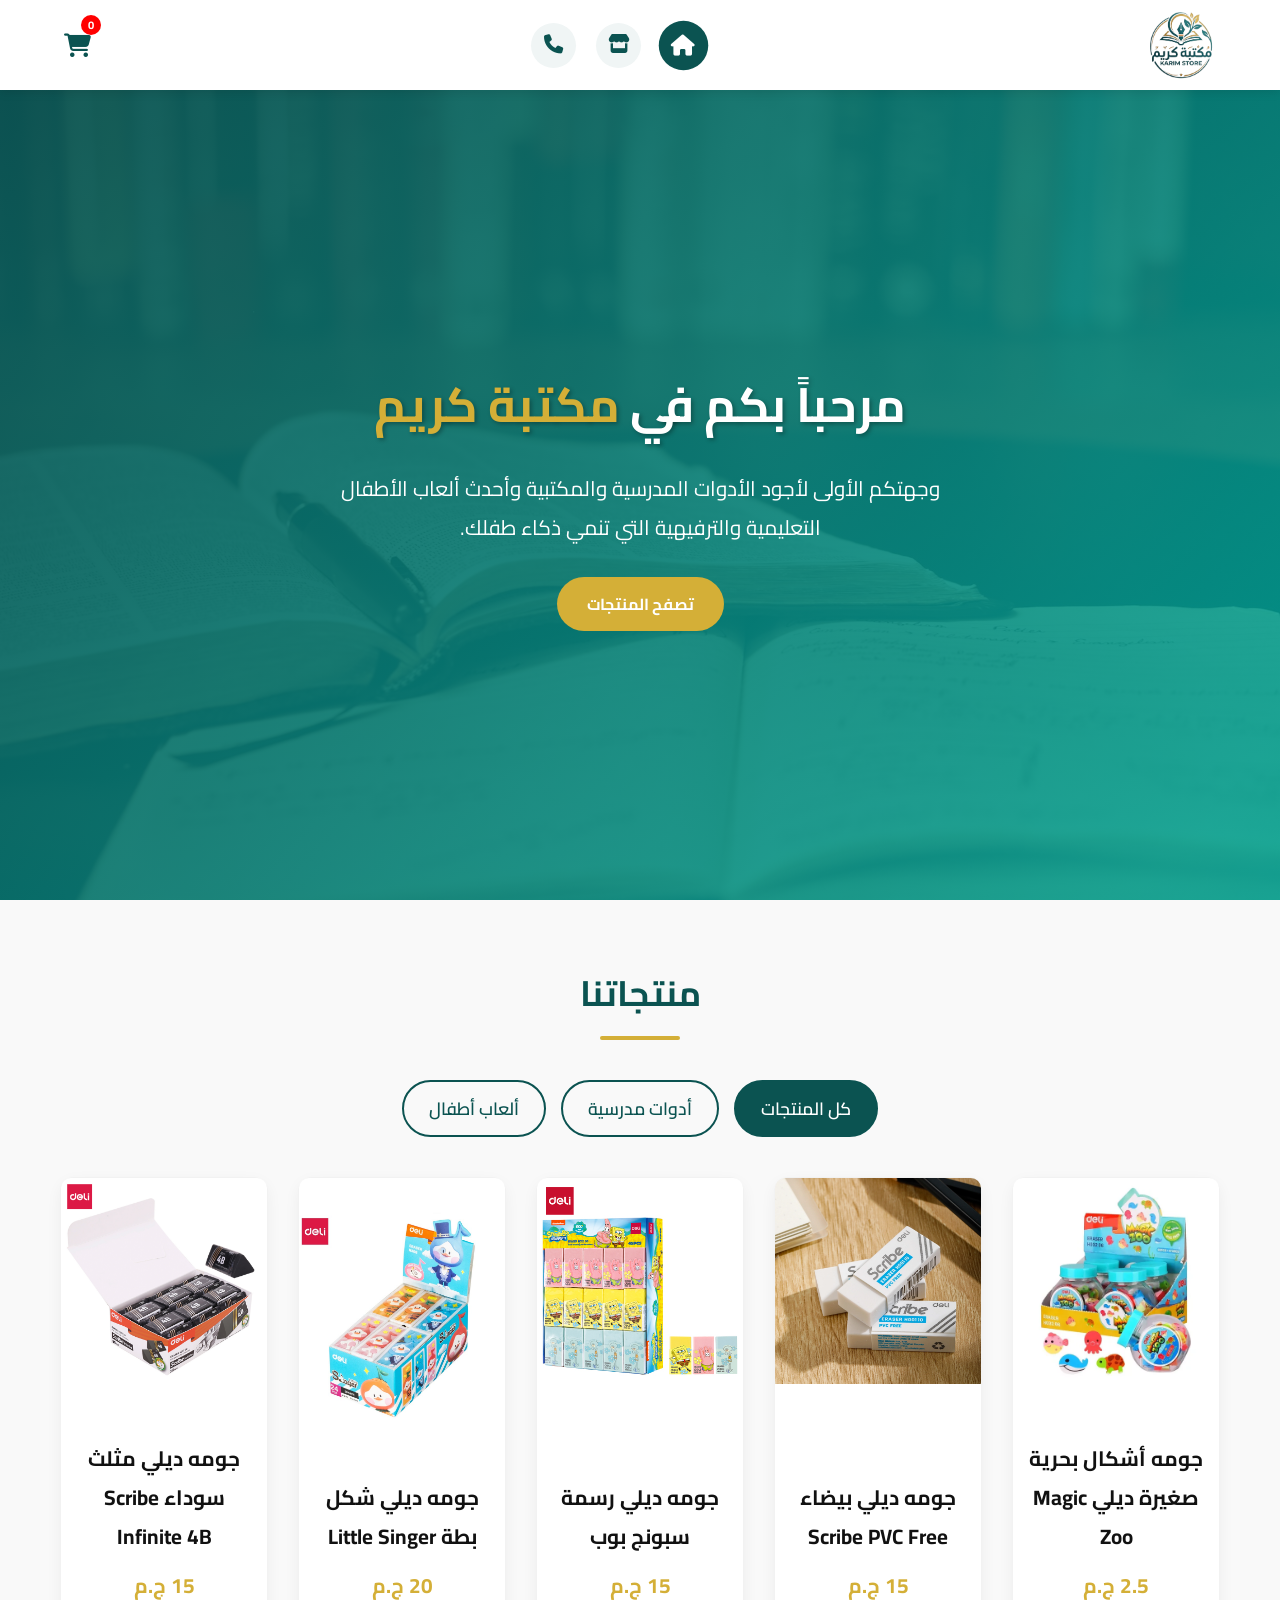
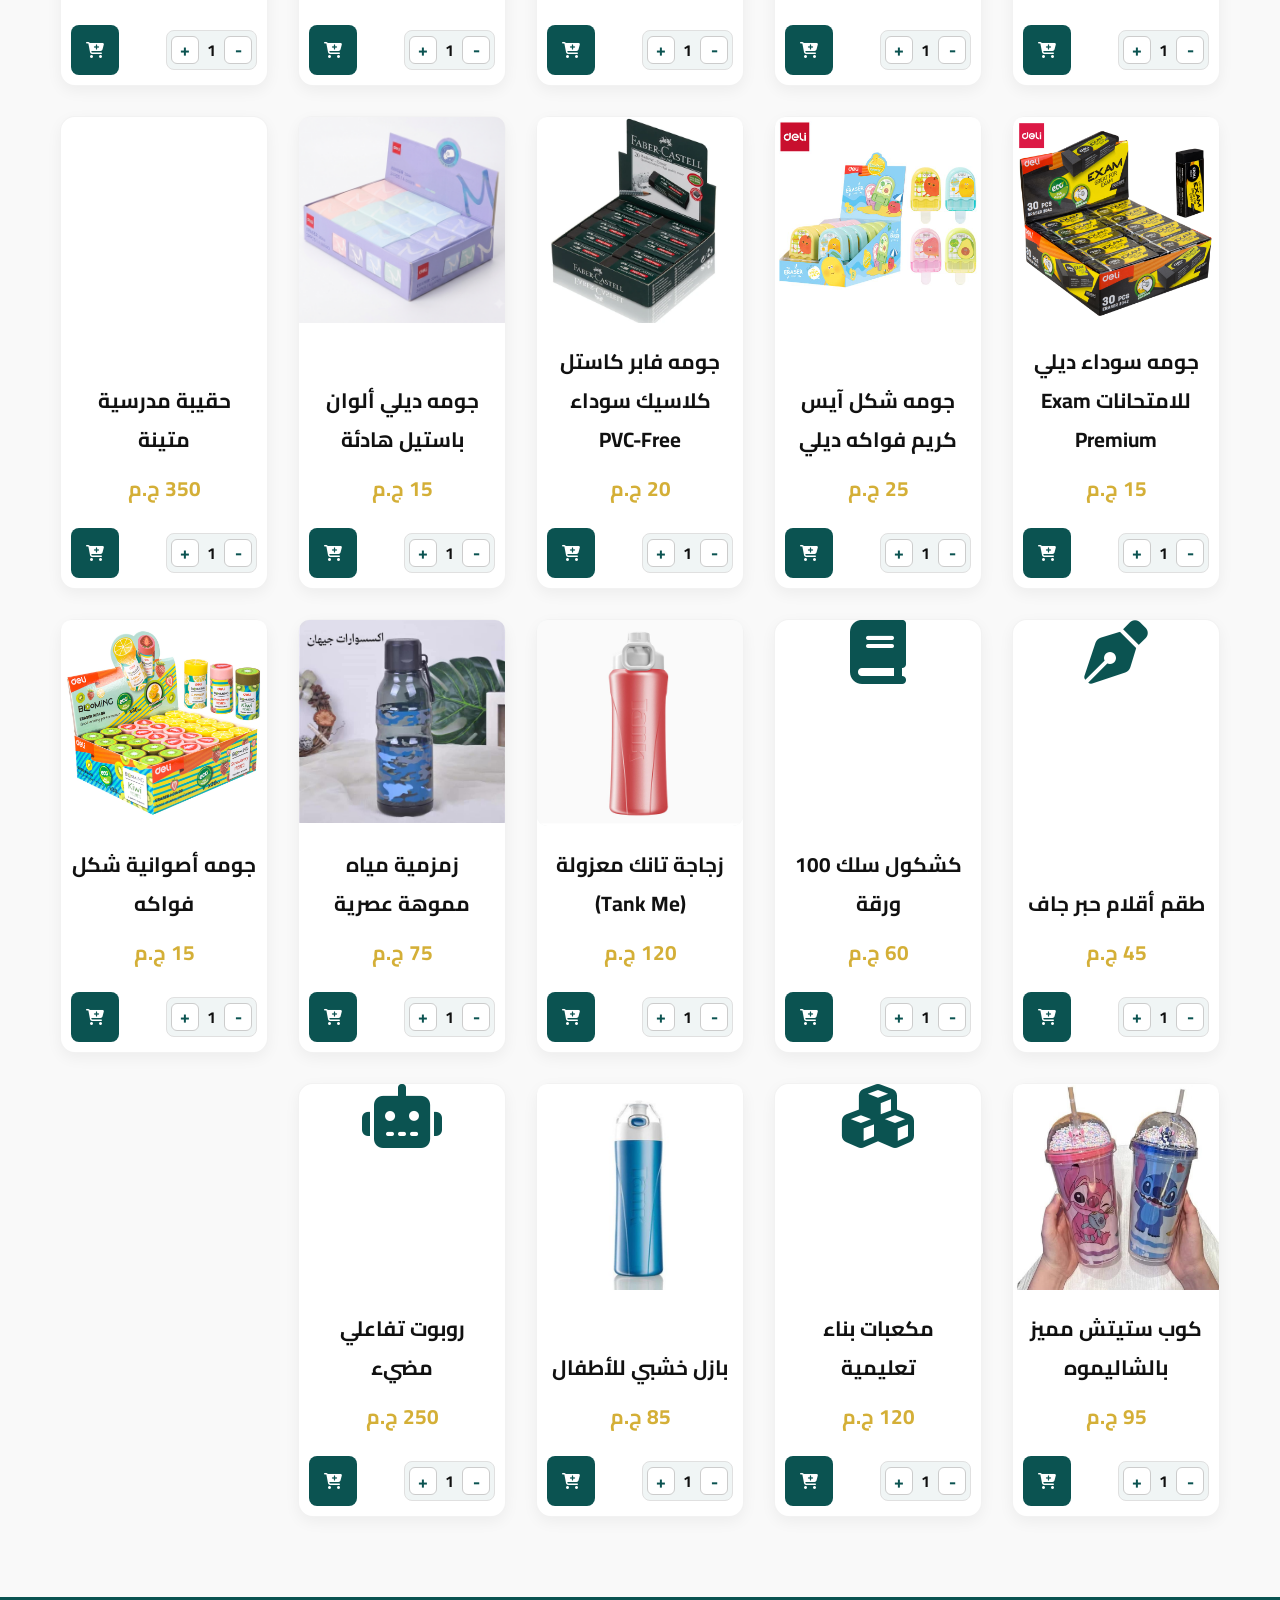
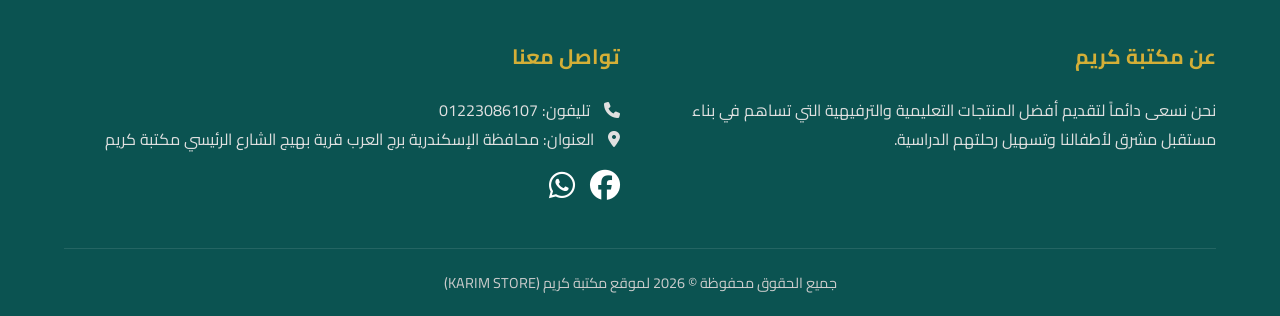
==== index.html @ b3d7f9bd "first time" ====
<!DOCTYPE html>
<html lang="ar" dir="rtl">
<head>
    <meta charset="UTF-8">
    <meta name="viewport" content="width=device-width, initial-scale=1.0">
    <title>مكتبة كريم | KARIM STORE</title>
    <link rel="preconnect" href="https://fonts.googleapis.com">
    <link rel="preconnect" href="https://fonts.gstatic.com" crossorigin>
    <link href="https://fonts.googleapis.com/css2?family=Cairo:wght@300;400;600;700&display=swap" rel="stylesheet">
    <link rel="stylesheet" href="https://cdnjs.cloudflare.com/ajax/libs/font-awesome/6.4.0/css/all.min.css">
    <link rel="stylesheet" href="master.css">
</head>
<body>

    <header>
        <nav class="nav-bar">
            <div class="logo-container" style="height: 70px;">
                <img src="imgs/logo_remove_bg.png" alt="مكتبة كريم">
            </div>

            <ul class="nav-links">
                <li data-title="الرئيسية"><a href="#" class="active"><i class="fas fa-home"></i></a></li>
                <li data-title="المنتجات"><a href="#products"><i class="fas fa-store"></i></a></li>
                <li data-title="اتصل بنا"><a href="#contact"><i class="fas fa-phone"></i></a></li>
            </ul>
            
            <div class="nav-icons">
                <div class="cart-icon-container" id="cart-icon">
                    <i class="fas fa-shopping-cart"></i>
                    <span class="cart-badge" id="cart-count">0</span>
                </div>
            </div>
        </nav>
    </header>

    <div class="cart-overlay" id="cart-overlay"></div>
    <div class="cart-sidebar" id="cart-sidebar">
        <div class="cart-header">
            <h2>سلة المشتريات</h2>
            <i class="fas fa-times close-cart" id="close-cart"></i>
        </div>
        <div class="cart-items" id="cart-items">
            <p class="empty-cart-msg">السلة فارغة حالياً</p>
        </div>
        <div class="cart-footer">
            <div class="cart-total">
                <span>الإجمالي:</span>
                <span id="total-price">0</span> <span>ج.م</span>
            </div>
            <button class="checkout-btn" onclick="sendOrderToWhatsApp()">
                <i class="fab fa-whatsapp"></i> إتمام الطلب عبر الواتساب
            </button>
        </div>
    </div>

    <section class="hero">
        <div class="hero-content">
            <h1>مرحباً بكم في <span>مكتبة كريم</span></h1>
            <p>وجهتكم الأولى لأجود الأدوات المدرسية والمكتبية وأحدث ألعاب الأطفال التعليمية والترفيهية التي تنمي ذكاء طفلك.</p>
            <a href="#products" class="btn">تصفح المنتجات</a>
        </div>
    </section>
    
    <section class="sections-container" id="products">
        <h2 class="section-title">منتجاتنا</h2>
        
        <div class="filter-buttons">
            <button class="filter-btn active" data-filter="all">كل المنتجات</button>
            <button class="filter-btn" data-filter="school">أدوات مدرسية</button>
            <button class="filter-btn" data-filter="toys">ألعاب أطفال</button>
        </div>

        <div class="products-grid">
            <!-- جومه أشكال بحرية صغيرة -->
            <div class="product-card school">
                <div class="product-image">
                    <img src="imgs/جومه_أشكال_بحرية_صغيرة.webp" alt="جومه أشكال بحرية صغيرة" class="single-product-img">
                </div>
                <div class="p-20">
                    <h3>جومه أشكال بحرية صغيرة ديلي Magic Zoo</h3>
                    <p class="price">2.5 ج.م</p>
                    <div class="product-action">
                        <div class="card-qty-control">
                            <button class="card-qty-btn" onclick="updateCardQty(this, -1)">-</button>
                            <span class="card-qty-num">1</span>
                            <button class="card-qty-btn" onclick="updateCardQty(this, 1)">+</button>
                        </div>
                        <button class="add-to-cart-btn" onclick="addToCart(this, 'جومه أشكال بحرية صغيرة ديلي Magic Zoo', 15)">
                            <i class="fas fa-cart-plus"></i>
                        </button>
                    </div>
                </div>
            </div>

            <!-- جومه ديلي بيضاء سكرايب -->
            <div class="product-card school">
                <div class="product-image">
                    <img src="imgs/جومه_ديلي_بيضاء_سكرايب1.webp" alt="جومه ديلي بيضاء سكرايب" class="single-product-img">
                </div>
                <div class="p-20">
                    <h3>جومه ديلي بيضاء Scribe PVC Free</h3>
                    <p class="price">15 ج.م</p>
                    <div class="product-action">
                        <div class="card-qty-control">
                            <button class="card-qty-btn" onclick="updateCardQty(this, -1)">-</button>
                            <span class="card-qty-num">1</span>
                            <button class="card-qty-btn" onclick="updateCardQty(this, 1)">+</button>
                        </div>
                        <button class="add-to-cart-btn" onclick="addToCart(this, 'جومه ديلي بيضاء Scribe PVC Free', 10)">
                            <i class="fas fa-cart-plus"></i>
                        </button>
                    </div>
                </div>
            </div>

            <!-- جومه ديلي رسمة سبونج بوب -->
            <div class="product-card school">
                <div class="product-image">
                    <img src="imgs/جومه_ديلي_رسمة_سبونج_بوب.jpeg" alt="جومه ديلي رسمة سبونج بوب" class="single-product-img">
                </div>
                <div class="p-20">
                    <h3>جومه ديلي رسمة سبونج بوب</h3>
                    <p class="price">15 ج.م</p>
                    <div class="product-action">
                        <div class="card-qty-control">
                            <button class="card-qty-btn" onclick="updateCardQty(this, -1)">-</button>
                            <span class="card-qty-num">1</span>
                            <button class="card-qty-btn" onclick="updateCardQty(this, 1)">+</button>
                        </div>
                        <button class="add-to-cart-btn" onclick="addToCart(this, 'جومه ديلي رسمة سبونج بوب', 12)">
                            <i class="fas fa-cart-plus"></i>
                        </button>
                    </div>
                </div>
            </div>

            <!-- جومه ديلي شكل بطة -->
            <div class="product-card school">
                <div class="product-image">
                    <img src="imgs/جومه_ديلي_شكل_بطة.jpg" alt="جومه ديلي شكل بطة" class="single-product-img">
                </div>
                <div class="p-20">
                    <h3>جومه ديلي شكل بطة Little Singer</h3>
                    <p class="price">20 ج.م</p>
                    <div class="product-action">
                        <div class="card-qty-control">
                            <button class="card-qty-btn" onclick="updateCardQty(this, -1)">-</button>
                            <span class="card-qty-num">1</span>
                            <button class="card-qty-btn" onclick="updateCardQty(this, 1)">+</button>
                        </div>
                        <button class="add-to-cart-btn" onclick="addToCart(this, 'جومه ديلي شكل بطة Little Singer', 15)">
                            <i class="fas fa-cart-plus"></i>
                        </button>
                    </div>
                </div>
            </div>

            <!-- جومه ديلي مثلث سوداء -->
            <div class="product-card school">
                <div class="product-image">
                    <img src="imgs/جومه_ديلي_مثلث_سوداء.jpg" alt="جومه ديلي مثلث سوداء" class="single-product-img">
                </div>
                <div class="p-20">
                    <h3>جومه ديلي مثلث سوداء Scribe Infinite 4B</h3>
                    <p class="price">15 ج.م</p>
                    <div class="product-action">
                        <div class="card-qty-control">
                            <button class="card-qty-btn" onclick="updateCardQty(this, -1)">-</button>
                            <span class="card-qty-num">1</span>
                            <button class="card-qty-btn" onclick="updateCardQty(this, 1)">+</button>
                        </div>
                        <button class="add-to-cart-btn" onclick="addToCart(this, 'جومه ديلي مثلث سوداء Scribe Infinite 4B', 12)">
                            <i class="fas fa-cart-plus"></i>
                        </button>
                    </div>
                </div>
            </div>

            <!-- جومه سوداء ديلي امتحانات -->
            <div class="product-card school">
                <div class="product-image">
                    <img src="imgs/جومه_سوداء_ديلي_امتحانات.jpg" alt="جومه سوداء ديلي امتحانات" class="single-product-img">
                </div>
                <div class="p-20">
                    <h3>جومه سوداء ديلي للامتحانات Exam Premium</h3>
                    <p class="price">15 ج.م</p>
                    <div class="product-action">
                        <div class="card-qty-control">
                            <button class="card-qty-btn" onclick="updateCardQty(this, -1)">-</button>
                            <span class="card-qty-num">1</span>
                            <button class="card-qty-btn" onclick="updateCardQty(this, 1)">+</button>
                        </div>
                        <button class="add-to-cart-btn" onclick="addToCart(this, 'جومه سوداء ديلي للامتحانات Exam Premium', 8)">
                            <i class="fas fa-cart-plus"></i>
                        </button>
                    </div>
                </div>
            </div>

            <!-- جومه شكل آيس كريم -->
            <div class="product-card school">
                <div class="product-image">
                    <img src="imgs/جومه_شكل_آيس_كريم.jpg" alt="جومه شكل آيس كريم" class="single-product-img">
                </div>
                <div class="p-20">
                    <h3>جومه شكل آيس كريم فواكه ديلي</h3>
                    <p class="price">25 ج.م</p>
                    <div class="product-action">
                        <div class="card-qty-control">
                            <button class="card-qty-btn" onclick="updateCardQty(this, -1)">-</button>
                            <span class="card-qty-num">1</span>
                            <button class="card-qty-btn" onclick="updateCardQty(this, 1)">+</button>
                        </div>
                        <button class="add-to-cart-btn" onclick="addToCart(this, 'جومه شكل آيس كريم فواكه ديلي', 20)">
                            <i class="fas fa-cart-plus"></i>
                        </button>
                    </div>
                </div>
            </div>

            <!-- جومه فابر كاستل كلاسيك -->
            <div class="product-card school">
                <div class="product-image">
                    <img src="imgs/جومه_فابر_كاستل_كلاسيك.webp" alt="جومه فابر كاستل كلاسيك" class="single-product-img">
                </div>
                <div class="p-20">
                    <h3>جومه فابر كاستل كلاسيك سوداء PVC-Free</h3>
                    <p class="price">20 ج.م</p>
                    <div class="product-action">
                        <div class="card-qty-control">
                            <button class="card-qty-btn" onclick="updateCardQty(this, -1)">-</button>
                            <span class="card-qty-num">1</span>
                            <button class="card-qty-btn" onclick="updateCardQty(this, 1)">+</button>
                        </div>
                        <button class="add-to-cart-btn" onclick="addToCart(this, 'جومه فابر كاستل كلاسيك سوداء PVC-Free', 15)">
                            <i class="fas fa-cart-plus"></i>
                        </button>
                    </div>
                </div>
            </div>

            <!-- جوميت ديلي ألوان باستيل -->
            <div class="product-card school">
                <div class="product-image">
                    <img src="imgs/جوميت_ديلي_ألوان_باستيل.png" alt="جوميت ديلي ألوان باستيل" class="single-product-img">
                </div>
                <div class="p-20">
                    <h3>جومه ديلي ألوان باستيل هادئة</h3>
                    <p class="price">15 ج.م</p>
                    <div class="product-action">
                        <div class="card-qty-control">
                            <button class="card-qty-btn" onclick="updateCardQty(this, -1)">-</button>
                            <span class="card-qty-num">1</span>
                            <button class="card-qty-btn" onclick="updateCardQty(this, 1)">+</button>
                        </div>
                        <button class="add-to-cart-btn" onclick="addToCart(this, 'جومه ديلي ألوان باستيل هادئة', 10)">
                            <i class="fas fa-cart-plus"></i>
                        </button>
                    </div>
                </div>
            </div>
             
            <div class="product-card school">
                <div class="product-image"><i class="fas fa-backpack"></i></div>
                <div class="p-20">
                    <h3>حقيبة مدرسية متينة</h3>
                    <p class="price">350 ج.م</p>
                    <div class="product-action">
                        <div class="card-qty-control">
                            <button class="card-qty-btn" onclick="updateCardQty(this, -1)">-</button>
                            <span class="card-qty-num">1</span>
                            <button class="card-qty-btn" onclick="updateCardQty(this, 1)">+</button>
                        </div>
                        <button class="add-to-cart-btn" onclick="addToCart(this, 'حقيبة مدرسية متينة', 350)">
                            <i class="fas fa-cart-plus"></i> 
                        </button>
                    </div>
                </div>
            </div>

            <div class="product-card school">
                <div class="product-image"><i class="fas fa-pen-nib"></i></div>
                <div class="p-20">
                    <h3>طقم أقلام حبر جاف</h3>
                    <p class="price">45 ج.م</p>
                    <div class="product-action">
                        <div class="card-qty-control">
                            <button class="card-qty-btn" onclick="updateCardQty(this, -1)">-</button>
                            <span class="card-qty-num">1</span>
                            <button class="card-qty-btn" onclick="updateCardQty(this, 1)">+</button>
                        </div>
                        <button class="add-to-cart-btn" onclick="addToCart(this, 'طقم أقلام حبر جاف', 45)">
                            <i class="fas fa-cart-plus"></i> 
                        </button>
                    </div>
                </div>
            </div>

            <div class="product-card school">
                <div class="product-image"><i class="fas fa-book"></i></div>
                <div class="p-20">
                    <h3>كشكول سلك 100 ورقة</h3>
                    <p class="price">60 ج.م</p>
                    <div class="product-action">
                        <div class="card-qty-control">
                            <button class="card-qty-btn" onclick="updateCardQty(this, -1)">-</button>
                            <span class="card-qty-num">1</span>
                            <button class="card-qty-btn" onclick="updateCardQty(this, 1)">+</button>
                        </div>
                        <button class="add-to-cart-btn" onclick="addToCart(this, 'كشكول سلك 100 ورقة', 60)">
                            <i class="fas fa-cart-plus"></i> 
                        </button>
                    </div>
                </div>
            </div>

            <!-- المنتج الجديد 1: زجاجة تانك (متعددة الصور - سلايدشو تلقائي ويدوي) -->
            <div class="product-card school">
                <div class="product-image slideshow-container">
                    <img src="زجاجة_تانك_1.jpg" class="slide active" alt="زجاجة تانك وردي">
                    <img src="زجاجة_تانك_2.jpg" class="slide" alt="زجاجة تانك أخضر">
                    <img src="زجاجة_تانك_3.png" class="slide" alt="مجموعة زجاجات تانك">
                    <img src="زجاجة_تانك.jpg" class="slide" alt="زجاجة تانك زرقاء">
                </div>
                <div class="p-20">
                    <h3>زجاجة تانك معزولة (Tank Me)</h3>
                    <p class="price">120 ج.م</p>
                    <div class="product-action">
                        <div class="card-qty-control">
                            <button class="card-qty-btn" onclick="updateCardQty(this, -1)">-</button>
                            <span class="card-qty-num">1</span>
                            <button class="card-qty-btn" onclick="updateCardQty(this, 1)">+</button>
                        </div>
                        <button class="add-to-cart-btn" onclick="addToCart(this, 'زجاجة تانك معزولة Tank Me', 120)">
                            <i class="fas fa-cart-plus"></i>  
                        </button>
                    </div>
                </div>
            </div>

            <!-- المنتج الجديد 2: زمزمية مياه مموهة -->
            <div class="product-card school">
                <div class="product-image">
                    <img src="FB_IMG_1783246983431.jpg" alt="زمزمية مياه مموهة" class="single-product-img">
                </div>
                <div class="p-20">
                    <h3>زمزمية مياه مموهة عصرية</h3>
                    <p class="price">75 ج.م</p>
                    <div class="product-action">
                        <div class="card-qty-control">
                            <button class="card-qty-btn" onclick="updateCardQty(this, -1)">-</button>
                            <span class="card-qty-num">1</span>
                            <button class="card-qty-btn" onclick="updateCardQty(this, 1)">+</button>
                        </div>
                        <button class="add-to-cart-btn" onclick="addToCart(this, 'زمزمية مياه مموهة عصرية', 75)">
                            <i class="fas fa-cart-plus"></i>
                        </button>
                    </div>
                </div>
            </div>
            <div class="product-card school">
                <div class="product-image">
                    <img src="imgs/جومه_أسطوانية_شكل_فواكه.jpg" alt="جومه أصوانية شكل فواكه" class="single-product-img">
                </div>
                <div class="p-20">
                    <h3>جومه أصوانية شكل فواكه</h3>
                    <p class="price">15 ج.م</p>
                    <div class="product-action">
                        <div class="card-qty-control">
                            <button class="card-qty-btn" onclick="updateCardQty(this, -1)">-</button>
                            <span class="card-qty-num">1</span>
                            <button class="card-qty-btn" onclick="updateCardQty(this, 1)">+</button>
                        </div>
                        <button class="add-to-cart-btn" onclick="addToCart(this, 'جومه أصوانية شكل فواكه', 15)">
                            <i class="fas fa-cart-plus"></i>
                        </button>
                    </div>
                </div>
            </div>

            <!-- المنتج الجديد 3: كوب ستيتش بالشاليموه -->
            <div class="product-card school">
                <div class="product-image">
                    <img src="photo_2025-11-01_21-24-54.jpg" alt="كوب ستيتش بالشاليموه" class="single-product-img">
                </div>
                <div class="p-20">

                    <h3>كوب ستيتش مميز بالشاليموه</h3>
                    <p class="price">95 ج.م</p>
                    <div class="product-action">
                        <div class="card-qty-control">
                            <button class="card-qty-btn" onclick="updateCardQty(this, -1)">-</button>
                            <span class="card-qty-num">1</span>
                            <button class="card-qty-btn" onclick="updateCardQty(this, 1)">+</button>
                        </div>
                        <button class="add-to-cart-btn" onclick="addToCart(this, 'كوب ستيتش مميز بالشاليموه', 95)">
                            <i class="fas fa-cart-plus"></i>
                        </button>
                    </div>
                </div>
            </div>

            <div class="product-card toys">
                <div class="product-image"><i class="fas fa-cubes"></i></div>
                <div class="p-20">

                    <h3>مكعبات بناء تعليمية</h3>
                    <p class="price">120 ج.م</p>
                    <div class="product-action">
                        <div class="card-qty-control">
                            <button class="card-qty-btn" onclick="updateCardQty(this, -1)">-</button>
                            <span class="card-qty-num">1</span>
                            <button class="card-qty-btn" onclick="updateCardQty(this, 1)">+</button>
                        </div>
                        <button class="add-to-cart-btn" onclick="addToCart(this, 'مكعبات بناء تعليمية', 120)">
                            <i class="fas fa-cart-plus"></i>
                        </button>
                    </div>
                </div>
            </div>

            <div class="product-card toys">
                <div class="product-image">
                    <img src="زجاجة_تانك.jpg" alt="" class="single-product-img">
                </div>
                <div class="p-20">
                    <h3>بازل خشبي للأطفال</h3>
                    <p class="price">85 ج.م</p>
                    <div class="product-action">
                        <div class="card-qty-control">
                            <button class="card-qty-btn" onclick="updateCardQty(this, -1)">-</button>
                            <span class="card-qty-num">1</span>
                            <button class="card-qty-btn" onclick="updateCardQty(this, 1)">+</button>
                        </div>
                        <button class="add-to-cart-btn" onclick="addToCart(this, 'بازل خشبي للأطفال', 85)">
                            <i class="fas fa-cart-plus"></i>
                        </button>
                    </div>
                </div>
            </div>

            <div class="product-card toys">
                <div class="product-image"><i class="fas fa-robot"></i></div>
                <div class="p-20">

                    <h3>روبوت تفاعلي مضيء</h3>
                    <p class="price">250 ج.م</p>
                    <div class="product-action">
                        <div class="card-qty-control">
                            <button class="card-qty-btn" onclick="updateCardQty(this, -1)">-</button>
                            <span class="card-qty-num">1</span>
                            <button class="card-qty-btn" onclick="updateCardQty(this, 1)">+</button>
                        </div>
                        <button class="add-to-cart-btn" onclick="addToCart(this, 'روبوت تفاعلي مضيء', 250)">
                            <i class="fas fa-cart-plus"></i> 
                        </button>
                    </div>
                </div>
            </div>

        </div>
    </section>

    <footer id="contact">
        <div class="footer-content">
            <div class="footer-section">
                <h3>عن مكتبة كريم</h3>
                <p>نحن نسعى دائماً لتقديم أفضل المنتجات التعليمية والترفيهية التي تساهم في بناء مستقبل مشرق لأطفالنا وتسهيل رحلتهم الدراسية.</p>
            </div>
            <div class="footer-section">
                <h3>تواصل معنا</h3>
                <p><i class="fas fa-phone"></i> تليفون: 01223086107</p>
                <p><i class="fas fa-map-marker-alt"></i> العنوان: محافظة الإسكندرية برج العرب قرية بهيج الشارع الرئيسي مكتبة كريم</p>
                <div class="social-links">
                    <a href="https://www.facebook.com/share/1Bqtcn5PT9/"><i class="fab fa-facebook"></i></a>
                    <a href="https://wa.me/201223086107" target="_blank"><i class="fab fa-whatsapp"></i></a>
                </div>
            </div>
        </div>
        <div class="copyright">
            جميع الحقوق محفوظة &copy; 2026 لموقع مكتبة كريم (KARIM STORE)
        </div>
    </footer>

    <script>
        /* --- 1. نظام الفلترة للمنتجات --- */
        const filterBtns = document.querySelectorAll('.filter-btn');
        const productCards = document.querySelectorAll('.product-card');

        filterBtns.forEach(btn => {
            btn.addEventListener('click', () => {
                filterBtns.forEach(b => b.classList.remove('active'));
                btn.classList.add('active');
                const filterValue = btn.getAttribute('data-filter');

                productCards.forEach(card => {
                    if (filterValue === 'all' || card.classList.contains(filterValue)) {
                        card.style.display = 'flex';
                    } else {
                        card.style.display = 'none';
                    }
                });
            });
        });

        /* --- 2. نظام السلايدشو التلقائي واليدوي للمنتجات متعددة الصور --- */
        const slideshows = document.querySelectorAll('.slideshow-container');
        
        slideshows.forEach(slideshow => {
            const slides = slideshow.querySelectorAll('.slide');
            let currentSlide = 0;
            
            function nextSlide() {
                slides[currentSlide].classList.remove('active');
                currentSlide = (currentSlide + 1) % slides.length;
                slides[currentSlide].classList.add('active');
            }
            
            // التقليب التلقائي كل 3 ثوانٍ
            let autoSlideInterval = setInterval(nextSlide, 3000);
            
            // التقليب اليدوي عند قيام الزبون بالضغط على الصورة
            slideshow.addEventListener('click', (e) => {
                clearInterval(autoSlideInterval); // إيقاف المؤقت مؤقتاً لمنع التداخل عند الضغط المتتالي
                nextSlide();
                autoSlideInterval = setInterval(nextSlide, 3000); // إعادة تشغيل التقليب التلقائي
            });
        });

        /* --- 3. نظام سلة المشتريات والكميات --- */
        let cart = [];
        const cartIcon = document.getElementById('cart-icon');
        const cartSidebar = document.getElementById('cart-sidebar');
        const cartOverlay = document.getElementById('cart-overlay');
        const closeCartBtn = document.getElementById('close-cart');
        const cartItemsContainer = document.getElementById('cart-items');
        const cartCount = document.getElementById('cart-count');
        const totalPriceEl = document.getElementById('total-price');

        // فتح وإغلاق السلة
        cartIcon.addEventListener('click', () => {
            cartSidebar.classList.add('active');
            cartOverlay.classList.add('active');
        });

        const closeCart = () => {
            cartSidebar.classList.remove('active');
            cartOverlay.classList.remove('active');
        };

        closeCartBtn.addEventListener('click', closeCart);
        cartOverlay.addEventListener('click', closeCart);

        // تعديل الكمية قبل الإضافة (في الكارت نفسه)
        function updateCardQty(btn, change) {
            const qtyElement = btn.parentElement.querySelector('.card-qty-num');
            let currentQty = parseInt(qtyElement.innerText);
            let newQty = currentQty + change;
            if (newQty < 1) newQty = 1; // لا يمكن أن تكون الكمية أقل من 1
            qtyElement.innerText = newQty;
        }

        // إضافة المنتج مع الكمية المحددة
        function addToCart(btnElement, name, price) {
            const qtyElement = btnElement.parentElement.querySelector('.card-qty-num');
            const qtyToAdd = parseInt(qtyElement.innerText);

            const existingItemIndex = cart.findIndex(item => item.name === name);
            
            if (existingItemIndex > -1) {
                cart[existingItemIndex].quantity += qtyToAdd;
            } else {
                cart.push({ name, price, quantity: qtyToAdd });
            }
            
            // إعادة عداد الكارت إلى 1 بعد الإضافة
            qtyElement.innerText = '1';

            updateCartUI();
            
            cartSidebar.classList.add('active');
            cartOverlay.classList.add('active');
        }

        // إزالة المنتج
        function removeFromCart(index) {
            cart.splice(index, 1);
            updateCartUI();
        }

        // زيادة وتقليل الكمية من داخل السلة
        function increaseQuantity(index) {
            cart[index].quantity += 1;
            updateCartUI();
        }

        function decreaseQuantity(index) {
            if (cart[index].quantity > 1) {
                cart[index].quantity -= 1;
            } else {
                removeFromCart(index);
                return;
            }
            updateCartUI();
        }

        // تحديث واجهة السلة
        function updateCartUI() {
            cartItemsContainer.innerHTML = '';
            let total = 0;
            let totalItems = 0;

            if (cart.length === 0) {
                cartItemsContainer.innerHTML = '<p class="empty-cart-msg">السلة فارغة حالياً</p>';
                cartCount.innerText = '0';
                totalPriceEl.innerText = '0';
                return;
            }

            cart.forEach((item, index) => {
                const itemTotal = item.price * item.quantity;
                total += itemTotal;
                totalItems += item.quantity;

                const itemEl = document.createElement('div');
                itemEl.classList.add('cart-item');
                itemEl.innerHTML = `
                    <div class="item-info">
                        <h4>${item.name}</h4>
                        <p class="unit-price">${item.price} ج.م للقطعة</p>
                        <p class="item-total-price">إجمالي: ${itemTotal} ج.م</p>
                    </div>
                    <div class="item-controls">
                        <div class="quantity-control">
                            <button class="qty-btn" onclick="decreaseQuantity(${index})">-</button>
                            <span class="qty-num">${item.quantity}</span>
                            <button class="qty-btn" onclick="increaseQuantity(${index})">+</button>
                        </div>
                        <i class="fas fa-trash remove-item" onclick="removeFromCart(${index})"></i>
                    </div>
                `;
                cartItemsContainer.appendChild(itemEl);
            });

            cartCount.innerText = totalItems;
            totalPriceEl.innerText = total;
        }

        // إرسال الطلب عبر الواتساب
        function sendOrderToWhatsApp() {
            if (cart.length === 0) {
                alert('السلة فارغة، يرجى إضافة منتجات أولاً!');
                return;
            }

            let message = "مرحباً مكتبة كريم، أريد طلب المنتجات التالية:\n\n";
            let total = 0;

            cart.forEach((item, index) => {
                const itemTotal = item.price * item.quantity;
                message += `${index + 1}. ${item.name} (الكمية: ${item.quantity}) - إجمالي: ${itemTotal} ج.م\n`;
                total += itemTotal;
            });

            message += `\n*الإجمالي المطلوب:* ${total} ج.م\n`;
            message += "\nبرجاء التأكيد وإخباري بتفاصيل الشحن.";

            const whatsappNumber = "201223086107";
            const encodedMessage = encodeURIComponent(message);
            const whatsappURL = `https://wa.me/${whatsappNumber}?text=${encodedMessage}`;
            
            window.open(whatsappURL, '_blank');
        }
    </script>
</body>
</html>
---- master.css ----
:root {
    --primary-color: #0b5351;
    --secondary-color: #00a896;
    --gold-color: #d4af37;
    --dark-color: #111111;
    --light-color: #f9f9f9;
    --transition: all 0.3s ease;
}

/* تفعيل النزول السلس للصفحة */
html {
    scroll-behavior: smooth;
}

* {
    margin: 0;
    padding: 0;
    box-sizing: border-box;
    font-family: 'Cairo', sans-serif;
    /* إخفاء الطبقة الزرقاء عند الضغط في الموبايل */
    -webkit-tap-highlight-color: transparent;
}

button:focus, a:focus, input:focus {
    outline: none;
}

body {
    background-color: var(--light-color);
    color: var(--dark-color);
}

a {
    text-decoration: none;
}

/* --- Header & Nav --- */
header {
    background-color: #ffffff;
    box-shadow: 0 2px 10px rgba(0,0,0,0.1);
    position: sticky;
    top: 0;
    z-index: 1000;
}

.nav-bar {
    display: flex;
    justify-content: space-between;
    align-items: center;
    padding: 10px 5%;
}

.logo-container img {
    height: 70px;
    width: auto;
    object-fit: contain;
}

.nav-links {
    list-style: none;
    display: flex;
    gap: 20px;
}

.nav-links li {
    position: relative;
}

.nav-links a {
    display: flex;
    align-items: center;
    justify-content: center;
    height: 45px;
    width: 45px;
    background-color: #f0f5f5;
    color: var(--primary-color);
    border-radius: 50%;
    font-size: 1.2rem;
    transition: var(--transition);
}

.nav-links a:hover, .nav-links a.active {
    color: white;
    background-color: var(--primary-color);
    transform: scale(1.1);
}

.nav-links li::after {
    content: attr(data-title);
    position: absolute;
    bottom: -35px;
    left: 50%;
    transform: translateX(-50%) translateY(10px);
    background-color: var(--dark-color);
    color: #fff;
    padding: 4px 10px;
    font-size: 0.75rem;
    border-radius: 5px;
    white-space: nowrap;
    opacity: 0;
    visibility: hidden;
    transition: var(--transition);
    pointer-events: none;
}

.nav-links li:hover::after {
    opacity: 1;
    visibility: visible;
    transform: translateX(-50%) translateY(0);
}

/* أيقونة السلة في النافبار */
.cart-icon-container {
    position: relative;
    font-size: 1.5rem;
    color: var(--primary-color);
    cursor: pointer;
    transition: var(--transition);
}

.cart-icon-container:hover {
    color: var(--gold-color);
}

.cart-badge {
    position: absolute;
    top: -8px;
    right: -10px;
    background-color: red;
    color: white;
    font-size: 0.7rem;
    font-weight: bold;
    height: 20px;
    width: 20px;
    display: flex;
    justify-content: center;
    align-items: center;
    border-radius: 50%;
}

/* --- Hero Section --- */
.hero {
    background: linear-gradient(135deg, rgba(11, 83, 81, 0.95), rgba(0, 168, 150, 0.85)),
                url(imgs/baner.jpeg) no-repeat center center/cover;
    height: calc(100vh - 90px);
    display: flex;
    align-items: center;
    justify-content: center;
    text-align: center;
    color: white;
    padding: 0 20px;
}

.hero-content h1 {
    font-size: 3rem;
    margin-bottom: 20px;
    text-shadow: 2px 2px 4px rgba(0,0,0,0.3);
}

.hero-content h1 span {
    color: var(--gold-color);
}

.hero-content p {
    font-size: 1.3rem;
    margin-bottom: 30px;
    max-width: 600px;
    margin-left: auto;
    margin-right: auto;
}

.btn {
    display: inline-block;
    padding: 12px 30px;
    background-color: var(--gold-color);
    color: white;
    font-weight: 700;
    border-radius: 30px;
    transition: var(--transition);
}

.btn:hover {
    transform: scale(1.05);
}

/* --- Products Section --- */
.sections-container {
    max-width: 1200px;
    margin: 60px auto;
    padding: 0 20px;
}

.section-title {
    text-align: center;
    font-size: 2.2rem;
    color: var(--primary-color);
    margin-bottom: 40px;
    position: relative;
}

.section-title::after {
    content: '';
    display: block;
    width: 80px;
    height: 4px;
    background-color: var(--gold-color);
    margin: 10px auto 0;
    border-radius: 2px;
}

.filter-buttons {
    display: flex;
    justify-content: center;
    gap: 15px;
    margin-bottom: 40px;
    flex-wrap: wrap;
}

.filter-btn {
    padding: 10px 25px;
    border: 2px solid var(--primary-color);
    background-color: transparent;
    color: var(--primary-color);
    font-size: 1.1rem;
    font-weight: 600;
    border-radius: 30px;
    cursor: pointer;
    transition: var(--transition);
}

.filter-btn:hover, .filter-btn.active {
    background-color: var(--primary-color);
    color: white;
}

.products-grid {
    display: grid;
    grid-template-columns: repeat(auto-fit, minmax(200px, 1fr));
    gap: 30px;
}

.product-card {
    background: #fff;
    border-radius: 15px;
    /* padding: 20px; */
    text-align: center;
    box-shadow: 0 5px 15px rgba(0,0,0,0.05);
    border: 1px solid rgba(0,0,0,0.05);
    transition: var(--transition);
    display: flex;
    flex-direction: column;
    justify-content: space-between;
}

.product-card:hover {
    transform: translateY(-5px);
    box-shadow: 0 10px 25px rgba(11, 83, 81, 0.15);
}

.product-image {
    border-radius: 10px;
    overflow: hidden;
    /* height: 150px;
    background-color: #f0f5f5;
    display: flex;
    align-items: center;
    justify-content: center;
    margin-bottom: 15px; */
}

.product-image i {
    font-size: 4rem;
    color: var(--primary-color);
}

.product-card h3 {
    color: var(--dark-color);
    font-size: 1.3rem;
    margin-bottom: 10px;
}

.product-card .price {
    font-size: 1.3rem;
    color: var(--gold-color);
    font-weight: 700;
    margin-bottom: 20px;
}

/* --- تنسيقات منطقة زر الإضافة والكمية في الكارت --- */
.product-action {
    display: flex;
    justify-content: space-between;
    align-items: center;
    gap: 10px;
    margin-top: auto;
}

.add-to-cart-btn {
    padding: 10px 15px;
    background-color: var(--primary-color);
    color: white;
    border: none;
    border-radius: 8px;
    font-size: 1rem;
    font-weight: 600;
    cursor: pointer;
    transition: var(--transition);
    white-space: nowrap;
}

.add-to-cart-btn:hover {
    background-color: var(--secondary-color);
}

.cart-header {
    padding: 20px;
}

.card-qty-control {
    display: flex;
    align-items: center;
    background-color: #f0f5f5;
    border-radius: 8px;
    padding: 4px;
    border: 1px solid #e0e0e0;
}

.card-qty-btn {
    background-color: white;
    border: 1px solid #ccc;
    color: var(--primary-color);
    width: 28px;
    height: 28px;
    border-radius: 6px;
    font-weight: bold;
    font-size: 1.1rem;
    cursor: pointer;
    display: flex;
    justify-content: center;
    align-items: center;
    transition: var(--transition);
}

.card-qty-btn:hover {
    background-color: var(--primary-color);
    color: white;
    border-color: var(--primary-color);
}

.card-qty-num {
    font-weight: bold;
    font-size: 1rem;
    min-width: 25px;
    text-align: center;
    color: var(--dark-color);
}

/* --- تنسيقات سلة المشتريات (الجزء الذي كان مفقوداً) --- */
.cart-overlay {
    position: fixed;
    top: 0;
    left: 0;
    width: 100%;
    height: 100%;
    background-color: rgba(0, 0, 0, 0.5);
    z-index: 1001;
    opacity: 0;
    visibility: hidden;
    transition: var(--transition);
}

.cart-overlay.active {
    opacity: 1;
    visibility: visible;
}

.cart-sidebar {
    position: fixed;
    top: 0;
    right: -400px;
    width: 350px;
    max-width: 100%;
    height: 100%;
    background-color: white;
    z-index: 1002;
    box-shadow: -5px 0 15px rgba(0,0,0,0.1);
    display: flex;
    flex-direction: column;
    transition: right 0.4s ease;
}

.cart-sidebar.active {
    right: 0;
}
.slideshow-container
.cart-header {
    padding: 20px;
    background-color: var(--primary-color);
    color: white;
    display: flex;
    justify-content: space-between;
    align-items: center;
}

.close-cart {
    font-size: 1.5rem;
    cursor: pointer;
    transition: var(--transition);
}

.close-cart:hover {
    color: var(--gold-color);
    transform: rotate(90deg);
}

.cart-items {
    flex: 1;
    padding: 20px;
    overflow-y: auto;
}

.empty-cart-msg {
    text-align: center;
    color: #777;
    margin-top: 50px;
    font-size: 1.1rem;
}

.cart-item {
    display: flex;
    justify-content: space-between;
    align-items: center;
    padding: 15px 0;
    border-bottom: 1px solid #eee;
    gap: 10px;
}

.item-info {
    flex: 1;
}

.item-info h4 {
    font-size: 1.1rem;
    color: var(--dark-color);
    line-height: 1.3;
}

.item-info p.unit-price {
    color: #888;
    font-size: 0.9rem;
    margin-top: 5px;
}

.item-info p.item-total-price {
    color: var(--gold-color);
    font-weight: bold;
    font-size: 1.1rem;
    margin-top: 5px;
}

.item-controls {
    display: flex;
    align-items: center;
    gap: 15px;
}

.quantity-control {
    display: flex;
    align-items: center;
    gap: 8px;
    background-color: #f0f5f5;
    border-radius: 5px;
    padding: 4px;
}

.qty-btn {
    background-color: white;
    border: 1px solid #ccc;
    color: var(--primary-color);
    width: 25px;
    height: 25px;
    border-radius: 4px;
    font-weight: bold;
    cursor: pointer;
    display: flex;
    justify-content: center;
    align-items: center;
    transition: var(--transition);
}

.qty-btn:hover {
    background-color: var(--primary-color);
    color: white;
    border-color: var(--primary-color);
}

.qty-num {
    font-weight: bold;
    font-size: 1rem;
    min-width: 15px;
    text-align: center;
}

.remove-item {
    color: red;
    cursor: pointer;
    font-size: 1.2rem;
    background: #ffe6e6;
    padding: 10px;
    border-radius: 50%;
    transition: var(--transition);
}

.remove-item:hover {
    background: red;
    color: white;
}

.cart-footer {
    padding: 20px;
    background-color: #f9f9f9;
    border-top: 1px solid #eee;
}

.cart-total {
    display: flex;
    justify-content: space-between;
    font-size: 1.3rem;
    font-weight: bold;
    margin-bottom: 15px;
    color: var(--dark-color);
}

.checkout-btn {
    width: 100%;
    padding: 15px;
    background-color: #25D366;
    color: white;
    border: none;
    border-radius: 8px;
    font-size: 1.2rem;
    font-weight: bold;
    cursor: pointer;
    transition: var(--transition);
    display: flex;
    justify-content: center;
    align-items: center;
    gap: 10px;
}

.checkout-btn:hover {
    background-color: #1ebd5a;
}

/* --- Footer --- */
footer {
    background-color: var(--primary-color);
    color: white;
    padding: 40px 5% 20px;
    margin-top: 80px;
}

.footer-content {
    display: grid;
    grid-template-columns: repeat(auto-fit, minmax(250px, 1fr));
    gap: 40px;
    max-width: 1200px;
    margin: 0 auto;
}

.footer-section h3 {
    color: var(--gold-color);
    margin-bottom: 20px;
    font-size: 1.3rem;
}

.footer-section p {
    line-height: 1.8;
    color: #e0e0e0;
}

.footer-section p i {
    margin-left: 10px;
}

.social-links {
    display: flex;
    gap: 15px;
    margin-top: 15px;
}

.social-links a {
    color: white;
    font-size: 1.3rem;
    transition: var(--transition);
}

.social-links a:hover {
    color: var(--gold-color);
}

.social-links i {
    font-size: 30px;
}

.copyright {
    text-align: center;
    border-top: 1px solid rgba(255,255,255,0.1);
    padding-top: 20px;
    margin-top: 40px;
    font-size: 0.9rem;
    color: #ccc;
}

/* --- Responsive (الموبايل) --- */
@media (max-width: 768px) {
    .nav-bar {
        padding: 10px 3%;
    }
    .nav-links {
        gap: 10px;
    }
    .nav-links a {
        width: 38px;
        height: 38px;
        font-size: 1rem;
    }
    .hero-content h1 {
        font-size: 2.2rem;
    }
}

/* --- تنسيقات إضافية لدعم صور المنتجات الفردية والسلايدشو المعروض تلقائياً ويدوياً --- */

/* لضمان توافق الصور العادية داخل كارت المنتج */
.single-product-img {
    max-width: 100%;
    max-height: 100%;
    object-fit: contain;
}

/* تنسيق حاوية السلايدشو للمنتجات متعددة الصور */
.slideshow-container {
    position: relative;
    overflow: hidden;
    cursor: pointer;
}

/* تنسيق الصور الفردية داخل السلايدشو */
.slideshow-container .slide {
    position: absolute;
    top: 0;
    left: 0;
    width: 100%;
    height: 100%;
    object-fit: contain;
    opacity: 0;
    transition: opacity 0.4s ease-in-out;
    background-color: #f0f5f5; /* نفس لون الخلفية المعتمد في التصميم */
}

/* إظهار الصورة النشطة فقط */
.slideshow-container .slide.active {
    opacity: 1;
    position: relative;
    display: block;
}

.p-20 {
    padding: 10px;
}
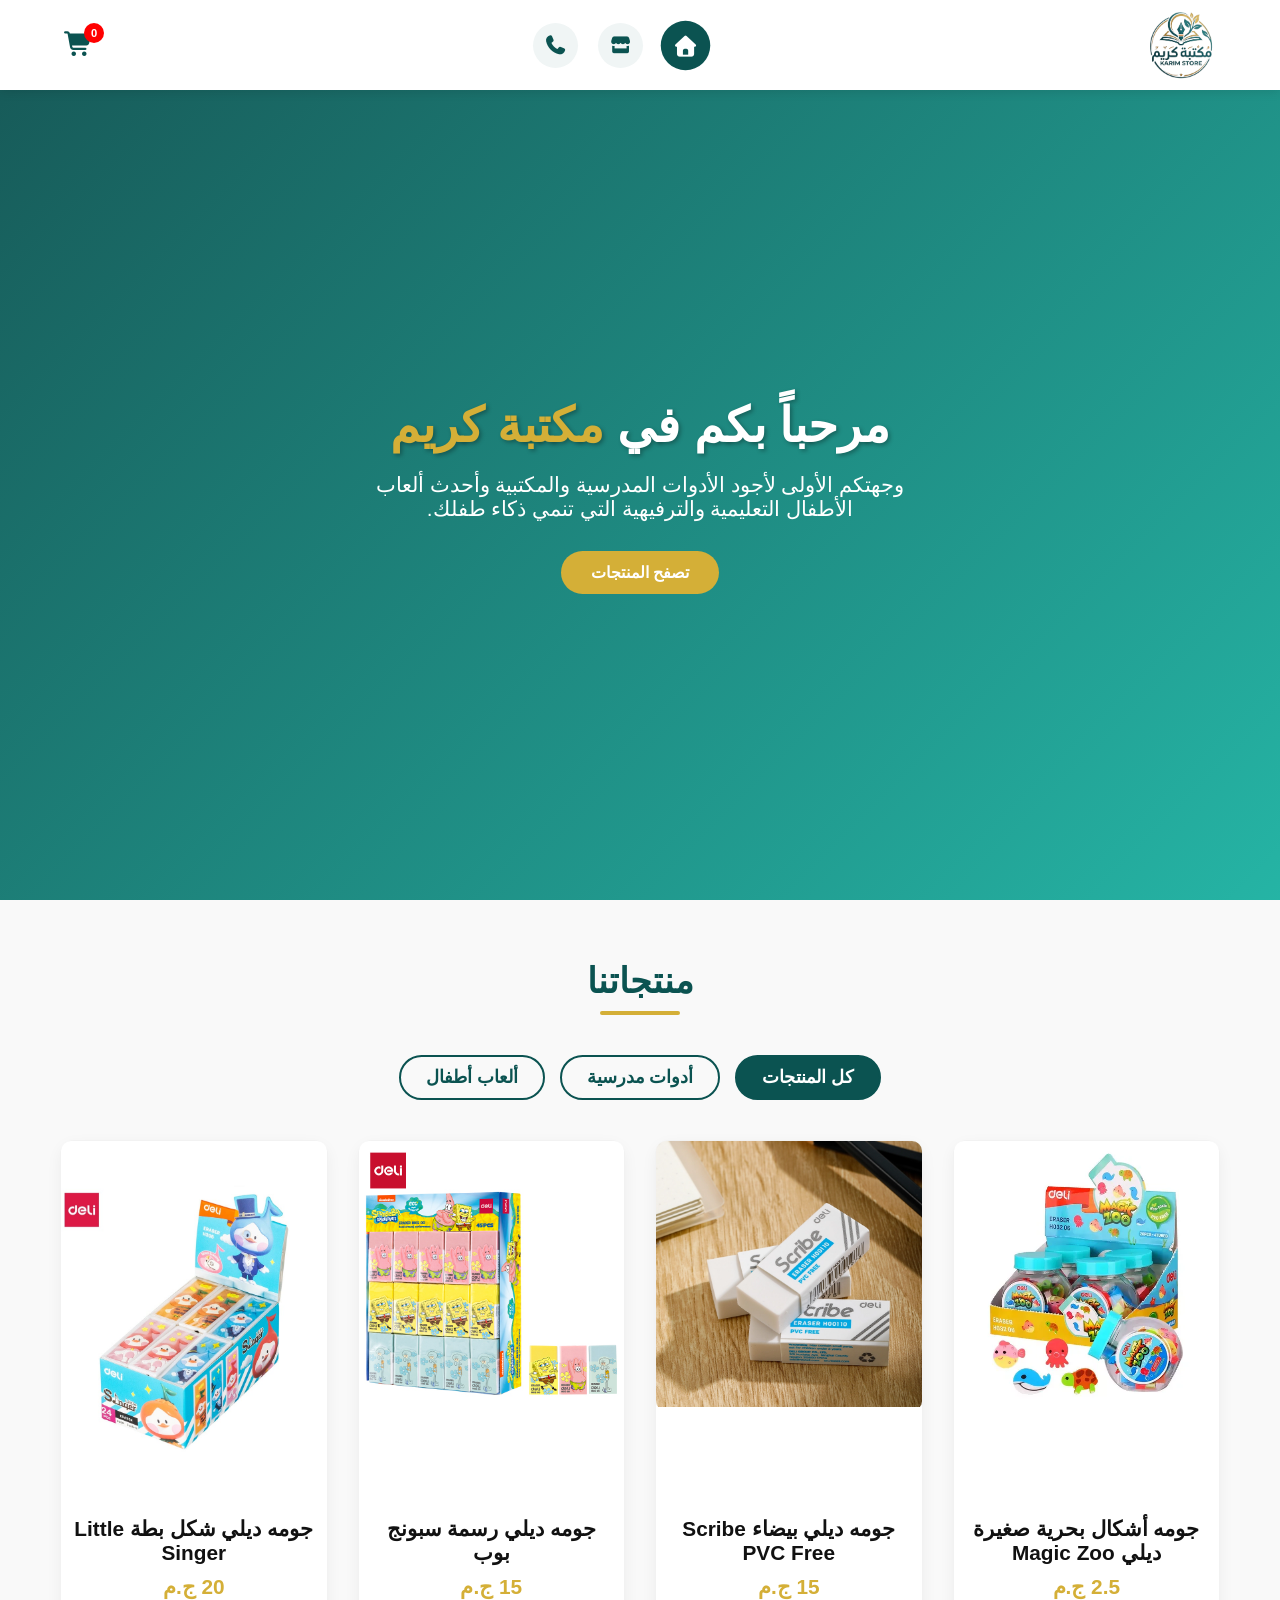
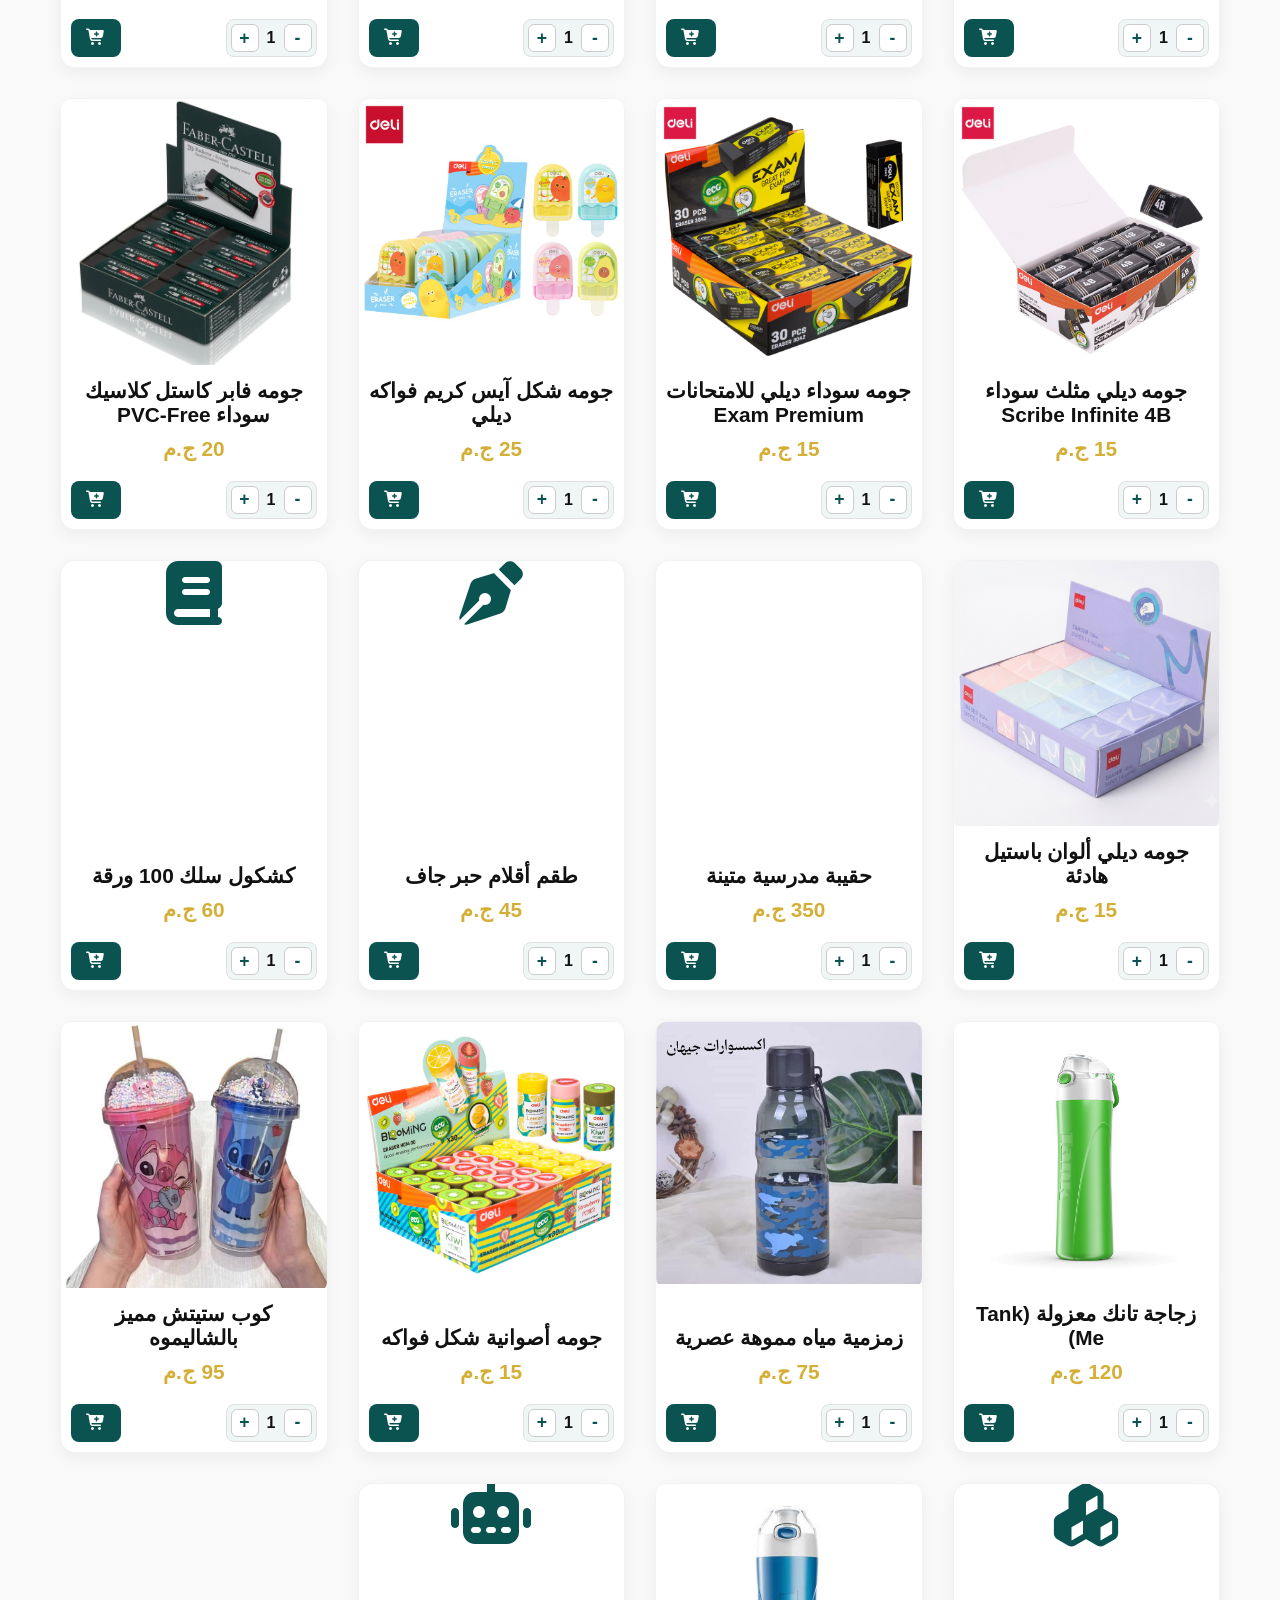
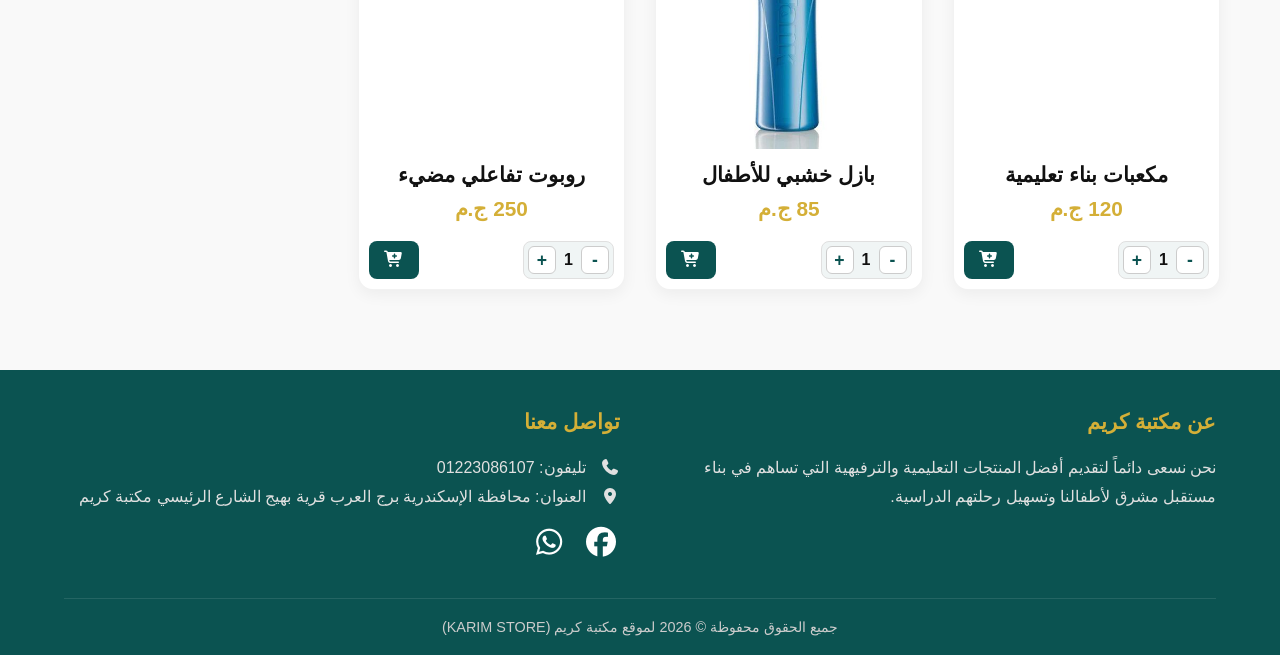
==== commit ec3608c1: "Fix path and add Font Awesome assers" ====
--- a/index.html
+++ b/index.html
@@ -4,11 +4,8 @@
     <meta charset="UTF-8">
     <meta name="viewport" content="width=device-width, initial-scale=1.0">
     <title>مكتبة كريم | KARIM STORE</title>
-    <link rel="preconnect" href="https://fonts.googleapis.com">
-    <link rel="preconnect" href="https://fonts.gstatic.com" crossorigin>
-    <link href="https://fonts.googleapis.com/css2?family=Cairo:wght@300;400;600;700&display=swap" rel="stylesheet">
-    <link rel="stylesheet" href="https://cdnjs.cloudflare.com/ajax/libs/font-awesome/6.4.0/css/all.min.css">
-    <link rel="stylesheet" href="master.css">
+    <link rel="stylesheet" href="css/all.min.css">
+    <link rel="stylesheet" href="css/master.css">
 </head>
 <body>
 
--- a/css/master.css
+++ b/css/master.css
@@ -0,0 +1,682 @@
+:root {
+    --primary-color: #0b5351;
+    --secondary-color: #00a896;
+    --gold-color: #d4af37;
+    --dark-color: #111111;
+    --light-color: #f9f9f9;
+    --transition: all 0.3s ease;
+}
+
+@font-face {
+    font-family: 'Cairo';
+    src: url('fonts/Cairo-Regular.ttf') format('truetype');
+    font-weight: 400;
+}
+@font-face {
+    font-family: 'Cairo';
+    src: url('fonts/Cairo-Bold.ttf') format('truetype');
+    font-weight: 700;
+}
+
+/* تفعيل النزول السلس للصفحة */
+html {
+    scroll-behavior: smooth;
+}
+
+* {
+    margin: 0;
+    padding: 0;
+    box-sizing: border-box;
+    font-family: 'Cairo', sans-serif;
+    -webkit-tap-highlight-color: transparent;
+}
+
+button:focus, a:focus, input:focus {
+    outline: none;
+}
+
+body {
+    font-family: 'Cairo', sans-serif;
+    background-color: var(--light-color);
+    color: var(--dark-color);
+}
+
+a {
+    text-decoration: none;
+}
+
+/* --- Header & Nav --- */
+header {
+    background-color: #ffffff;
+    box-shadow: 0 2px 10px rgba(0,0,0,0.1);
+    position: sticky;
+    top: 0;
+    z-index: 1000;
+}
+
+.nav-bar {
+    display: flex;
+    justify-content: space-between;
+    align-items: center;
+    padding: 10px 5%;
+}
+
+.logo-container img {
+    height: 70px;
+    width: auto;
+    object-fit: contain;
+}
+
+.nav-links {
+    list-style: none;
+    display: flex;
+    gap: 20px;
+}
+
+.nav-links li {
+    position: relative;
+}
+
+.nav-links a {
+    display: flex;
+    align-items: center;
+    justify-content: center;
+    height: 45px;
+    width: 45px;
+    background-color: #f0f5f5;
+    color: var(--primary-color);
+    border-radius: 50%;
+    font-size: 1.2rem;
+    transition: var(--transition);
+}
+
+.nav-links a:hover, .nav-links a.active {
+    color: white;
+    background-color: var(--primary-color);
+    transform: scale(1.1);
+}
+
+.nav-links li::after {
+    content: attr(data-title);
+    position: absolute;
+    bottom: -35px;
+    left: 50%;
+    transform: translateX(-50%) translateY(10px);
+    background-color: var(--dark-color);
+    color: #fff;
+    padding: 4px 10px;
+    font-size: 0.75rem;
+    border-radius: 5px;
+    white-space: nowrap;
+    opacity: 0;
+    visibility: hidden;
+    transition: var(--transition);
+    pointer-events: none;
+}
+
+.nav-links li:hover::after {
+    opacity: 1;
+    visibility: visible;
+    transform: translateX(-50%) translateY(0);
+}
+
+/* أيقونة السلة في النافبار */
+.cart-icon-container {
+    position: relative;
+    font-size: 1.5rem;
+    color: var(--primary-color);
+    cursor: pointer;
+    transition: var(--transition);
+}
+
+.cart-icon-container:hover {
+    color: var(--gold-color);
+}
+
+.cart-badge {
+    position: absolute;
+    top: -8px;
+    right: -10px;
+    background-color: red;
+    color: white;
+    font-size: 0.7rem;
+    font-weight: bold;
+    height: 20px;
+    width: 20px;
+    display: flex;
+    justify-content: center;
+    align-items: center;
+    border-radius: 50%;
+}
+
+/* --- Hero Section --- */
+.hero {
+    background: linear-gradient(135deg, rgba(11, 83, 81, 0.95), rgba(0, 168, 150, 0.85)),
+                url(imgs/baner.jpeg) no-repeat center center/cover;
+    height: calc(100vh - 90px);
+    display: flex;
+    align-items: center;
+    justify-content: center;
+    text-align: center;
+    color: white;
+    padding: 0 20px;
+}
+
+.hero-content h1 {
+    font-size: 3rem;
+    margin-bottom: 20px;
+    text-shadow: 2px 2px 4px rgba(0,0,0,0.3);
+}
+
+.hero-content h1 span {
+    color: var(--gold-color);
+}
+
+.hero-content p {
+    font-size: 1.3rem;
+    margin-bottom: 30px;
+    max-width: 600px;
+    margin-left: auto;
+    margin-right: auto;
+}
+
+.btn {
+    display: inline-block;
+    padding: 12px 30px;
+    background-color: var(--gold-color);
+    color: white;
+    font-weight: 700;
+    border-radius: 30px;
+    transition: var(--transition);
+}
+
+.btn:hover {
+    transform: scale(1.05);
+}
+
+/* --- Products Section --- */
+.sections-container {
+    max-width: 1200px;
+    margin: 60px auto;
+    padding: 0 20px;
+}
+
+.section-title {
+    text-align: center;
+    font-size: 2.2rem;
+    color: var(--primary-color);
+    margin-bottom: 40px;
+    position: relative;
+}
+
+.section-title::after {
+    content: '';
+    display: block;
+    width: 80px;
+    height: 4px;
+    background-color: var(--gold-color);
+    margin: 10px auto 0;
+    border-radius: 2px;
+}
+
+.filter-buttons {
+    display: flex;
+    justify-content: center;
+    gap: 15px;
+    margin-bottom: 40px;
+    flex-wrap: wrap;
+}
+
+.filter-btn {
+    padding: 10px 25px;
+    border: 2px solid var(--primary-color);
+    background-color: transparent;
+    color: var(--primary-color);
+    font-size: 1.1rem;
+    font-weight: 600;
+    border-radius: 30px;
+    cursor: pointer;
+    transition: var(--transition);
+}
+
+.filter-btn:hover, .filter-btn.active {
+    background-color: var(--primary-color);
+    color: white;
+}
+
+.products-grid {
+    display: grid;
+    grid-template-columns: repeat(auto-fit, minmax(250px, 1fr));
+    gap: 30px;
+}
+
+.product-card {
+    background: #fff;
+    border-radius: 15px;
+    /* padding: 20px; */
+    text-align: center;
+    box-shadow: 0 5px 15px rgba(0,0,0,0.05);
+    border: 1px solid rgba(0,0,0,0.05);
+    transition: var(--transition);
+    display: flex;
+    flex-direction: column;
+    justify-content: space-between;
+}
+
+.product-card:hover {
+    transform: translateY(-5px);
+    box-shadow: 0 10px 25px rgba(11, 83, 81, 0.15);
+}
+
+.product-image {
+    border-radius: 10px;
+    overflow: hidden;
+    /* height: 150px;
+    background-color: #f0f5f5;
+    display: flex;
+    align-items: center;
+    justify-content: center;
+    margin-bottom: 15px; */
+}
+
+.product-image i {
+    font-size: 4rem;
+    color: var(--primary-color);
+}
+
+.product-card h3 {
+    color: var(--dark-color);
+    font-size: 1.3rem;
+    margin-bottom: 10px;
+}
+
+.product-card .price {
+    font-size: 1.3rem;
+    color: var(--gold-color);
+    font-weight: 700;
+    margin-bottom: 20px;
+}
+
+/* --- تنسيقات منطقة زر الإضافة والكمية في الكارت --- */
+.product-action {
+    display: flex;
+    justify-content: space-between;
+    align-items: center;
+    gap: 10px;
+    margin-top: auto;
+}
+
+.add-to-cart-btn {
+    padding: 10px 15px;
+    background-color: var(--primary-color);
+    color: white;
+    border: none;
+    border-radius: 8px;
+    font-size: 1rem;
+    font-weight: 600;
+    cursor: pointer;
+    transition: var(--transition);
+    white-space: nowrap;
+}
+
+.add-to-cart-btn:hover {
+    background-color: var(--secondary-color);
+}
+
+.cart-header {
+    padding: 20px;
+}
+
+.card-qty-control {
+    display: flex;
+    align-items: center;
+    background-color: #f0f5f5;
+    border-radius: 8px;
+    padding: 4px;
+    border: 1px solid #e0e0e0;
+}
+
+.card-qty-btn {
+    background-color: white;
+    border: 1px solid #ccc;
+    color: var(--primary-color);
+    width: 28px;
+    height: 28px;
+    border-radius: 6px;
+    font-weight: bold;
+    font-size: 1.1rem;
+    cursor: pointer;
+    display: flex;
+    justify-content: center;
+    align-items: center;
+    transition: var(--transition);
+}
+
+.card-qty-btn:hover {
+    background-color: var(--primary-color);
+    color: white;
+    border-color: var(--primary-color);
+}
+
+.card-qty-num {
+    font-weight: bold;
+    font-size: 1rem;
+    min-width: 25px;
+    text-align: center;
+    color: var(--dark-color);
+}
+
+/* --- تنسيقات سلة المشتريات (الجزء الذي كان مفقوداً) --- */
+.cart-overlay {
+    position: fixed;
+    top: 0;
+    left: 0;
+    width: 100%;
+    height: 100%;
+    background-color: rgba(0, 0, 0, 0.5);
+    z-index: 1001;
+    opacity: 0;
+    visibility: hidden;
+    transition: var(--transition);
+}
+
+.cart-overlay.active {
+    opacity: 1;
+    visibility: visible;
+}
+
+.cart-sidebar {
+    position: fixed;
+    top: 0;
+    right: -400px;
+    width: 350px;
+    max-width: 100%;
+    height: 100%;
+    background-color: white;
+    z-index: 1002;
+    box-shadow: -5px 0 15px rgba(0,0,0,0.1);
+    display: flex;
+    flex-direction: column;
+    transition: right 0.4s ease;
+}
+
+.cart-sidebar.active {
+    right: 0;
+}
+.slideshow-container
+.cart-header {
+    padding: 20px;
+    background-color: var(--primary-color);
+    color: white;
+    display: flex;
+    justify-content: space-between;
+    align-items: center;
+}
+
+.close-cart {
+    font-size: 1.5rem;
+    cursor: pointer;
+    transition: var(--transition);
+}
+
+.close-cart:hover {
+    color: var(--gold-color);
+    transform: rotate(90deg);
+}
+
+.cart-items {
+    flex: 1;
+    padding: 20px;
+    overflow-y: auto;
+}
+
+.empty-cart-msg {
+    text-align: center;
+    color: #777;
+    margin-top: 50px;
+    font-size: 1.1rem;
+}
+
+.cart-item {
+    display: flex;
+    justify-content: space-between;
+    align-items: center;
+    padding: 15px 0;
+    border-bottom: 1px solid #eee;
+    gap: 10px;
+}
+
+.item-info {
+    flex: 1;
+}
+
+.item-info h4 {
+    font-size: 1.1rem;
+    color: var(--dark-color);
+    line-height: 1.3;
+}
+
+.item-info p.unit-price {
+    color: #888;
+    font-size: 0.9rem;
+    margin-top: 5px;
+}
+
+.item-info p.item-total-price {
+    color: var(--gold-color);
+    font-weight: bold;
+    font-size: 1.1rem;
+    margin-top: 5px;
+}
+
+.item-controls {
+    display: flex;
+    align-items: center;
+    gap: 15px;
+}
+
+.quantity-control {
+    display: flex;
+    align-items: center;
+    gap: 8px;
+    background-color: #f0f5f5;
+    border-radius: 5px;
+    padding: 4px;
+}
+
+.qty-btn {
+    background-color: white;
+    border: 1px solid #ccc;
+    color: var(--primary-color);
+    width: 25px;
+    height: 25px;
+    border-radius: 4px;
+    font-weight: bold;
+    cursor: pointer;
+    display: flex;
+    justify-content: center;
+    align-items: center;
+    transition: var(--transition);
+}
+
+.qty-btn:hover {
+    background-color: var(--primary-color);
+    color: white;
+    border-color: var(--primary-color);
+}
+
+.qty-num {
+    font-weight: bold;
+    font-size: 1rem;
+    min-width: 15px;
+    text-align: center;
+}
+
+.remove-item {
+    color: red;
+    cursor: pointer;
+    font-size: 1.2rem;
+    background: #ffe6e6;
+    padding: 10px;
+    border-radius: 50%;
+    transition: var(--transition);
+}
+
+.remove-item:hover {
+    background: red;
+    color: white;
+}
+
+.cart-footer {
+    padding: 20px;
+    background-color: #f9f9f9;
+    border-top: 1px solid #eee;
+}
+
+.cart-total {
+    display: flex;
+    justify-content: space-between;
+    font-size: 1.3rem;
+    font-weight: bold;
+    margin-bottom: 15px;
+    color: var(--dark-color);
+}
+
+.checkout-btn {
+    width: 100%;
+    padding: 15px;
+    background-color: #25D366;
+    color: white;
+    border: none;
+    border-radius: 8px;
+    font-size: 1.2rem;
+    font-weight: bold;
+    cursor: pointer;
+    transition: var(--transition);
+    display: flex;
+    justify-content: center;
+    align-items: center;
+    gap: 10px;
+}
+
+.checkout-btn:hover {
+    background-color: #1ebd5a;
+}
+
+/* --- Footer --- */
+footer {
+    background-color: var(--primary-color);
+    color: white;
+    padding: 40px 5% 20px;
+    margin-top: 80px;
+}
+
+.footer-content {
+    display: grid;
+    grid-template-columns: repeat(auto-fit, minmax(250px, 1fr));
+    gap: 40px;
+    max-width: 1200px;
+    margin: 0 auto;
+}
+
+.footer-section h3 {
+    color: var(--gold-color);
+    margin-bottom: 20px;
+    font-size: 1.3rem;
+}
+
+.footer-section p {
+    line-height: 1.8;
+    color: #e0e0e0;
+}
+
+.footer-section p i {
+    margin-left: 10px;
+}
+
+.social-links {
+    display: flex;
+    gap: 15px;
+    margin-top: 15px;
+}
+
+.social-links a {
+    color: white;
+    font-size: 1.3rem;
+    transition: var(--transition);
+}
+
+.social-links a:hover {
+    color: var(--gold-color);
+}
+
+.social-links i {
+    font-size: 30px;
+}
+
+.copyright {
+    text-align: center;
+    border-top: 1px solid rgba(255,255,255,0.1);
+    padding-top: 20px;
+    margin-top: 40px;
+    font-size: 0.9rem;
+    color: #ccc;
+}
+
+/* --- Responsive (الموبايل) --- */
+@media (max-width: 768px) {
+    .nav-bar {
+        padding: 10px 3%;
+    }
+    .nav-links {
+        gap: 10px;
+    }
+    .nav-links a {
+        width: 38px;
+        height: 38px;
+        font-size: 1rem;
+    }
+    .hero-content h1 {
+        font-size: 2.2rem;
+    }
+}
+
+/* --- تنسيقات إضافية لدعم صور المنتجات الفردية والسلايدشو المعروض تلقائياً ويدوياً --- */
+
+/* لضمان توافق الصور العادية داخل كارت المنتج */
+.single-product-img {
+    max-width: 100%;
+    max-height: 100%;
+    object-fit: contain;
+}
+
+/* تنسيق حاوية السلايدشو للمنتجات متعددة الصور */
+.slideshow-container {
+    position: relative;
+    overflow: hidden;
+    cursor: pointer;
+}
+
+/* تنسيق الصور الفردية داخل السلايدشو */
+.slideshow-container .slide {
+    position: absolute;
+    top: 0;
+    left: 0;
+    width: 100%;
+    height: 100%;
+    object-fit: contain;
+    opacity: 0;
+    transition: opacity 0.4s ease-in-out;
+    background-color: #f0f5f5; /* نفس لون الخلفية المعتمد في التصميم */
+}
+
+/* إظهار الصورة النشطة فقط */
+.slideshow-container .slide.active {
+    opacity: 1;
+    position: relative;
+    display: block;
+}
+
+.p-20 {
+    padding: 10px;
+}
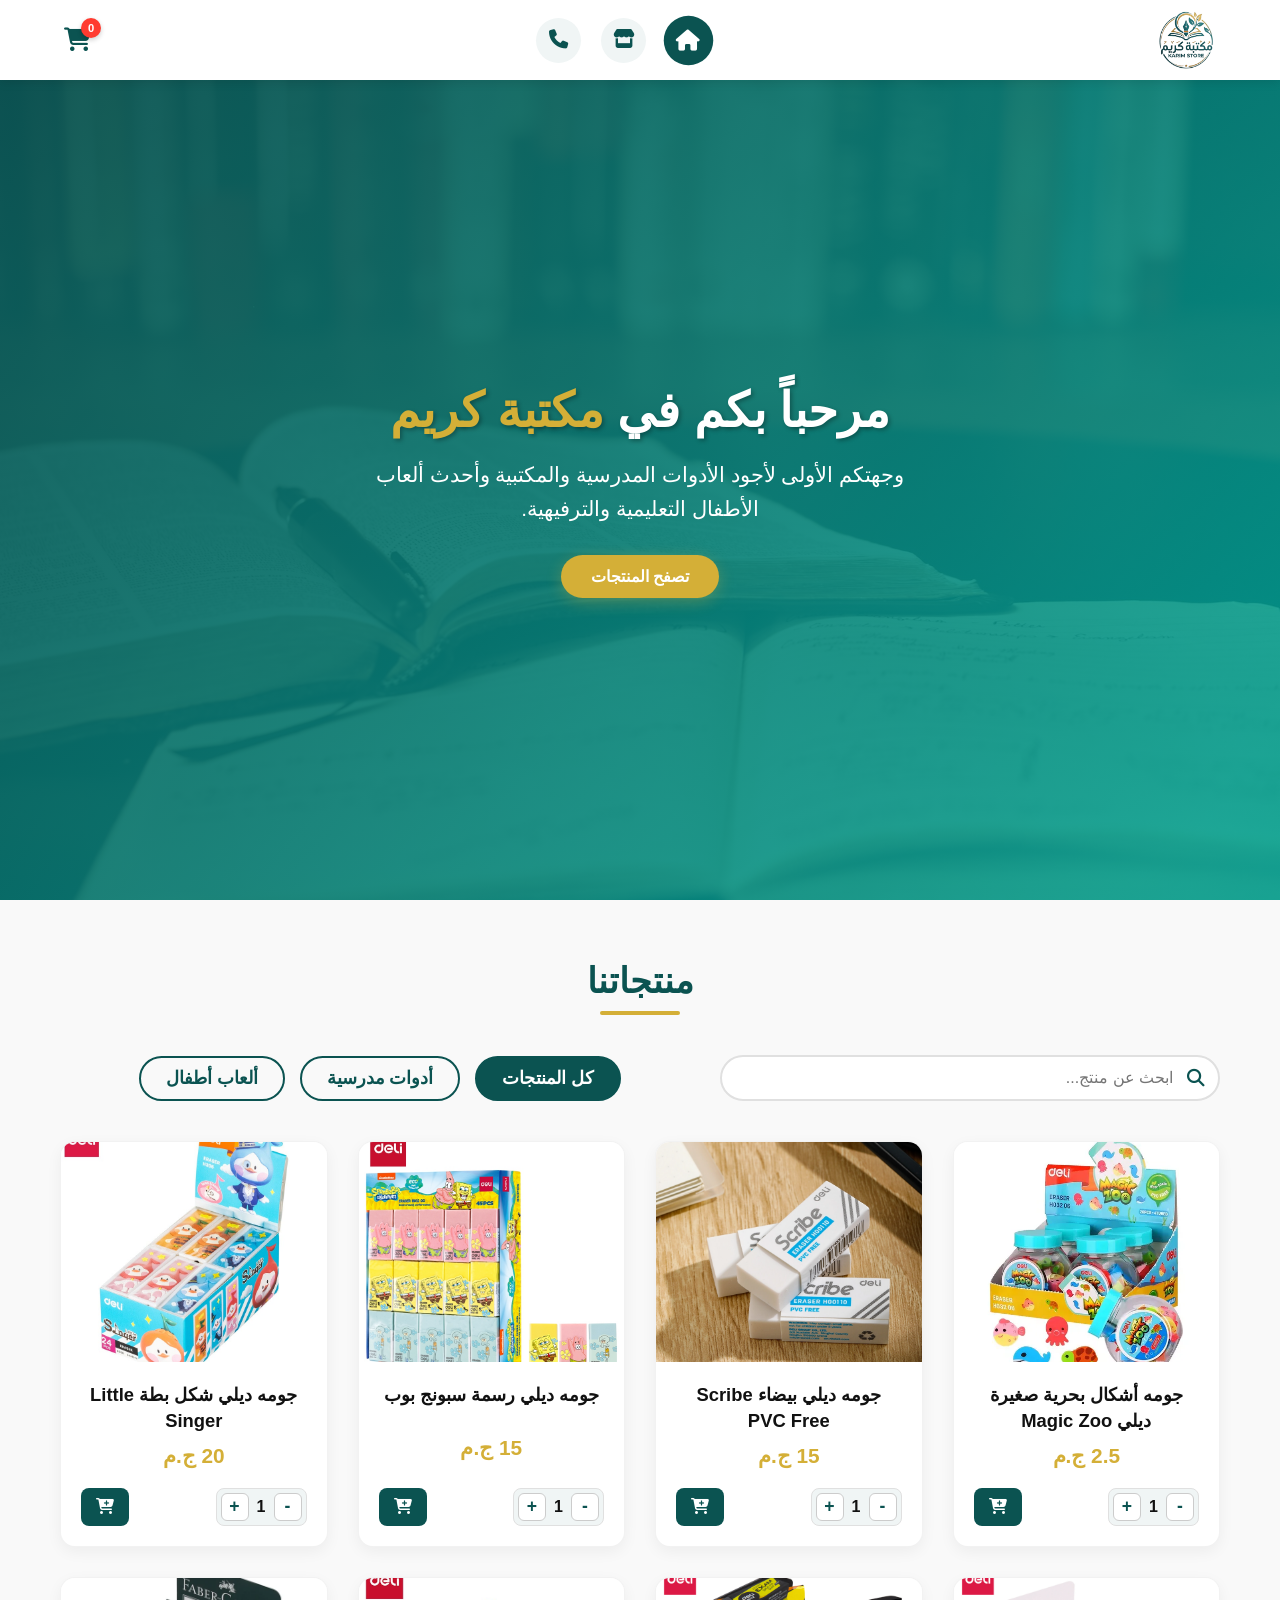
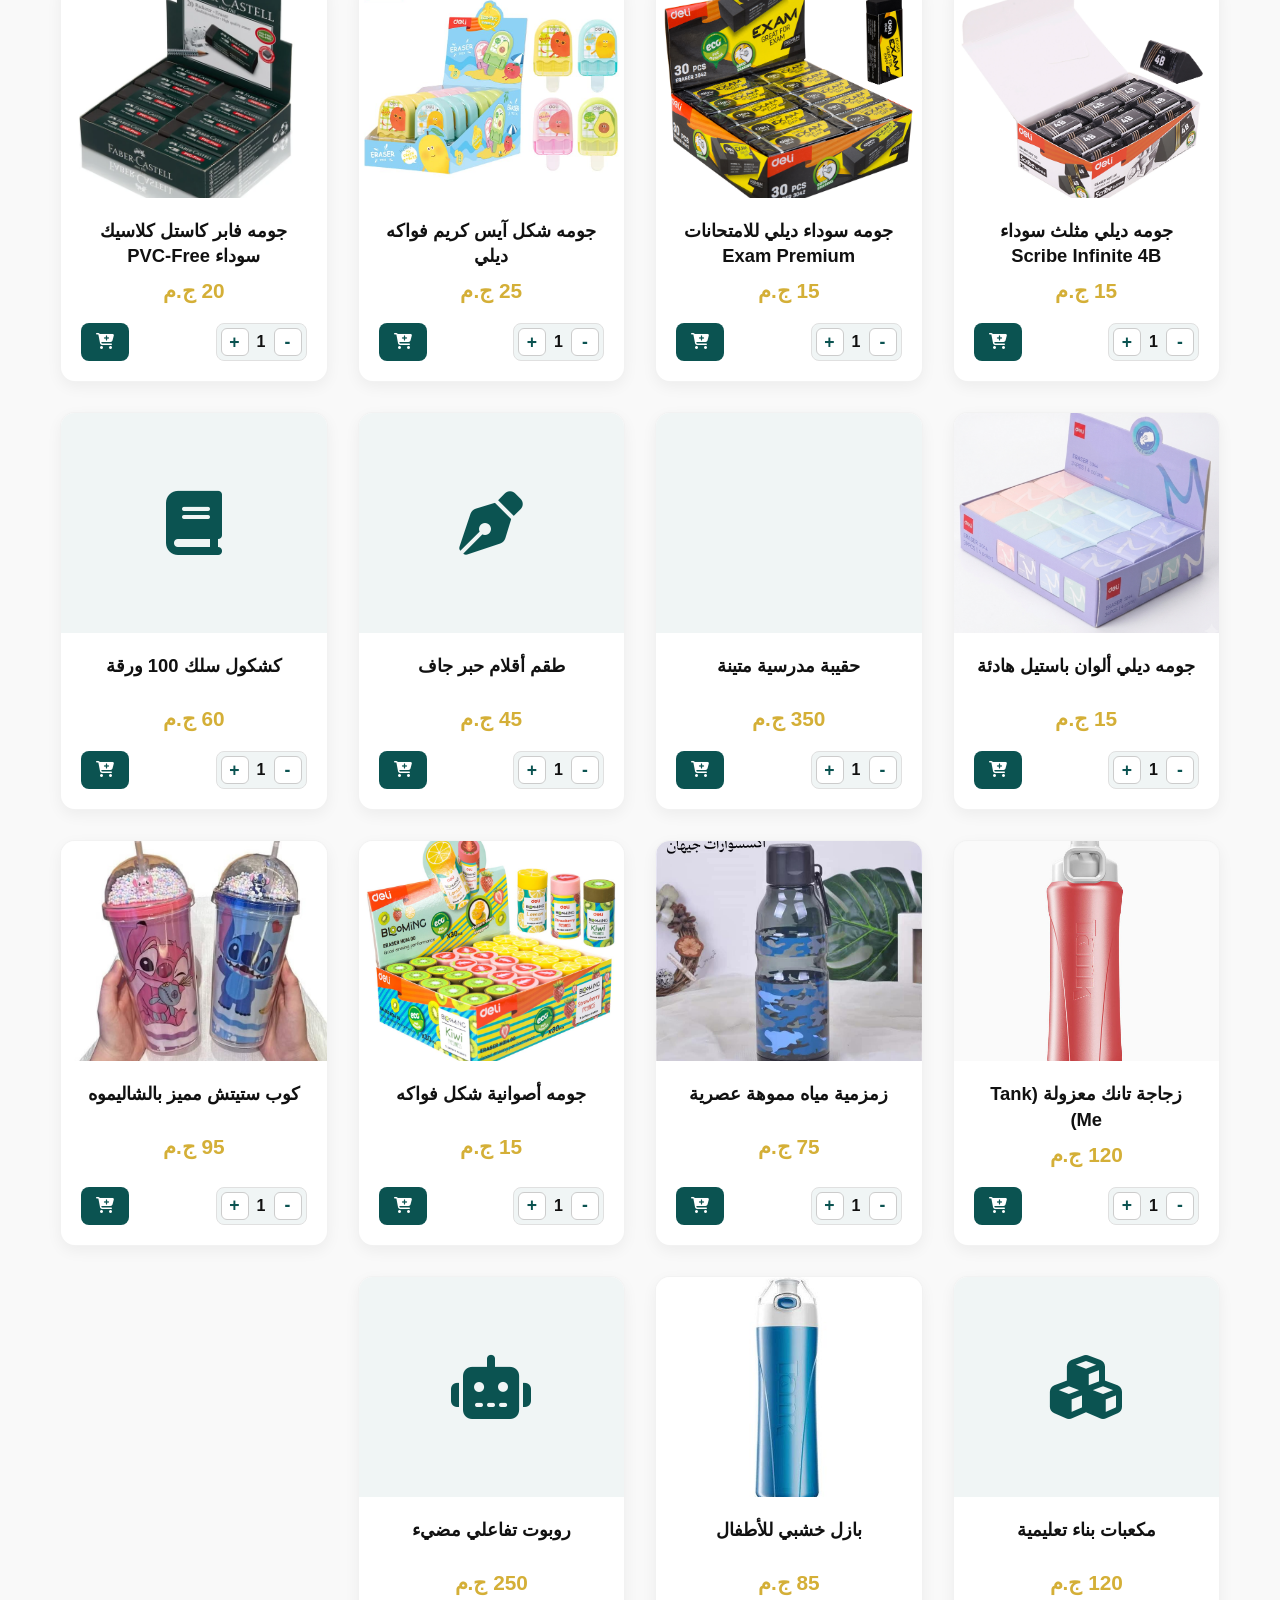
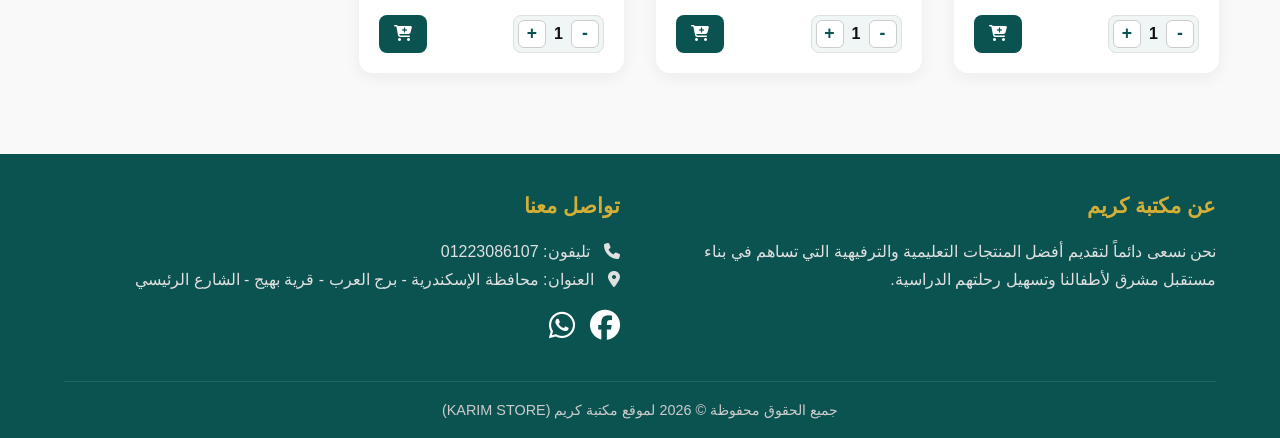
==== commit e13688ff: "done" ====
--- a/index.html
+++ b/index.html
@@ -4,14 +4,15 @@
     <meta charset="UTF-8">
     <meta name="viewport" content="width=device-width, initial-scale=1.0">
     <title>مكتبة كريم | KARIM STORE</title>
-    <link rel="stylesheet" href="css/all.min.css">
+    <!-- استدعاء الخطوط والأيقونات بشكل قياسي -->
+    <link rel="stylesheet" href="https://cdnjs.cloudflare.com/ajax/libs/font-awesome/6.4.0/css/all.min.css">
     <link rel="stylesheet" href="css/master.css">
 </head>
 <body>
 
     <header>
         <nav class="nav-bar">
-            <div class="logo-container" style="height: 70px;">
+            <div class="logo-container">
                 <img src="imgs/logo_remove_bg.png" alt="مكتبة كريم">
             </div>
 
@@ -22,7 +23,7 @@
             </ul>
             
             <div class="nav-icons">
-                <div class="cart-icon-container" id="cart-icon">
+                <div class="cart-icon-container" id="cart-icon" role="button" aria-label="سلة المشتريات">
                     <i class="fas fa-shopping-cart"></i>
                     <span class="cart-badge" id="cart-count">0</span>
                 </div>
@@ -30,6 +31,7 @@
         </nav>
     </header>
 
+    <!-- سلة المشتريات -->
     <div class="cart-overlay" id="cart-overlay"></div>
     <div class="cart-sidebar" id="cart-sidebar">
         <div class="cart-header">
@@ -42,420 +44,42 @@
         <div class="cart-footer">
             <div class="cart-total">
                 <span>الإجمالي:</span>
-                <span id="total-price">0</span> <span>ج.م</span>
+                <div><span id="total-price">0</span> <span>ج.م</span></div>
             </div>
-            <button class="checkout-btn" onclick="sendOrderToWhatsApp()">
+            <button class="checkout-btn" id="whatsapp-checkout-btn">
                 <i class="fab fa-whatsapp"></i> إتمام الطلب عبر الواتساب
             </button>
         </div>
     </div>
 
+    <!-- Hero Section -->
     <section class="hero">
         <div class="hero-content">
             <h1>مرحباً بكم في <span>مكتبة كريم</span></h1>
-            <p>وجهتكم الأولى لأجود الأدوات المدرسية والمكتبية وأحدث ألعاب الأطفال التعليمية والترفيهية التي تنمي ذكاء طفلك.</p>
+            <p>وجهتكم الأولى لأجود الأدوات المدرسية والمكتبية وأحدث ألعاب الأطفال التعليمية والترفيهية.</p>
             <a href="#products" class="btn">تصفح المنتجات</a>
         </div>
     </section>
     
+    <!-- قسم المنتجات الرئيسي -->
     <section class="sections-container" id="products">
         <h2 class="section-title">منتجاتنا</h2>
         
-        <div class="filter-buttons">
-            <button class="filter-btn active" data-filter="all">كل المنتجات</button>
-            <button class="filter-btn" data-filter="school">أدوات مدرسية</button>
-            <button class="filter-btn" data-filter="toys">ألعاب أطفال</button>
+        <!-- أدوات التحكم: البحث والفلترة -->
+        <div class="controls-container">
+            <div class="search-box">
+                <i class="fas fa-search"></i>
+                <input type="text" id="search-input" placeholder="ابحث عن منتج...">
+            </div>
+            <div class="filter-buttons">
+                <button class="filter-btn active" data-filter="all">كل المنتجات</button>
+                <button class="filter-btn" data-filter="school">أدوات مدرسية</button>
+                <button class="filter-btn" data-filter="toys">ألعاب أطفال</button>
+            </div>
         </div>
 
-        <div class="products-grid">
-            <!-- جومه أشكال بحرية صغيرة -->
-            <div class="product-card school">
-                <div class="product-image">
-                    <img src="imgs/جومه_أشكال_بحرية_صغيرة.webp" alt="جومه أشكال بحرية صغيرة" class="single-product-img">
-                </div>
-                <div class="p-20">
-                    <h3>جومه أشكال بحرية صغيرة ديلي Magic Zoo</h3>
-                    <p class="price">2.5 ج.م</p>
-                    <div class="product-action">
-                        <div class="card-qty-control">
-                            <button class="card-qty-btn" onclick="updateCardQty(this, -1)">-</button>
-                            <span class="card-qty-num">1</span>
-                            <button class="card-qty-btn" onclick="updateCardQty(this, 1)">+</button>
-                        </div>
-                        <button class="add-to-cart-btn" onclick="addToCart(this, 'جومه أشكال بحرية صغيرة ديلي Magic Zoo', 15)">
-                            <i class="fas fa-cart-plus"></i>
-                        </button>
-                    </div>
-                </div>
-            </div>
-
-            <!-- جومه ديلي بيضاء سكرايب -->
-            <div class="product-card school">
-                <div class="product-image">
-                    <img src="imgs/جومه_ديلي_بيضاء_سكرايب1.webp" alt="جومه ديلي بيضاء سكرايب" class="single-product-img">
-                </div>
-                <div class="p-20">
-                    <h3>جومه ديلي بيضاء Scribe PVC Free</h3>
-                    <p class="price">15 ج.م</p>
-                    <div class="product-action">
-                        <div class="card-qty-control">
-                            <button class="card-qty-btn" onclick="updateCardQty(this, -1)">-</button>
-                            <span class="card-qty-num">1</span>
-                            <button class="card-qty-btn" onclick="updateCardQty(this, 1)">+</button>
-                        </div>
-                        <button class="add-to-cart-btn" onclick="addToCart(this, 'جومه ديلي بيضاء Scribe PVC Free', 10)">
-                            <i class="fas fa-cart-plus"></i>
-                        </button>
-                    </div>
-                </div>
-            </div>
-
-            <!-- جومه ديلي رسمة سبونج بوب -->
-            <div class="product-card school">
-                <div class="product-image">
-                    <img src="imgs/جومه_ديلي_رسمة_سبونج_بوب.jpeg" alt="جومه ديلي رسمة سبونج بوب" class="single-product-img">
-                </div>
-                <div class="p-20">
-                    <h3>جومه ديلي رسمة سبونج بوب</h3>
-                    <p class="price">15 ج.م</p>
-                    <div class="product-action">
-                        <div class="card-qty-control">
-                            <button class="card-qty-btn" onclick="updateCardQty(this, -1)">-</button>
-                            <span class="card-qty-num">1</span>
-                            <button class="card-qty-btn" onclick="updateCardQty(this, 1)">+</button>
-                        </div>
-                        <button class="add-to-cart-btn" onclick="addToCart(this, 'جومه ديلي رسمة سبونج بوب', 12)">
-                            <i class="fas fa-cart-plus"></i>
-                        </button>
-                    </div>
-                </div>
-            </div>
-
-            <!-- جومه ديلي شكل بطة -->
-            <div class="product-card school">
-                <div class="product-image">
-                    <img src="imgs/جومه_ديلي_شكل_بطة.jpg" alt="جومه ديلي شكل بطة" class="single-product-img">
-                </div>
-                <div class="p-20">
-                    <h3>جومه ديلي شكل بطة Little Singer</h3>
-                    <p class="price">20 ج.م</p>
-                    <div class="product-action">
-                        <div class="card-qty-control">
-                            <button class="card-qty-btn" onclick="updateCardQty(this, -1)">-</button>
-                            <span class="card-qty-num">1</span>
-                            <button class="card-qty-btn" onclick="updateCardQty(this, 1)">+</button>
-                        </div>
-                        <button class="add-to-cart-btn" onclick="addToCart(this, 'جومه ديلي شكل بطة Little Singer', 15)">
-                            <i class="fas fa-cart-plus"></i>
-                        </button>
-                    </div>
-                </div>
-            </div>
-
-            <!-- جومه ديلي مثلث سوداء -->
-            <div class="product-card school">
-                <div class="product-image">
-                    <img src="imgs/جومه_ديلي_مثلث_سوداء.jpg" alt="جومه ديلي مثلث سوداء" class="single-product-img">
-                </div>
-                <div class="p-20">
-                    <h3>جومه ديلي مثلث سوداء Scribe Infinite 4B</h3>
-                    <p class="price">15 ج.م</p>
-                    <div class="product-action">
-                        <div class="card-qty-control">
-                            <button class="card-qty-btn" onclick="updateCardQty(this, -1)">-</button>
-                            <span class="card-qty-num">1</span>
-                            <button class="card-qty-btn" onclick="updateCardQty(this, 1)">+</button>
-                        </div>
-                        <button class="add-to-cart-btn" onclick="addToCart(this, 'جومه ديلي مثلث سوداء Scribe Infinite 4B', 12)">
-                            <i class="fas fa-cart-plus"></i>
-                        </button>
-                    </div>
-                </div>
-            </div>
-
-            <!-- جومه سوداء ديلي امتحانات -->
-            <div class="product-card school">
-                <div class="product-image">
-                    <img src="imgs/جومه_سوداء_ديلي_امتحانات.jpg" alt="جومه سوداء ديلي امتحانات" class="single-product-img">
-                </div>
-                <div class="p-20">
-                    <h3>جومه سوداء ديلي للامتحانات Exam Premium</h3>
-                    <p class="price">15 ج.م</p>
-                    <div class="product-action">
-                        <div class="card-qty-control">
-                            <button class="card-qty-btn" onclick="updateCardQty(this, -1)">-</button>
-                            <span class="card-qty-num">1</span>
-                            <button class="card-qty-btn" onclick="updateCardQty(this, 1)">+</button>
-                        </div>
-                        <button class="add-to-cart-btn" onclick="addToCart(this, 'جومه سوداء ديلي للامتحانات Exam Premium', 8)">
-                            <i class="fas fa-cart-plus"></i>
-                        </button>
-                    </div>
-                </div>
-            </div>
-
-            <!-- جومه شكل آيس كريم -->
-            <div class="product-card school">
-                <div class="product-image">
-                    <img src="imgs/جومه_شكل_آيس_كريم.jpg" alt="جومه شكل آيس كريم" class="single-product-img">
-                </div>
-                <div class="p-20">
-                    <h3>جومه شكل آيس كريم فواكه ديلي</h3>
-                    <p class="price">25 ج.م</p>
-                    <div class="product-action">
-                        <div class="card-qty-control">
-                            <button class="card-qty-btn" onclick="updateCardQty(this, -1)">-</button>
-                            <span class="card-qty-num">1</span>
-                            <button class="card-qty-btn" onclick="updateCardQty(this, 1)">+</button>
-                        </div>
-                        <button class="add-to-cart-btn" onclick="addToCart(this, 'جومه شكل آيس كريم فواكه ديلي', 20)">
-                            <i class="fas fa-cart-plus"></i>
-                        </button>
-                    </div>
-                </div>
-            </div>
-
-            <!-- جومه فابر كاستل كلاسيك -->
-            <div class="product-card school">
-                <div class="product-image">
-                    <img src="imgs/جومه_فابر_كاستل_كلاسيك.webp" alt="جومه فابر كاستل كلاسيك" class="single-product-img">
-                </div>
-                <div class="p-20">
-                    <h3>جومه فابر كاستل كلاسيك سوداء PVC-Free</h3>
-                    <p class="price">20 ج.م</p>
-                    <div class="product-action">
-                        <div class="card-qty-control">
-                            <button class="card-qty-btn" onclick="updateCardQty(this, -1)">-</button>
-                            <span class="card-qty-num">1</span>
-                            <button class="card-qty-btn" onclick="updateCardQty(this, 1)">+</button>
-                        </div>
-                        <button class="add-to-cart-btn" onclick="addToCart(this, 'جومه فابر كاستل كلاسيك سوداء PVC-Free', 15)">
-                            <i class="fas fa-cart-plus"></i>
-                        </button>
-                    </div>
-                </div>
-            </div>
-
-            <!-- جوميت ديلي ألوان باستيل -->
-            <div class="product-card school">
-                <div class="product-image">
-                    <img src="imgs/جوميت_ديلي_ألوان_باستيل.png" alt="جوميت ديلي ألوان باستيل" class="single-product-img">
-                </div>
-                <div class="p-20">
-                    <h3>جومه ديلي ألوان باستيل هادئة</h3>
-                    <p class="price">15 ج.م</p>
-                    <div class="product-action">
-                        <div class="card-qty-control">
-                            <button class="card-qty-btn" onclick="updateCardQty(this, -1)">-</button>
-                            <span class="card-qty-num">1</span>
-                            <button class="card-qty-btn" onclick="updateCardQty(this, 1)">+</button>
-                        </div>
-                        <button class="add-to-cart-btn" onclick="addToCart(this, 'جومه ديلي ألوان باستيل هادئة', 10)">
-                            <i class="fas fa-cart-plus"></i>
-                        </button>
-                    </div>
-                </div>
-            </div>
-             
-            <div class="product-card school">
-                <div class="product-image"><i class="fas fa-backpack"></i></div>
-                <div class="p-20">
-                    <h3>حقيبة مدرسية متينة</h3>
-                    <p class="price">350 ج.م</p>
-                    <div class="product-action">
-                        <div class="card-qty-control">
-                            <button class="card-qty-btn" onclick="updateCardQty(this, -1)">-</button>
-                            <span class="card-qty-num">1</span>
-                            <button class="card-qty-btn" onclick="updateCardQty(this, 1)">+</button>
-                        </div>
-                        <button class="add-to-cart-btn" onclick="addToCart(this, 'حقيبة مدرسية متينة', 350)">
-                            <i class="fas fa-cart-plus"></i> 
-                        </button>
-                    </div>
-                </div>
-            </div>
-
-            <div class="product-card school">
-                <div class="product-image"><i class="fas fa-pen-nib"></i></div>
-                <div class="p-20">
-                    <h3>طقم أقلام حبر جاف</h3>
-                    <p class="price">45 ج.م</p>
-                    <div class="product-action">
-                        <div class="card-qty-control">
-                            <button class="card-qty-btn" onclick="updateCardQty(this, -1)">-</button>
-                            <span class="card-qty-num">1</span>
-                            <button class="card-qty-btn" onclick="updateCardQty(this, 1)">+</button>
-                        </div>
-                        <button class="add-to-cart-btn" onclick="addToCart(this, 'طقم أقلام حبر جاف', 45)">
-                            <i class="fas fa-cart-plus"></i> 
-                        </button>
-                    </div>
-                </div>
-            </div>
-
-            <div class="product-card school">
-                <div class="product-image"><i class="fas fa-book"></i></div>
-                <div class="p-20">
-                    <h3>كشكول سلك 100 ورقة</h3>
-                    <p class="price">60 ج.م</p>
-                    <div class="product-action">
-                        <div class="card-qty-control">
-                            <button class="card-qty-btn" onclick="updateCardQty(this, -1)">-</button>
-                            <span class="card-qty-num">1</span>
-                            <button class="card-qty-btn" onclick="updateCardQty(this, 1)">+</button>
-                        </div>
-                        <button class="add-to-cart-btn" onclick="addToCart(this, 'كشكول سلك 100 ورقة', 60)">
-                            <i class="fas fa-cart-plus"></i> 
-                        </button>
-                    </div>
-                </div>
-            </div>
-
-            <!-- المنتج الجديد 1: زجاجة تانك (متعددة الصور - سلايدشو تلقائي ويدوي) -->
-            <div class="product-card school">
-                <div class="product-image slideshow-container">
-                    <img src="زجاجة_تانك_1.jpg" class="slide active" alt="زجاجة تانك وردي">
-                    <img src="زجاجة_تانك_2.jpg" class="slide" alt="زجاجة تانك أخضر">
-                    <img src="زجاجة_تانك_3.png" class="slide" alt="مجموعة زجاجات تانك">
-                    <img src="زجاجة_تانك.jpg" class="slide" alt="زجاجة تانك زرقاء">
-                </div>
-                <div class="p-20">
-                    <h3>زجاجة تانك معزولة (Tank Me)</h3>
-                    <p class="price">120 ج.م</p>
-                    <div class="product-action">
-                        <div class="card-qty-control">
-                            <button class="card-qty-btn" onclick="updateCardQty(this, -1)">-</button>
-                            <span class="card-qty-num">1</span>
-                            <button class="card-qty-btn" onclick="updateCardQty(this, 1)">+</button>
-                        </div>
-                        <button class="add-to-cart-btn" onclick="addToCart(this, 'زجاجة تانك معزولة Tank Me', 120)">
-                            <i class="fas fa-cart-plus"></i>  
-                        </button>
-                    </div>
-                </div>
-            </div>
-
-            <!-- المنتج الجديد 2: زمزمية مياه مموهة -->
-            <div class="product-card school">
-                <div class="product-image">
-                    <img src="FB_IMG_1783246983431.jpg" alt="زمزمية مياه مموهة" class="single-product-img">
-                </div>
-                <div class="p-20">
-                    <h3>زمزمية مياه مموهة عصرية</h3>
-                    <p class="price">75 ج.م</p>
-                    <div class="product-action">
-                        <div class="card-qty-control">
-                            <button class="card-qty-btn" onclick="updateCardQty(this, -1)">-</button>
-                            <span class="card-qty-num">1</span>
-                            <button class="card-qty-btn" onclick="updateCardQty(this, 1)">+</button>
-                        </div>
-                        <button class="add-to-cart-btn" onclick="addToCart(this, 'زمزمية مياه مموهة عصرية', 75)">
-                            <i class="fas fa-cart-plus"></i>
-                        </button>
-                    </div>
-                </div>
-            </div>
-            <div class="product-card school">
-                <div class="product-image">
-                    <img src="imgs/جومه_أسطوانية_شكل_فواكه.jpg" alt="جومه أصوانية شكل فواكه" class="single-product-img">
-                </div>
-                <div class="p-20">
-                    <h3>جومه أصوانية شكل فواكه</h3>
-                    <p class="price">15 ج.م</p>
-                    <div class="product-action">
-                        <div class="card-qty-control">
-                            <button class="card-qty-btn" onclick="updateCardQty(this, -1)">-</button>
-                            <span class="card-qty-num">1</span>
-                            <button class="card-qty-btn" onclick="updateCardQty(this, 1)">+</button>
-                        </div>
-                        <button class="add-to-cart-btn" onclick="addToCart(this, 'جومه أصوانية شكل فواكه', 15)">
-                            <i class="fas fa-cart-plus"></i>
-                        </button>
-                    </div>
-                </div>
-            </div>
-
-            <!-- المنتج الجديد 3: كوب ستيتش بالشاليموه -->
-            <div class="product-card school">
-                <div class="product-image">
-                    <img src="photo_2025-11-01_21-24-54.jpg" alt="كوب ستيتش بالشاليموه" class="single-product-img">
-                </div>
-                <div class="p-20">
-
-                    <h3>كوب ستيتش مميز بالشاليموه</h3>
-                    <p class="price">95 ج.م</p>
-                    <div class="product-action">
-                        <div class="card-qty-control">
-                            <button class="card-qty-btn" onclick="updateCardQty(this, -1)">-</button>
-                            <span class="card-qty-num">1</span>
-                            <button class="card-qty-btn" onclick="updateCardQty(this, 1)">+</button>
-                        </div>
-                        <button class="add-to-cart-btn" onclick="addToCart(this, 'كوب ستيتش مميز بالشاليموه', 95)">
-                            <i class="fas fa-cart-plus"></i>
-                        </button>
-                    </div>
-                </div>
-            </div>
-
-            <div class="product-card toys">
-                <div class="product-image"><i class="fas fa-cubes"></i></div>
-                <div class="p-20">
-
-                    <h3>مكعبات بناء تعليمية</h3>
-                    <p class="price">120 ج.م</p>
-                    <div class="product-action">
-                        <div class="card-qty-control">
-                            <button class="card-qty-btn" onclick="updateCardQty(this, -1)">-</button>
-                            <span class="card-qty-num">1</span>
-                            <button class="card-qty-btn" onclick="updateCardQty(this, 1)">+</button>
-                        </div>
-                        <button class="add-to-cart-btn" onclick="addToCart(this, 'مكعبات بناء تعليمية', 120)">
-                            <i class="fas fa-cart-plus"></i>
-                        </button>
-                    </div>
-                </div>
-            </div>
-
-            <div class="product-card toys">
-                <div class="product-image">
-                    <img src="زجاجة_تانك.jpg" alt="" class="single-product-img">
-                </div>
-                <div class="p-20">
-                    <h3>بازل خشبي للأطفال</h3>
-                    <p class="price">85 ج.م</p>
-                    <div class="product-action">
-                        <div class="card-qty-control">
-                            <button class="card-qty-btn" onclick="updateCardQty(this, -1)">-</button>
-                            <span class="card-qty-num">1</span>
-                            <button class="card-qty-btn" onclick="updateCardQty(this, 1)">+</button>
-                        </div>
-                        <button class="add-to-cart-btn" onclick="addToCart(this, 'بازل خشبي للأطفال', 85)">
-                            <i class="fas fa-cart-plus"></i>
-                        </button>
-                    </div>
-                </div>
-            </div>
-
-            <div class="product-card toys">
-                <div class="product-image"><i class="fas fa-robot"></i></div>
-                <div class="p-20">
-
-                    <h3>روبوت تفاعلي مضيء</h3>
-                    <p class="price">250 ج.م</p>
-                    <div class="product-action">
-                        <div class="card-qty-control">
-                            <button class="card-qty-btn" onclick="updateCardQty(this, -1)">-</button>
-                            <span class="card-qty-num">1</span>
-                            <button class="card-qty-btn" onclick="updateCardQty(this, 1)">+</button>
-                        </div>
-                        <button class="add-to-cart-btn" onclick="addToCart(this, 'روبوت تفاعلي مضيء', 250)">
-                            <i class="fas fa-cart-plus"></i> 
-                        </button>
-                    </div>
-                </div>
-            </div>
-
-        </div>
+        <!-- شبكة المنتجات (تتولد ديناميكياً عبر الـ JS) -->
+        <div class="products-grid" id="products-grid"></div>
     </section>
 
     <footer id="contact">
@@ -467,9 +91,9 @@
             <div class="footer-section">
                 <h3>تواصل معنا</h3>
                 <p><i class="fas fa-phone"></i> تليفون: 01223086107</p>
-                <p><i class="fas fa-map-marker-alt"></i> العنوان: محافظة الإسكندرية برج العرب قرية بهيج الشارع الرئيسي مكتبة كريم</p>
+                <p><i class="fas fa-map-marker-alt"></i> العنوان: محافظة الإسكندرية - برج العرب - قرية بهيج - الشارع الرئيسي</p>
                 <div class="social-links">
-                    <a href="https://www.facebook.com/share/1Bqtcn5PT9/"><i class="fab fa-facebook"></i></a>
+                    <a href="https://www.facebook.com/share/1Bqtcn5PT9/" target="_blank"><i class="fab fa-facebook"></i></a>
                     <a href="https://wa.me/201223086107" target="_blank"><i class="fab fa-whatsapp"></i></a>
                 </div>
             </div>
@@ -479,195 +103,7 @@
         </div>
     </footer>
 
-    <script>
-        /* --- 1. نظام الفلترة للمنتجات --- */
-        const filterBtns = document.querySelectorAll('.filter-btn');
-        const productCards = document.querySelectorAll('.product-card');
-
-        filterBtns.forEach(btn => {
-            btn.addEventListener('click', () => {
-                filterBtns.forEach(b => b.classList.remove('active'));
-                btn.classList.add('active');
-                const filterValue = btn.getAttribute('data-filter');
-
-                productCards.forEach(card => {
-                    if (filterValue === 'all' || card.classList.contains(filterValue)) {
-                        card.style.display = 'flex';
-                    } else {
-                        card.style.display = 'none';
-                    }
-                });
-            });
-        });
-
-        /* --- 2. نظام السلايدشو التلقائي واليدوي للمنتجات متعددة الصور --- */
-        const slideshows = document.querySelectorAll('.slideshow-container');
-        
-        slideshows.forEach(slideshow => {
-            const slides = slideshow.querySelectorAll('.slide');
-            let currentSlide = 0;
-            
-            function nextSlide() {
-                slides[currentSlide].classList.remove('active');
-                currentSlide = (currentSlide + 1) % slides.length;
-                slides[currentSlide].classList.add('active');
-            }
-            
-            // التقليب التلقائي كل 3 ثوانٍ
-            let autoSlideInterval = setInterval(nextSlide, 3000);
-            
-            // التقليب اليدوي عند قيام الزبون بالضغط على الصورة
-            slideshow.addEventListener('click', (e) => {
-                clearInterval(autoSlideInterval); // إيقاف المؤقت مؤقتاً لمنع التداخل عند الضغط المتتالي
-                nextSlide();
-                autoSlideInterval = setInterval(nextSlide, 3000); // إعادة تشغيل التقليب التلقائي
-            });
-        });
-
-        /* --- 3. نظام سلة المشتريات والكميات --- */
-        let cart = [];
-        const cartIcon = document.getElementById('cart-icon');
-        const cartSidebar = document.getElementById('cart-sidebar');
-        const cartOverlay = document.getElementById('cart-overlay');
-        const closeCartBtn = document.getElementById('close-cart');
-        const cartItemsContainer = document.getElementById('cart-items');
-        const cartCount = document.getElementById('cart-count');
-        const totalPriceEl = document.getElementById('total-price');
-
-        // فتح وإغلاق السلة
-        cartIcon.addEventListener('click', () => {
-            cartSidebar.classList.add('active');
-            cartOverlay.classList.add('active');
-        });
-
-        const closeCart = () => {
-            cartSidebar.classList.remove('active');
-            cartOverlay.classList.remove('active');
-        };
-
-        closeCartBtn.addEventListener('click', closeCart);
-        cartOverlay.addEventListener('click', closeCart);
-
-        // تعديل الكمية قبل الإضافة (في الكارت نفسه)
-        function updateCardQty(btn, change) {
-            const qtyElement = btn.parentElement.querySelector('.card-qty-num');
-            let currentQty = parseInt(qtyElement.innerText);
-            let newQty = currentQty + change;
-            if (newQty < 1) newQty = 1; // لا يمكن أن تكون الكمية أقل من 1
-            qtyElement.innerText = newQty;
-        }
-
-        // إضافة المنتج مع الكمية المحددة
-        function addToCart(btnElement, name, price) {
-            const qtyElement = btnElement.parentElement.querySelector('.card-qty-num');
-            const qtyToAdd = parseInt(qtyElement.innerText);
-
-            const existingItemIndex = cart.findIndex(item => item.name === name);
-            
-            if (existingItemIndex > -1) {
-                cart[existingItemIndex].quantity += qtyToAdd;
-            } else {
-                cart.push({ name, price, quantity: qtyToAdd });
-            }
-            
-            // إعادة عداد الكارت إلى 1 بعد الإضافة
-            qtyElement.innerText = '1';
-
-            updateCartUI();
-            
-            cartSidebar.classList.add('active');
-            cartOverlay.classList.add('active');
-        }
-
-        // إزالة المنتج
-        function removeFromCart(index) {
-            cart.splice(index, 1);
-            updateCartUI();
-        }
-
-        // زيادة وتقليل الكمية من داخل السلة
-        function increaseQuantity(index) {
-            cart[index].quantity += 1;
-            updateCartUI();
-        }
-
-        function decreaseQuantity(index) {
-            if (cart[index].quantity > 1) {
-                cart[index].quantity -= 1;
-            } else {
-                removeFromCart(index);
-                return;
-            }
-            updateCartUI();
-        }
-
-        // تحديث واجهة السلة
-        function updateCartUI() {
-            cartItemsContainer.innerHTML = '';
-            let total = 0;
-            let totalItems = 0;
-
-            if (cart.length === 0) {
-                cartItemsContainer.innerHTML = '<p class="empty-cart-msg">السلة فارغة حالياً</p>';
-                cartCount.innerText = '0';
-                totalPriceEl.innerText = '0';
-                return;
-            }
-
-            cart.forEach((item, index) => {
-                const itemTotal = item.price * item.quantity;
-                total += itemTotal;
-                totalItems += item.quantity;
-
-                const itemEl = document.createElement('div');
-                itemEl.classList.add('cart-item');
-                itemEl.innerHTML = `
-                    <div class="item-info">
-                        <h4>${item.name}</h4>
-                        <p class="unit-price">${item.price} ج.م للقطعة</p>
-                        <p class="item-total-price">إجمالي: ${itemTotal} ج.م</p>
-                    </div>
-                    <div class="item-controls">
-                        <div class="quantity-control">
-                            <button class="qty-btn" onclick="decreaseQuantity(${index})">-</button>
-                            <span class="qty-num">${item.quantity}</span>
-                            <button class="qty-btn" onclick="increaseQuantity(${index})">+</button>
-                        </div>
-                        <i class="fas fa-trash remove-item" onclick="removeFromCart(${index})"></i>
-                    </div>
-                `;
-                cartItemsContainer.appendChild(itemEl);
-            });
-
-            cartCount.innerText = totalItems;
-            totalPriceEl.innerText = total;
-        }
-
-        // إرسال الطلب عبر الواتساب
-        function sendOrderToWhatsApp() {
-            if (cart.length === 0) {
-                alert('السلة فارغة، يرجى إضافة منتجات أولاً!');
-                return;
-            }
-
-            let message = "مرحباً مكتبة كريم، أريد طلب المنتجات التالية:\n\n";
-            let total = 0;
-
-            cart.forEach((item, index) => {
-                const itemTotal = item.price * item.quantity;
-                message += `${index + 1}. ${item.name} (الكمية: ${item.quantity}) - إجمالي: ${itemTotal} ج.م\n`;
-                total += itemTotal;
-            });
-
-            message += `\n*الإجمالي المطلوب:* ${total} ج.م\n`;
-            message += "\nبرجاء التأكيد وإخباري بتفاصيل الشحن.";
-
-            const whatsappNumber = "201223086107";
-            const encodedMessage = encodeURIComponent(message);
-            const whatsappURL = `https://wa.me/${whatsappNumber}?text=${encodedMessage}`;
-            
-            window.open(whatsappURL, '_blank');
-        }
-    </script>
+    <!-- فصل الجافاسكريبت في ملف خارجي أو تركه أسفل الصفحة -->
+    <script src="js/app.js"></script>
 </body>
 </html>
--- a/css/master.css
+++ b/css/master.css
@@ -1,3 +1,6 @@
+/* ==========================================================================
+   1. VARIABLES & FONTS
+   ========================================================================== */
 :root {
     --primary-color: #0b5351;
     --secondary-color: #00a896;
@@ -18,7 +21,9 @@
     font-weight: 700;
 }
 
-/* تفعيل النزول السلس للصفحة */
+/* ==========================================================================
+   2. GENERAL STYLES
+   ========================================================================== */
 html {
     scroll-behavior: smooth;
 }
@@ -39,13 +44,16 @@
     font-family: 'Cairo', sans-serif;
     background-color: var(--light-color);
     color: var(--dark-color);
+    overflow-x: hidden;
 }
 
 a {
     text-decoration: none;
 }
 
-/* --- Header & Nav --- */
+/* ==========================================================================
+   3. HEADER & NAVIGATION
+   ========================================================================== */
 header {
     background-color: #ffffff;
     box-shadow: 0 2px 10px rgba(0,0,0,0.1);
@@ -61,8 +69,13 @@
     padding: 10px 5%;
 }
 
+.logo-container {
+    display: flex;
+    align-items: center;
+}
+
 .logo-container img {
-    height: 70px;
+    height: 60px;
     width: auto;
     object-fit: contain;
 }
@@ -120,40 +133,18 @@
     transform: translateX(-50%) translateY(0);
 }
 
-/* أيقونة السلة في النافبار */
-.cart-icon-container {
-    position: relative;
-    font-size: 1.5rem;
-    color: var(--primary-color);
-    cursor: pointer;
-    transition: var(--transition);
-}
-
-.cart-icon-container:hover {
-    color: var(--gold-color);
-}
-
-.cart-badge {
-    position: absolute;
-    top: -8px;
-    right: -10px;
-    background-color: red;
-    color: white;
-    font-size: 0.7rem;
-    font-weight: bold;
-    height: 20px;
-    width: 20px;
-    display: flex;
-    justify-content: center;
-    align-items: center;
-    border-radius: 50%;
-}
-
-/* --- Hero Section --- */
+.nav-icons {
+    display: flex;
+    align-items: center;
+}
+
+/* ==========================================================================
+   4. HERO SECTION
+   ========================================================================== */
 .hero {
     background: linear-gradient(135deg, rgba(11, 83, 81, 0.95), rgba(0, 168, 150, 0.85)),
-                url(imgs/baner.jpeg) no-repeat center center/cover;
-    height: calc(100vh - 90px);
+                url(../imgs/baner.jpeg) no-repeat center center/cover;
+    height: calc(100vh - 80px);
     display: flex;
     align-items: center;
     justify-content: center;
@@ -178,6 +169,7 @@
     max-width: 600px;
     margin-left: auto;
     margin-right: auto;
+    line-height: 1.6;
 }
 
 .btn {
@@ -188,13 +180,17 @@
     font-weight: 700;
     border-radius: 30px;
     transition: var(--transition);
+    box-shadow: 0 4px 15px rgba(212, 175, 55, 0.3);
 }
 
 .btn:hover {
     transform: scale(1.05);
-}
-
-/* --- Products Section --- */
+    box-shadow: 0 6px 20px rgba(212, 175, 55, 0.5);
+}
+
+/* ==========================================================================
+   5. CONTROLS (SEARCH & FILTER)
+   ========================================================================== */
 .sections-container {
     max-width: 1200px;
     margin: 60px auto;
@@ -219,12 +215,52 @@
     border-radius: 2px;
 }
 
+.controls-container {
+    display: flex;
+    flex-direction: column;
+    align-items: center;
+    gap: 20px;
+    margin-bottom: 40px;
+    width: 100%;
+}
+
+.search-box {
+    position: relative;
+    width: 100%;
+    max-width: 500px;
+}
+
+.search-box i {
+    position: absolute;
+    right: 15px;
+    top: 50%;
+    transform: translateY(-50%);
+    color: var(--primary-color);
+    font-size: 1.1rem;
+}
+
+.search-box input {
+    width: 100%;
+    padding: 12px 45px 12px 15px;
+    border: 2px solid #e0e0e0;
+    border-radius: 30px;
+    font-size: 1rem;
+    font-family: 'Cairo', sans-serif;
+    transition: var(--transition);
+    background-color: #fff;
+}
+
+.search-box input:focus {
+    border-color: var(--primary-color);
+    box-shadow: 0 0 10px rgba(11, 83, 81, 0.1);
+}
+
 .filter-buttons {
     display: flex;
     justify-content: center;
     gap: 15px;
-    margin-bottom: 40px;
     flex-wrap: wrap;
+    width: 100%;
 }
 
 .filter-btn {
@@ -244,6 +280,9 @@
     color: white;
 }
 
+/* ==========================================================================
+   6. PRODUCTS GRID & CARDS
+   ========================================================================== */
 .products-grid {
     display: grid;
     grid-template-columns: repeat(auto-fit, minmax(250px, 1fr));
@@ -253,7 +292,6 @@
 .product-card {
     background: #fff;
     border-radius: 15px;
-    /* padding: 20px; */
     text-align: center;
     box-shadow: 0 5px 15px rgba(0,0,0,0.05);
     border: 1px solid rgba(0,0,0,0.05);
@@ -261,6 +299,7 @@
     display: flex;
     flex-direction: column;
     justify-content: space-between;
+    overflow: hidden;
 }
 
 .product-card:hover {
@@ -269,14 +308,14 @@
 }
 
 .product-image {
-    border-radius: 10px;
+    height: 220px;
+    background-color: #f0f5f5;
+    display: flex;
+    align-items: center;
+    justify-content: center;
+    position: relative;
     overflow: hidden;
-    /* height: 150px;
-    background-color: #f0f5f5;
-    display: flex;
-    align-items: center;
-    justify-content: center;
-    margin-bottom: 15px; */
+    width: 100%;
 }
 
 .product-image i {
@@ -284,10 +323,53 @@
     color: var(--primary-color);
 }
 
+.single-product-img {
+    width: 100%;
+    height: 100%;
+    object-fit: cover;
+}
+
+/* Slideshow System */
+.slideshow-container {
+    cursor: pointer;
+}
+
+.slideshow-container .slide {
+    position: absolute;
+    top: 0;
+    left: 0;
+    width: 100%;
+    height: 100%;
+    object-fit: cover;
+    opacity: 0;
+    transition: opacity 0.4s ease-in-out;
+    background-color: #f0f5f5;
+}
+
+.slideshow-container .slide.active {
+    opacity: 1;
+    position: relative;
+    display: block;
+}
+
+.p-20 {
+    padding: 20px;
+    display: flex;
+    flex-direction: column;
+    flex-grow: 1;
+    justify-content: space-between;
+}
+
 .product-card h3 {
     color: var(--dark-color);
-    font-size: 1.3rem;
+    font-size: 1.15rem;
     margin-bottom: 10px;
+    line-height: 1.4;
+    min-height: 44px;
+    display: -webkit-box;
+    -webkit-line-clamp: 2;
+    -webkit-box-orient: vertical;
+    overflow: hidden;
 }
 
 .product-card .price {
@@ -297,7 +379,6 @@
     margin-bottom: 20px;
 }
 
-/* --- تنسيقات منطقة زر الإضافة والكمية في الكارت --- */
 .product-action {
     display: flex;
     justify-content: space-between;
@@ -321,10 +402,6 @@
 
 .add-to-cart-btn:hover {
     background-color: var(--secondary-color);
-}
-
-.cart-header {
-    padding: 20px;
 }
 
 .card-qty-control {
@@ -366,7 +443,46 @@
     color: var(--dark-color);
 }
 
-/* --- تنسيقات سلة المشتريات (الجزء الذي كان مفقوداً) --- */
+.no-products {
+    grid-column: 1 / -1;
+    text-align: center;
+    color: #777;
+    font-size: 1.2rem;
+    padding: 40px 0;
+}
+
+/* ==========================================================================
+   7. SHOPPING CART SYSTEM
+   ========================================================================== */
+.cart-icon-container {
+    position: relative;
+    font-size: 1.5rem;
+    color: var(--primary-color);
+    cursor: pointer;
+    transition: var(--transition);
+}
+
+.cart-icon-container:hover {
+    color: var(--gold-color);
+}
+
+.cart-badge {
+    position: absolute;
+    top: -8px;
+    right: -10px;
+    background-color: #ff3b30;
+    color: white;
+    font-size: 0.7rem;
+    font-weight: bold;
+    height: 20px;
+    width: 20px;
+    display: flex;
+    justify-content: center;
+    align-items: center;
+    border-radius: 50%;
+    box-shadow: 0 2px 5px rgba(0,0,0,0.2);
+}
+
 .cart-overlay {
     position: fixed;
     top: 0;
@@ -389,7 +505,7 @@
     position: fixed;
     top: 0;
     right: -400px;
-    width: 350px;
+    width: 380px;
     max-width: 100%;
     height: 100%;
     background-color: white;
@@ -397,13 +513,13 @@
     box-shadow: -5px 0 15px rgba(0,0,0,0.1);
     display: flex;
     flex-direction: column;
-    transition: right 0.4s ease;
+    transition: right 0.4s cubic-bezier(0.16, 1, 0.3, 1);
 }
 
 .cart-sidebar.active {
     right: 0;
 }
-.slideshow-container
+
 .cart-header {
     padding: 20px;
     background-color: var(--primary-color);
@@ -451,9 +567,9 @@
 }
 
 .item-info h4 {
-    font-size: 1.1rem;
+    font-size: 1.05rem;
     color: var(--dark-color);
-    line-height: 1.3;
+    line-height: 1.4;
 }
 
 .item-info p.unit-price {
@@ -472,7 +588,7 @@
 .item-controls {
     display: flex;
     align-items: center;
-    gap: 15px;
+    gap: 12px;
 }
 
 .quantity-control {
@@ -515,7 +631,7 @@
 .remove-item {
     color: red;
     cursor: pointer;
-    font-size: 1.2rem;
+    font-size: 1.1rem;
     background: #ffe6e6;
     padding: 10px;
     border-radius: 50%;
@@ -557,13 +673,17 @@
     justify-content: center;
     align-items: center;
     gap: 10px;
+    box-shadow: 0 4px 10px rgba(37, 211, 102, 0.3);
 }
 
 .checkout-btn:hover {
     background-color: #1ebd5a;
-}
-
-/* --- Footer --- */
+    box-shadow: 0 6px 15px rgba(37, 211, 102, 0.5);
+}
+
+/* ==========================================================================
+   8. FOOTER STYLES
+   ========================================================================== */
 footer {
     background-color: var(--primary-color);
     color: white;
@@ -623,7 +743,16 @@
     color: #ccc;
 }
 
-/* --- Responsive (الموبايل) --- */
+/* ==========================================================================
+   9. RESPONSIVE DESIGN (MEDIA QUERIES)
+   ========================================================================== */
+@media (min-width: 768px) {
+    .controls-container {
+        flex-direction: row;
+        justify-content: space-between;
+    }
+}
+
 @media (max-width: 768px) {
     .nav-bar {
         padding: 10px 3%;
@@ -636,47 +765,16 @@
         height: 38px;
         font-size: 1rem;
     }
+    .hero {
+        height: calc(100vh - 80px);
+    }
     .hero-content h1 {
         font-size: 2.2rem;
     }
-}
-
-/* --- تنسيقات إضافية لدعم صور المنتجات الفردية والسلايدشو المعروض تلقائياً ويدوياً --- */
-
-/* لضمان توافق الصور العادية داخل كارت المنتج */
-.single-product-img {
-    max-width: 100%;
-    max-height: 100%;
-    object-fit: contain;
-}
-
-/* تنسيق حاوية السلايدشو للمنتجات متعددة الصور */
-.slideshow-container {
-    position: relative;
-    overflow: hidden;
-    cursor: pointer;
-}
-
-/* تنسيق الصور الفردية داخل السلايدشو */
-.slideshow-container .slide {
-    position: absolute;
-    top: 0;
-    left: 0;
-    width: 100%;
-    height: 100%;
-    object-fit: contain;
-    opacity: 0;
-    transition: opacity 0.4s ease-in-out;
-    background-color: #f0f5f5; /* نفس لون الخلفية المعتمد في التصميم */
-}
-
-/* إظهار الصورة النشطة فقط */
-.slideshow-container .slide.active {
-    opacity: 1;
-    position: relative;
-    display: block;
-}
-
-.p-20 {
-    padding: 10px;
-}
+    .hero-content p {
+        font-size: 1.1rem;
+    }
+    .cart-sidebar {
+        width: 100%;
+    }
+}
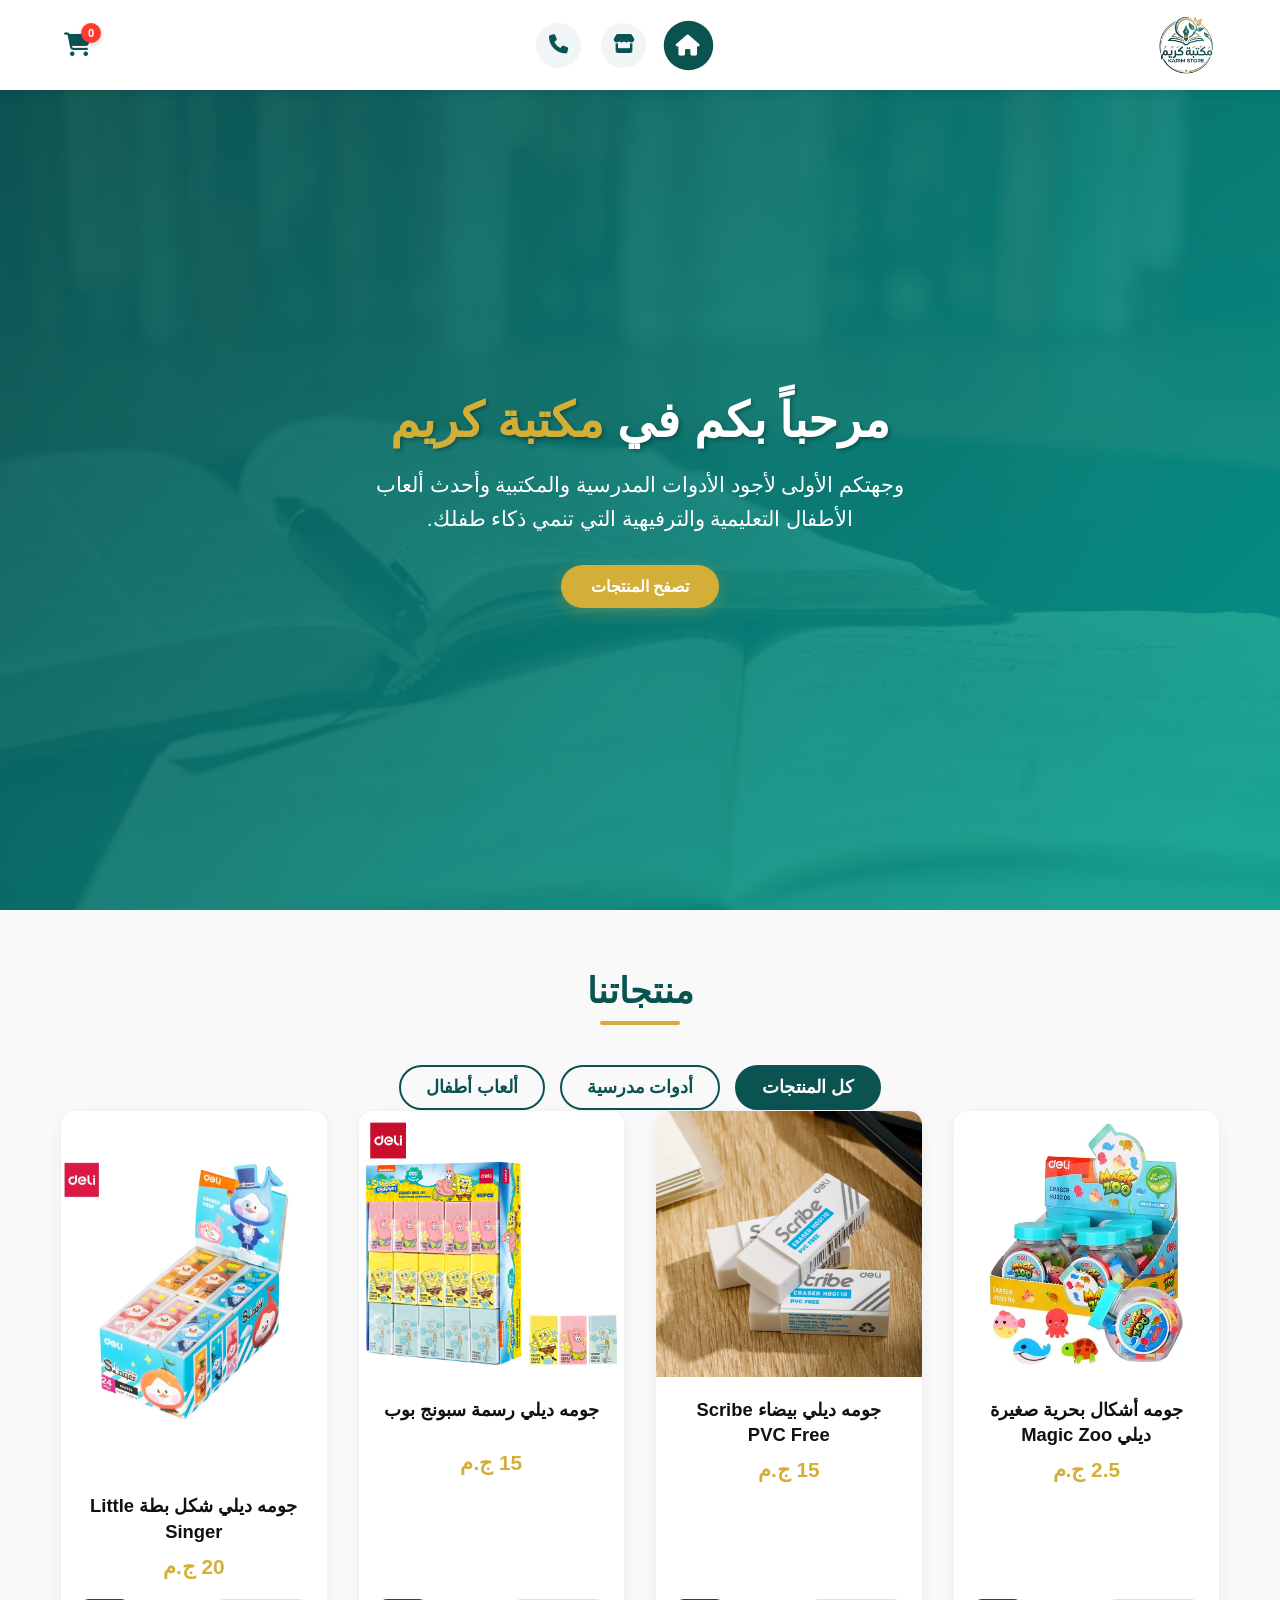
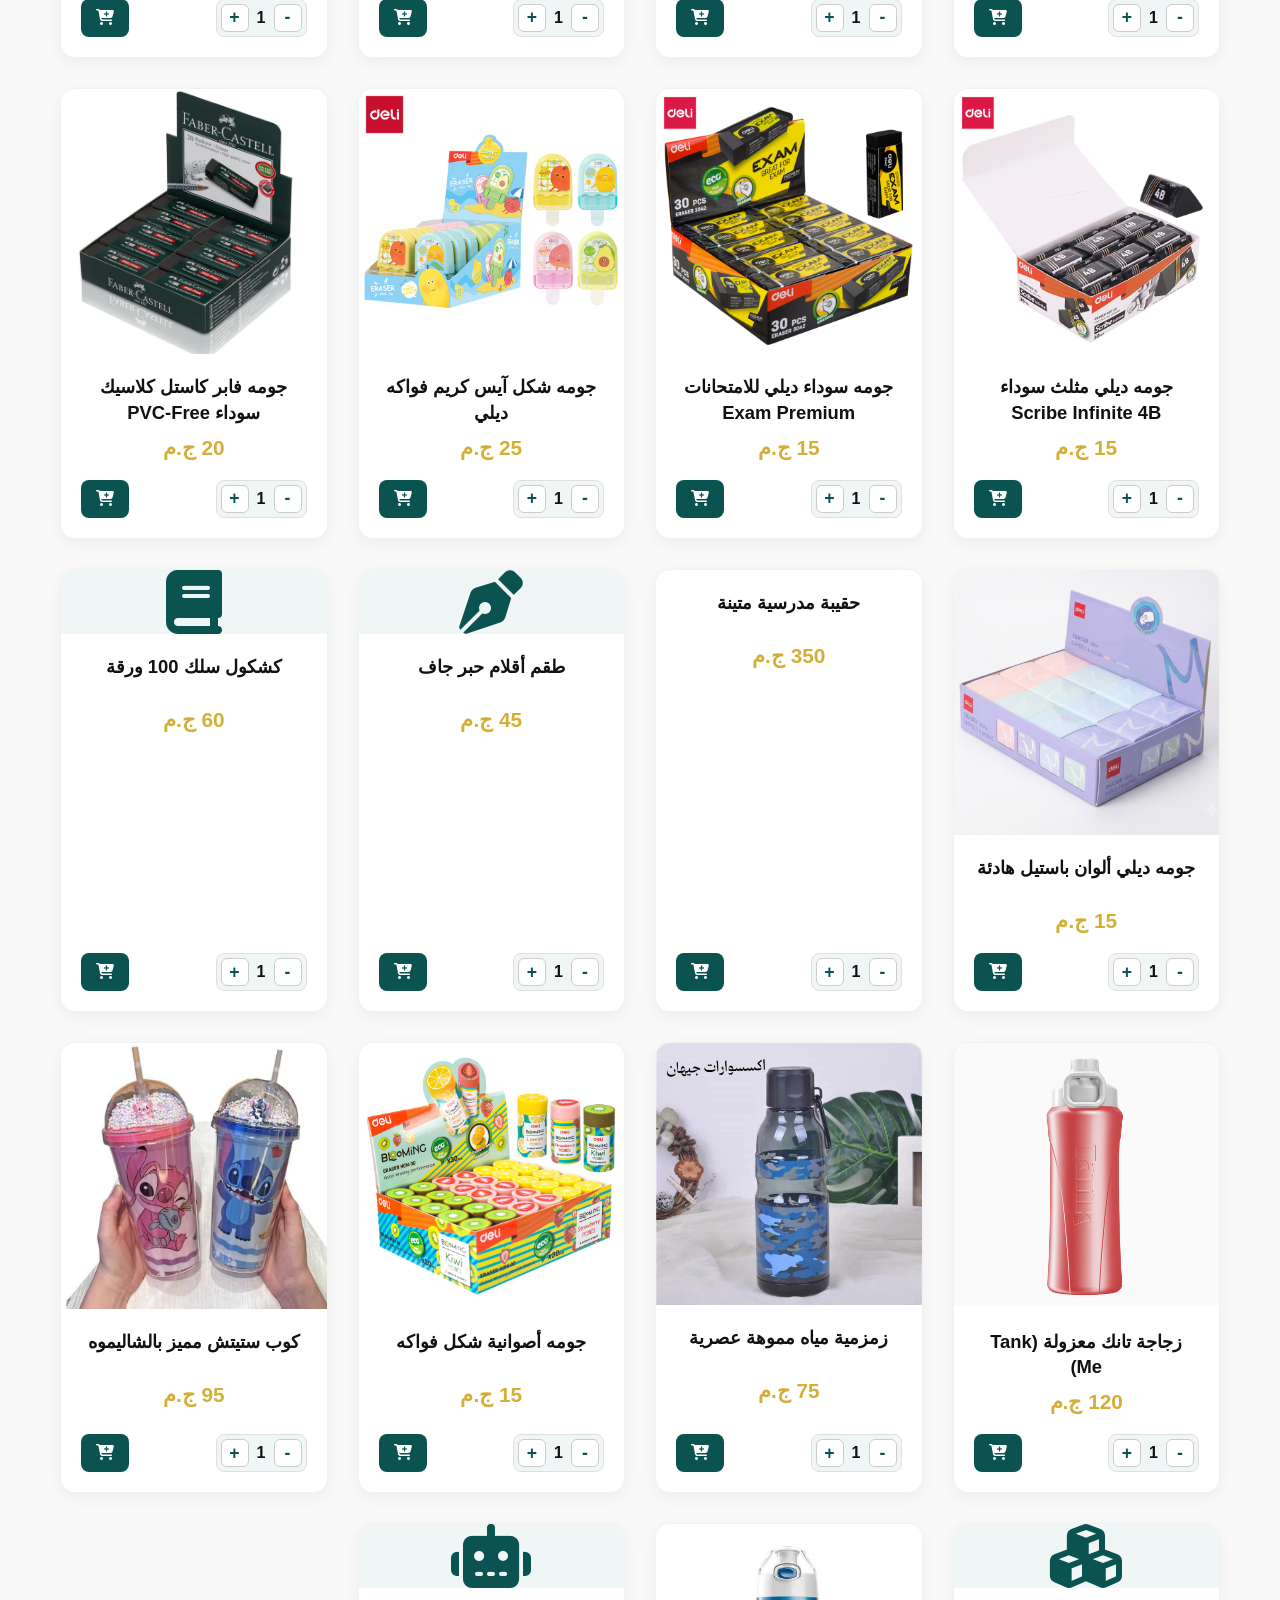
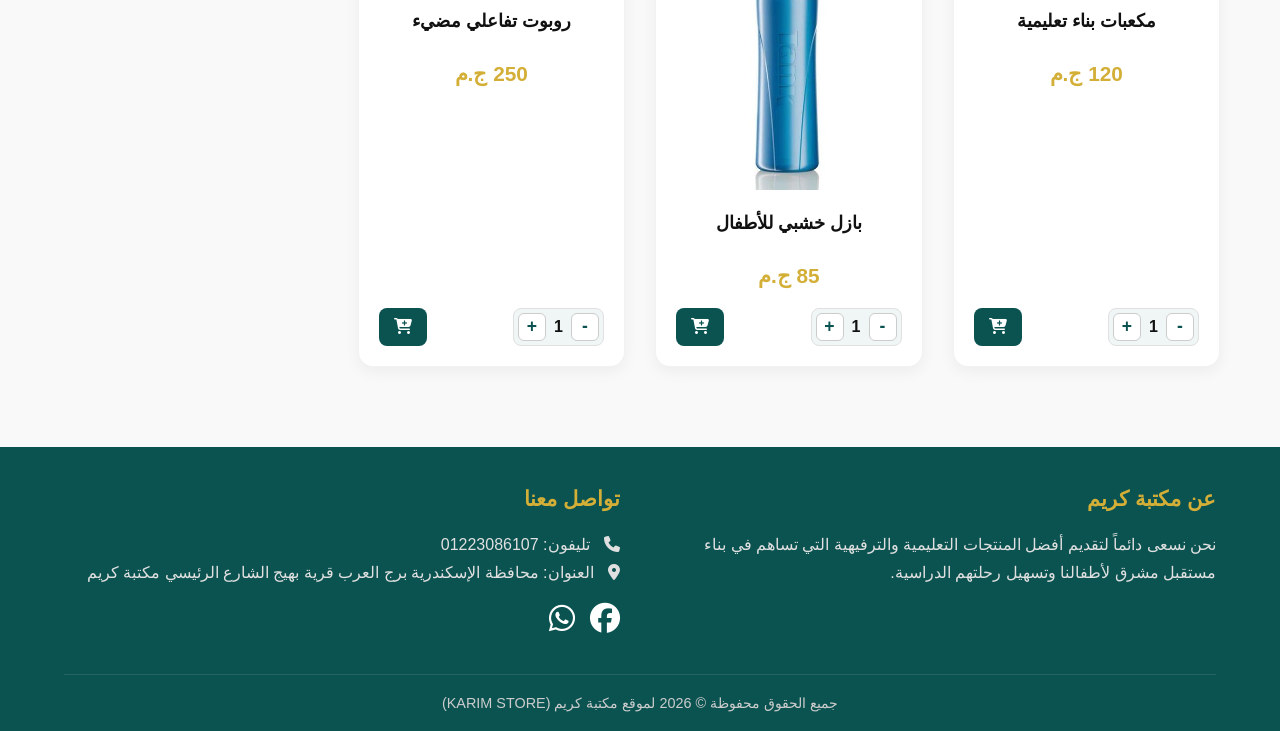
==== commit 782908c4: "Update index.html" ====
--- a/index.html
+++ b/index.html
@@ -3,16 +3,56 @@
 <head>
     <meta charset="UTF-8">
     <meta name="viewport" content="width=device-width, initial-scale=1.0">
-    <title>مكتبة كريم | KARIM STORE</title>
-    <!-- استدعاء الخطوط والأيقونات بشكل قياسي -->
+    
+    <!-- العنوان المطور للسيو (يجمع بين اسم المكتبة، التخصص، والمنطقة الجغرافية) -->
+    <title>مكتبة كريم | أدوات مدرسية وألعاب أطفال في برج العرب، الإسكندرية</title>
+    
+    <!-- وصف الموقع الذي سيظهر في نتائج بحث جوجل (مهم جداً لجذب الزوار) -->
+    <meta name="description" content="مكتبة كريم (KARIM STORE) في برج العرب، بهيج. وجهتكم الأولى لشراء أجود الأدوات المدرسية والمكتبية، وأحدث ألعاب الأطفال التعليمية والترفيهية بأفضل الأسعار.">
+    
+    <!-- الكلمات المفتاحية لمساعدة محركات البحث -->
+    <meta name="keywords" content="مكتبة كريم, مكتبة في برج العرب, أدوات مدرسية الإسكندرية, ألعاب أطفال بهيج, مستلزمات مكتبية, كريم ستور, karim store">
+    
+    <!-- وسم Canonical لمنع تكرار الصفحات وتحديد الرابط الرئيسي -->
+    <link rel="canonical" href="https://USERNAME.github.io/REPOSITORY_NAME/">
+
+    <!-- بطاقات الـ Open Graph لتحسين مظهر الموقع عند مشاركته على فيسبوك أو واتساب -->
+    <meta property="og:type" content="website">
+    <meta property="og:title" content="مكتبة كريم | أدوات مدرسية وألعاب أطفال ببرج العرب">
+    <meta property="og:description" content="تسوق الآن أفضل الأدوات المدرسية والمكتبية والألعاب التعليمية للأطفال من مكتبة كريم ببرج العرب.">
+    <meta property="og:image" content="https://USERNAME.github.io/REPOSITORY_NAME/imgs/logo_remove_bg.png">
+    <meta property="og:url" content="https://USERNAME.github.io/REPOSITORY_NAME/">
+
+    <!-- استدعاء الخطوط والأيقونات -->
     <link rel="stylesheet" href="https://cdnjs.cloudflare.com/ajax/libs/font-awesome/6.4.0/css/all.min.css">
     <link rel="stylesheet" href="css/master.css">
+
+    <!-- بيانات مهيكلة (Local Business Schema) لإخبار جوجل بنوع نشاطك وموقعك الفعلي -->
+    <script type="application/ld+json">
+    {
+      "@context": "https://schema.org",
+      "@type": "LocalBusiness",
+      "name": "مكتبة كريم - KARIM STORE",
+      "image": "https://USERNAME.github.io/REPOSITORY_NAME/imgs/logo_remove_bg.png",
+      "telephone": "+201223086107",
+      "address": {
+        "@type": "PostalAddress",
+        "streetAddress": "الشارع الرئيسي - قرية بهيج",
+        "addressLocality": "برج العرب",
+        "addressRegion": "محافظة الإسكندرية",
+        "addressCountry": "EG"
+      },
+      "url": "https://USERNAME.github.io/REPOSITORY_NAME/",
+      "description": "وجهتكم الأولى لأجود الأدوات المدرسية والمكتبية وأحدث ألعاب الأطفال التعليمية والترفيهية في برج العرب."
+    }
+    </script>
 </head>
+
 <body>
 
     <header>
         <nav class="nav-bar">
-            <div class="logo-container">
+            <div class="logo-container" style="height: 70px;">
                 <img src="imgs/logo_remove_bg.png" alt="مكتبة كريم">
             </div>
 
@@ -23,7 +63,7 @@
             </ul>
             
             <div class="nav-icons">
-                <div class="cart-icon-container" id="cart-icon" role="button" aria-label="سلة المشتريات">
+                <div class="cart-icon-container" id="cart-icon">
                     <i class="fas fa-shopping-cart"></i>
                     <span class="cart-badge" id="cart-count">0</span>
                 </div>
@@ -31,7 +71,6 @@
         </nav>
     </header>
 
-    <!-- سلة المشتريات -->
     <div class="cart-overlay" id="cart-overlay"></div>
     <div class="cart-sidebar" id="cart-sidebar">
         <div class="cart-header">
@@ -44,42 +83,420 @@
         <div class="cart-footer">
             <div class="cart-total">
                 <span>الإجمالي:</span>
-                <div><span id="total-price">0</span> <span>ج.م</span></div>
-            </div>
-            <button class="checkout-btn" id="whatsapp-checkout-btn">
+                <span id="total-price">0</span> <span>ج.م</span>
+            </div>
+            <button class="checkout-btn" onclick="sendOrderToWhatsApp()">
                 <i class="fab fa-whatsapp"></i> إتمام الطلب عبر الواتساب
             </button>
         </div>
     </div>
 
-    <!-- Hero Section -->
     <section class="hero">
         <div class="hero-content">
             <h1>مرحباً بكم في <span>مكتبة كريم</span></h1>
-            <p>وجهتكم الأولى لأجود الأدوات المدرسية والمكتبية وأحدث ألعاب الأطفال التعليمية والترفيهية.</p>
+            <p>وجهتكم الأولى لأجود الأدوات المدرسية والمكتبية وأحدث ألعاب الأطفال التعليمية والترفيهية التي تنمي ذكاء طفلك.</p>
             <a href="#products" class="btn">تصفح المنتجات</a>
         </div>
     </section>
     
-    <!-- قسم المنتجات الرئيسي -->
     <section class="sections-container" id="products">
         <h2 class="section-title">منتجاتنا</h2>
         
-        <!-- أدوات التحكم: البحث والفلترة -->
-        <div class="controls-container">
-            <div class="search-box">
-                <i class="fas fa-search"></i>
-                <input type="text" id="search-input" placeholder="ابحث عن منتج...">
-            </div>
-            <div class="filter-buttons">
-                <button class="filter-btn active" data-filter="all">كل المنتجات</button>
-                <button class="filter-btn" data-filter="school">أدوات مدرسية</button>
-                <button class="filter-btn" data-filter="toys">ألعاب أطفال</button>
-            </div>
+        <div class="filter-buttons">
+            <button class="filter-btn active" data-filter="all">كل المنتجات</button>
+            <button class="filter-btn" data-filter="school">أدوات مدرسية</button>
+            <button class="filter-btn" data-filter="toys">ألعاب أطفال</button>
         </div>
 
-        <!-- شبكة المنتجات (تتولد ديناميكياً عبر الـ JS) -->
-        <div class="products-grid" id="products-grid"></div>
+        <div class="products-grid">
+            <!-- جومه أشكال بحرية صغيرة -->
+            <div class="product-card school">
+                <div class="product-image">
+                    <img src="imgs/جومه_أشكال_بحرية_صغيرة.webp" alt="جومه أشكال بحرية صغيرة" class="single-product-img">
+                </div>
+                <div class="p-20">
+                    <h3>جومه أشكال بحرية صغيرة ديلي Magic Zoo</h3>
+                    <p class="price">2.5 ج.م</p>
+                    <div class="product-action">
+                        <div class="card-qty-control">
+                            <button class="card-qty-btn" onclick="updateCardQty(this, -1)">-</button>
+                            <span class="card-qty-num">1</span>
+                            <button class="card-qty-btn" onclick="updateCardQty(this, 1)">+</button>
+                        </div>
+                        <button class="add-to-cart-btn" onclick="addToCart(this, 'جومه أشكال بحرية صغيرة ديلي Magic Zoo', 15)">
+                            <i class="fas fa-cart-plus"></i>
+                        </button>
+                    </div>
+                </div>
+            </div>
+
+            <!-- جومه ديلي بيضاء سكرايب -->
+            <div class="product-card school">
+                <div class="product-image">
+                    <img src="imgs/جومه_ديلي_بيضاء_سكرايب1.webp" alt="جومه ديلي بيضاء سكرايب" class="single-product-img">
+                </div>
+                <div class="p-20">
+                    <h3>جومه ديلي بيضاء Scribe PVC Free</h3>
+                    <p class="price">15 ج.م</p>
+                    <div class="product-action">
+                        <div class="card-qty-control">
+                            <button class="card-qty-btn" onclick="updateCardQty(this, -1)">-</button>
+                            <span class="card-qty-num">1</span>
+                            <button class="card-qty-btn" onclick="updateCardQty(this, 1)">+</button>
+                        </div>
+                        <button class="add-to-cart-btn" onclick="addToCart(this, 'جومه ديلي بيضاء Scribe PVC Free', 10)">
+                            <i class="fas fa-cart-plus"></i>
+                        </button>
+                    </div>
+                </div>
+            </div>
+
+            <!-- جومه ديلي رسمة سبونج بوب -->
+            <div class="product-card school">
+                <div class="product-image">
+                    <img src="imgs/جومه_ديلي_رسمة_سبونج_بوب.jpeg" alt="جومه ديلي رسمة سبونج بوب" class="single-product-img">
+                </div>
+                <div class="p-20">
+                    <h3>جومه ديلي رسمة سبونج بوب</h3>
+                    <p class="price">15 ج.م</p>
+                    <div class="product-action">
+                        <div class="card-qty-control">
+                            <button class="card-qty-btn" onclick="updateCardQty(this, -1)">-</button>
+                            <span class="card-qty-num">1</span>
+                            <button class="card-qty-btn" onclick="updateCardQty(this, 1)">+</button>
+                        </div>
+                        <button class="add-to-cart-btn" onclick="addToCart(this, 'جومه ديلي رسمة سبونج بوب', 12)">
+                            <i class="fas fa-cart-plus"></i>
+                        </button>
+                    </div>
+                </div>
+            </div>
+
+            <!-- جومه ديلي شكل بطة -->
+            <div class="product-card school">
+                <div class="product-image">
+                    <img src="imgs/جومه_ديلي_شكل_بطة.jpg" alt="جومه ديلي شكل بطة" class="single-product-img">
+                </div>
+                <div class="p-20">
+                    <h3>جومه ديلي شكل بطة Little Singer</h3>
+                    <p class="price">20 ج.م</p>
+                    <div class="product-action">
+                        <div class="card-qty-control">
+                            <button class="card-qty-btn" onclick="updateCardQty(this, -1)">-</button>
+                            <span class="card-qty-num">1</span>
+                            <button class="card-qty-btn" onclick="updateCardQty(this, 1)">+</button>
+                        </div>
+                        <button class="add-to-cart-btn" onclick="addToCart(this, 'جومه ديلي شكل بطة Little Singer', 15)">
+                            <i class="fas fa-cart-plus"></i>
+                        </button>
+                    </div>
+                </div>
+            </div>
+
+            <!-- جومه ديلي مثلث سوداء -->
+            <div class="product-card school">
+                <div class="product-image">
+                    <img src="imgs/جومه_ديلي_مثلث_سوداء.jpg" alt="جومه ديلي مثلث سوداء" class="single-product-img">
+                </div>
+                <div class="p-20">
+                    <h3>جومه ديلي مثلث سوداء Scribe Infinite 4B</h3>
+                    <p class="price">15 ج.م</p>
+                    <div class="product-action">
+                        <div class="card-qty-control">
+                            <button class="card-qty-btn" onclick="updateCardQty(this, -1)">-</button>
+                            <span class="card-qty-num">1</span>
+                            <button class="card-qty-btn" onclick="updateCardQty(this, 1)">+</button>
+                        </div>
+                        <button class="add-to-cart-btn" onclick="addToCart(this, 'جومه ديلي مثلث سوداء Scribe Infinite 4B', 12)">
+                            <i class="fas fa-cart-plus"></i>
+                        </button>
+                    </div>
+                </div>
+            </div>
+
+            <!-- جومه سوداء ديلي امتحانات -->
+            <div class="product-card school">
+                <div class="product-image">
+                    <img src="imgs/جومه_سوداء_ديلي_امتحانات.jpg" alt="جومه سوداء ديلي امتحانات" class="single-product-img">
+                </div>
+                <div class="p-20">
+                    <h3>جومه سوداء ديلي للامتحانات Exam Premium</h3>
+                    <p class="price">15 ج.م</p>
+                    <div class="product-action">
+                        <div class="card-qty-control">
+                            <button class="card-qty-btn" onclick="updateCardQty(this, -1)">-</button>
+                            <span class="card-qty-num">1</span>
+                            <button class="card-qty-btn" onclick="updateCardQty(this, 1)">+</button>
+                        </div>
+                        <button class="add-to-cart-btn" onclick="addToCart(this, 'جومه سوداء ديلي للامتحانات Exam Premium', 8)">
+                            <i class="fas fa-cart-plus"></i>
+                        </button>
+                    </div>
+                </div>
+            </div>
+
+            <!-- جومه شكل آيس كريم -->
+            <div class="product-card school">
+                <div class="product-image">
+                    <img src="imgs/جومه_شكل_آيس_كريم.jpg" alt="جومه شكل آيس كريم" class="single-product-img">
+                </div>
+                <div class="p-20">
+                    <h3>جومه شكل آيس كريم فواكه ديلي</h3>
+                    <p class="price">25 ج.م</p>
+                    <div class="product-action">
+                        <div class="card-qty-control">
+                            <button class="card-qty-btn" onclick="updateCardQty(this, -1)">-</button>
+                            <span class="card-qty-num">1</span>
+                            <button class="card-qty-btn" onclick="updateCardQty(this, 1)">+</button>
+                        </div>
+                        <button class="add-to-cart-btn" onclick="addToCart(this, 'جومه شكل آيس كريم فواكه ديلي', 20)">
+                            <i class="fas fa-cart-plus"></i>
+                        </button>
+                    </div>
+                </div>
+            </div>
+
+            <!-- جومه فابر كاستل كلاسيك -->
+            <div class="product-card school">
+                <div class="product-image">
+                    <img src="imgs/جومه_فابر_كاستل_كلاسيك.webp" alt="جومه فابر كاستل كلاسيك" class="single-product-img">
+                </div>
+                <div class="p-20">
+                    <h3>جومه فابر كاستل كلاسيك سوداء PVC-Free</h3>
+                    <p class="price">20 ج.م</p>
+                    <div class="product-action">
+                        <div class="card-qty-control">
+                            <button class="card-qty-btn" onclick="updateCardQty(this, -1)">-</button>
+                            <span class="card-qty-num">1</span>
+                            <button class="card-qty-btn" onclick="updateCardQty(this, 1)">+</button>
+                        </div>
+                        <button class="add-to-cart-btn" onclick="addToCart(this, 'جومه فابر كاستل كلاسيك سوداء PVC-Free', 15)">
+                            <i class="fas fa-cart-plus"></i>
+                        </button>
+                    </div>
+                </div>
+            </div>
+
+            <!-- جوميت ديلي ألوان باستيل -->
+            <div class="product-card school">
+                <div class="product-image">
+                    <img src="imgs/جوميت_ديلي_ألوان_باستيل.png" alt="جوميت ديلي ألوان باستيل" class="single-product-img">
+                </div>
+                <div class="p-20">
+                    <h3>جومه ديلي ألوان باستيل هادئة</h3>
+                    <p class="price">15 ج.م</p>
+                    <div class="product-action">
+                        <div class="card-qty-control">
+                            <button class="card-qty-btn" onclick="updateCardQty(this, -1)">-</button>
+                            <span class="card-qty-num">1</span>
+                            <button class="card-qty-btn" onclick="updateCardQty(this, 1)">+</button>
+                        </div>
+                        <button class="add-to-cart-btn" onclick="addToCart(this, 'جومه ديلي ألوان باستيل هادئة', 10)">
+                            <i class="fas fa-cart-plus"></i>
+                        </button>
+                    </div>
+                </div>
+            </div>
+             
+            <div class="product-card school">
+                <div class="product-image"><i class="fas fa-backpack"></i></div>
+                <div class="p-20">
+                    <h3>حقيبة مدرسية متينة</h3>
+                    <p class="price">350 ج.م</p>
+                    <div class="product-action">
+                        <div class="card-qty-control">
+                            <button class="card-qty-btn" onclick="updateCardQty(this, -1)">-</button>
+                            <span class="card-qty-num">1</span>
+                            <button class="card-qty-btn" onclick="updateCardQty(this, 1)">+</button>
+                        </div>
+                        <button class="add-to-cart-btn" onclick="addToCart(this, 'حقيبة مدرسية متينة', 350)">
+                            <i class="fas fa-cart-plus"></i> 
+                        </button>
+                    </div>
+                </div>
+            </div>
+
+            <div class="product-card school">
+                <div class="product-image"><i class="fas fa-pen-nib"></i></div>
+                <div class="p-20">
+                    <h3>طقم أقلام حبر جاف</h3>
+                    <p class="price">45 ج.م</p>
+                    <div class="product-action">
+                        <div class="card-qty-control">
+                            <button class="card-qty-btn" onclick="updateCardQty(this, -1)">-</button>
+                            <span class="card-qty-num">1</span>
+                            <button class="card-qty-btn" onclick="updateCardQty(this, 1)">+</button>
+                        </div>
+                        <button class="add-to-cart-btn" onclick="addToCart(this, 'طقم أقلام حبر جاف', 45)">
+                            <i class="fas fa-cart-plus"></i> 
+                        </button>
+                    </div>
+                </div>
+            </div>
+
+            <div class="product-card school">
+                <div class="product-image"><i class="fas fa-book"></i></div>
+                <div class="p-20">
+                    <h3>كشكول سلك 100 ورقة</h3>
+                    <p class="price">60 ج.م</p>
+                    <div class="product-action">
+                        <div class="card-qty-control">
+                            <button class="card-qty-btn" onclick="updateCardQty(this, -1)">-</button>
+                            <span class="card-qty-num">1</span>
+                            <button class="card-qty-btn" onclick="updateCardQty(this, 1)">+</button>
+                        </div>
+                        <button class="add-to-cart-btn" onclick="addToCart(this, 'كشكول سلك 100 ورقة', 60)">
+                            <i class="fas fa-cart-plus"></i> 
+                        </button>
+                    </div>
+                </div>
+            </div>
+
+            <!-- المنتج الجديد 1: زجاجة تانك (متعددة الصور - سلايدشو تلقائي ويدوي) -->
+            <div class="product-card school">
+                <div class="product-image slideshow-container">
+                    <img src="زجاجة_تانك_1.jpg" class="slide active" alt="زجاجة تانك وردي">
+                    <img src="زجاجة_تانك_2.jpg" class="slide" alt="زجاجة تانك أخضر">
+                    <img src="زجاجة_تانك_3.png" class="slide" alt="مجموعة زجاجات تانك">
+                    <img src="زجاجة_تانك.jpg" class="slide" alt="زجاجة تانك زرقاء">
+                </div>
+                <div class="p-20">
+                    <h3>زجاجة تانك معزولة (Tank Me)</h3>
+                    <p class="price">120 ج.م</p>
+                    <div class="product-action">
+                        <div class="card-qty-control">
+                            <button class="card-qty-btn" onclick="updateCardQty(this, -1)">-</button>
+                            <span class="card-qty-num">1</span>
+                            <button class="card-qty-btn" onclick="updateCardQty(this, 1)">+</button>
+                        </div>
+                        <button class="add-to-cart-btn" onclick="addToCart(this, 'زجاجة تانك معزولة Tank Me', 120)">
+                            <i class="fas fa-cart-plus"></i>  
+                        </button>
+                    </div>
+                </div>
+            </div>
+
+            <!-- المنتج الجديد 2: زمزمية مياه مموهة -->
+            <div class="product-card school">
+                <div class="product-image">
+                    <img src="FB_IMG_1783246983431.jpg" alt="زمزمية مياه مموهة" class="single-product-img">
+                </div>
+                <div class="p-20">
+                    <h3>زمزمية مياه مموهة عصرية</h3>
+                    <p class="price">75 ج.م</p>
+                    <div class="product-action">
+                        <div class="card-qty-control">
+                            <button class="card-qty-btn" onclick="updateCardQty(this, -1)">-</button>
+                            <span class="card-qty-num">1</span>
+                            <button class="card-qty-btn" onclick="updateCardQty(this, 1)">+</button>
+                        </div>
+                        <button class="add-to-cart-btn" onclick="addToCart(this, 'زمزمية مياه مموهة عصرية', 75)">
+                            <i class="fas fa-cart-plus"></i>
+                        </button>
+                    </div>
+                </div>
+            </div>
+            <div class="product-card school">
+                <div class="product-image">
+                    <img src="imgs/جومه_أسطوانية_شكل_فواكه.jpg" alt="جومه أصوانية شكل فواكه" class="single-product-img">
+                </div>
+                <div class="p-20">
+                    <h3>جومه أصوانية شكل فواكه</h3>
+                    <p class="price">15 ج.م</p>
+                    <div class="product-action">
+                        <div class="card-qty-control">
+                            <button class="card-qty-btn" onclick="updateCardQty(this, -1)">-</button>
+                            <span class="card-qty-num">1</span>
+                            <button class="card-qty-btn" onclick="updateCardQty(this, 1)">+</button>
+                        </div>
+                        <button class="add-to-cart-btn" onclick="addToCart(this, 'جومه أصوانية شكل فواكه', 15)">
+                            <i class="fas fa-cart-plus"></i>
+                        </button>
+                    </div>
+                </div>
+            </div>
+
+            <!-- المنتج الجديد 3: كوب ستيتش بالشاليموه -->
+            <div class="product-card school">
+                <div class="product-image">
+                    <img src="photo_2025-11-01_21-24-54.jpg" alt="كوب ستيتش بالشاليموه" class="single-product-img">
+                </div>
+                <div class="p-20">
+
+                    <h3>كوب ستيتش مميز بالشاليموه</h3>
+                    <p class="price">95 ج.م</p>
+                    <div class="product-action">
+                        <div class="card-qty-control">
+                            <button class="card-qty-btn" onclick="updateCardQty(this, -1)">-</button>
+                            <span class="card-qty-num">1</span>
+                            <button class="card-qty-btn" onclick="updateCardQty(this, 1)">+</button>
+                        </div>
+                        <button class="add-to-cart-btn" onclick="addToCart(this, 'كوب ستيتش مميز بالشاليموه', 95)">
+                            <i class="fas fa-cart-plus"></i>
+                        </button>
+                    </div>
+                </div>
+            </div>
+
+            <div class="product-card toys">
+                <div class="product-image"><i class="fas fa-cubes"></i></div>
+                <div class="p-20">
+
+                    <h3>مكعبات بناء تعليمية</h3>
+                    <p class="price">120 ج.م</p>
+                    <div class="product-action">
+                        <div class="card-qty-control">
+                            <button class="card-qty-btn" onclick="updateCardQty(this, -1)">-</button>
+                            <span class="card-qty-num">1</span>
+                            <button class="card-qty-btn" onclick="updateCardQty(this, 1)">+</button>
+                        </div>
+                        <button class="add-to-cart-btn" onclick="addToCart(this, 'مكعبات بناء تعليمية', 120)">
+                            <i class="fas fa-cart-plus"></i>
+                        </button>
+                    </div>
+                </div>
+            </div>
+
+            <div class="product-card toys">
+                <div class="product-image">
+                    <img src="زجاجة_تانك.jpg" alt="" class="single-product-img">
+                </div>
+                <div class="p-20">
+                    <h3>بازل خشبي للأطفال</h3>
+                    <p class="price">85 ج.م</p>
+                    <div class="product-action">
+                        <div class="card-qty-control">
+                            <button class="card-qty-btn" onclick="updateCardQty(this, -1)">-</button>
+                            <span class="card-qty-num">1</span>
+                            <button class="card-qty-btn" onclick="updateCardQty(this, 1)">+</button>
+                        </div>
+                        <button class="add-to-cart-btn" onclick="addToCart(this, 'بازل خشبي للأطفال', 85)">
+                            <i class="fas fa-cart-plus"></i>
+                        </button>
+                    </div>
+                </div>
+            </div>
+
+            <div class="product-card toys">
+                <div class="product-image"><i class="fas fa-robot"></i></div>
+                <div class="p-20">
+
+                    <h3>روبوت تفاعلي مضيء</h3>
+                    <p class="price">250 ج.م</p>
+                    <div class="product-action">
+                        <div class="card-qty-control">
+                            <button class="card-qty-btn" onclick="updateCardQty(this, -1)">-</button>
+                            <span class="card-qty-num">1</span>
+                            <button class="card-qty-btn" onclick="updateCardQty(this, 1)">+</button>
+                        </div>
+                        <button class="add-to-cart-btn" onclick="addToCart(this, 'روبوت تفاعلي مضيء', 250)">
+                            <i class="fas fa-cart-plus"></i> 
+                        </button>
+                    </div>
+                </div>
+            </div>
+
+        </div>
     </section>
 
     <footer id="contact">
@@ -91,9 +508,9 @@
             <div class="footer-section">
                 <h3>تواصل معنا</h3>
                 <p><i class="fas fa-phone"></i> تليفون: 01223086107</p>
-                <p><i class="fas fa-map-marker-alt"></i> العنوان: محافظة الإسكندرية - برج العرب - قرية بهيج - الشارع الرئيسي</p>
+                <p><i class="fas fa-map-marker-alt"></i> العنوان: محافظة الإسكندرية برج العرب قرية بهيج الشارع الرئيسي مكتبة كريم</p>
                 <div class="social-links">
-                    <a href="https://www.facebook.com/share/1Bqtcn5PT9/" target="_blank"><i class="fab fa-facebook"></i></a>
+                    <a href="https://www.facebook.com/share/1Bqtcn5PT9/"><i class="fab fa-facebook"></i></a>
                     <a href="https://wa.me/201223086107" target="_blank"><i class="fab fa-whatsapp"></i></a>
                 </div>
             </div>
@@ -103,7 +520,195 @@
         </div>
     </footer>
 
-    <!-- فصل الجافاسكريبت في ملف خارجي أو تركه أسفل الصفحة -->
-    <script src="js/app.js"></script>
+    <script>
+        /* --- 1. نظام الفلترة للمنتجات --- */
+        const filterBtns = document.querySelectorAll('.filter-btn');
+        const productCards = document.querySelectorAll('.product-card');
+
+        filterBtns.forEach(btn => {
+            btn.addEventListener('click', () => {
+                filterBtns.forEach(b => b.classList.remove('active'));
+                btn.classList.add('active');
+                const filterValue = btn.getAttribute('data-filter');
+
+                productCards.forEach(card => {
+                    if (filterValue === 'all' || card.classList.contains(filterValue)) {
+                        card.style.display = 'flex';
+                    } else {
+                        card.style.display = 'none';
+                    }
+                });
+            });
+        });
+
+        /* --- 2. نظام السلايدشو التلقائي واليدوي للمنتجات متعددة الصور --- */
+        const slideshows = document.querySelectorAll('.slideshow-container');
+        
+        slideshows.forEach(slideshow => {
+            const slides = slideshow.querySelectorAll('.slide');
+            let currentSlide = 0;
+            
+            function nextSlide() {
+                slides[currentSlide].classList.remove('active');
+                currentSlide = (currentSlide + 1) % slides.length;
+                slides[currentSlide].classList.add('active');
+            }
+            
+            // التقليب التلقائي كل 3 ثوانٍ
+            let autoSlideInterval = setInterval(nextSlide, 3000);
+            
+            // التقليب اليدوي عند قيام الزبون بالضغط على الصورة
+            slideshow.addEventListener('click', (e) => {
+                clearInterval(autoSlideInterval); // إيقاف المؤقت مؤقتاً لمنع التداخل عند الضغط المتتالي
+                nextSlide();
+                autoSlideInterval = setInterval(nextSlide, 3000); // إعادة تشغيل التقليب التلقائي
+            });
+        });
+
+        /* --- 3. نظام سلة المشتريات والكميات --- */
+        let cart = [];
+        const cartIcon = document.getElementById('cart-icon');
+        const cartSidebar = document.getElementById('cart-sidebar');
+        const cartOverlay = document.getElementById('cart-overlay');
+        const closeCartBtn = document.getElementById('close-cart');
+        const cartItemsContainer = document.getElementById('cart-items');
+        const cartCount = document.getElementById('cart-count');
+        const totalPriceEl = document.getElementById('total-price');
+
+        // فتح وإغلاق السلة
+        cartIcon.addEventListener('click', () => {
+            cartSidebar.classList.add('active');
+            cartOverlay.classList.add('active');
+        });
+
+        const closeCart = () => {
+            cartSidebar.classList.remove('active');
+            cartOverlay.classList.remove('active');
+        };
+
+        closeCartBtn.addEventListener('click', closeCart);
+        cartOverlay.addEventListener('click', closeCart);
+
+        // تعديل الكمية قبل الإضافة (في الكارت نفسه)
+        function updateCardQty(btn, change) {
+            const qtyElement = btn.parentElement.querySelector('.card-qty-num');
+            let currentQty = parseInt(qtyElement.innerText);
+            let newQty = currentQty + change;
+            if (newQty < 1) newQty = 1; // لا يمكن أن تكون الكمية أقل من 1
+            qtyElement.innerText = newQty;
+        }
+
+        // إضافة المنتج مع الكمية المحددة
+        function addToCart(btnElement, name, price) {
+            const qtyElement = btnElement.parentElement.querySelector('.card-qty-num');
+            const qtyToAdd = parseInt(qtyElement.innerText);
+
+            const existingItemIndex = cart.findIndex(item => item.name === name);
+            
+            if (existingItemIndex > -1) {
+                cart[existingItemIndex].quantity += qtyToAdd;
+            } else {
+                cart.push({ name, price, quantity: qtyToAdd });
+            }
+            
+            // إعادة عداد الكارت إلى 1 بعد الإضافة
+            qtyElement.innerText = '1';
+
+            updateCartUI();
+            
+            cartSidebar.classList.add('active');
+            cartOverlay.classList.add('active');
+        }
+
+        // إزالة المنتج
+        function removeFromCart(index) {
+            cart.splice(index, 1);
+            updateCartUI();
+        }
+
+        // زيادة وتقليل الكمية من داخل السلة
+        function increaseQuantity(index) {
+            cart[index].quantity += 1;
+            updateCartUI();
+        }
+
+        function decreaseQuantity(index) {
+            if (cart[index].quantity > 1) {
+                cart[index].quantity -= 1;
+            } else {
+                removeFromCart(index);
+                return;
+            }
+            updateCartUI();
+        }
+
+        // تحديث واجهة السلة
+        function updateCartUI() {
+            cartItemsContainer.innerHTML = '';
+            let total = 0;
+            let totalItems = 0;
+
+            if (cart.length === 0) {
+                cartItemsContainer.innerHTML = '<p class="empty-cart-msg">السلة فارغة حالياً</p>';
+                cartCount.innerText = '0';
+                totalPriceEl.innerText = '0';
+                return;
+            }
+
+            cart.forEach((item, index) => {
+                const itemTotal = item.price * item.quantity;
+                total += itemTotal;
+                totalItems += item.quantity;
+
+                const itemEl = document.createElement('div');
+                itemEl.classList.add('cart-item');
+                itemEl.innerHTML = `
+                    <div class="item-info">
+                        <h4>${item.name}</h4>
+                        <p class="unit-price">${item.price} ج.م للقطعة</p>
+                        <p class="item-total-price">إجمالي: ${itemTotal} ج.م</p>
+                    </div>
+                    <div class="item-controls">
+                        <div class="quantity-control">
+                            <button class="qty-btn" onclick="decreaseQuantity(${index})">-</button>
+                            <span class="qty-num">${item.quantity}</span>
+                            <button class="qty-btn" onclick="increaseQuantity(${index})">+</button>
+                        </div>
+                        <i class="fas fa-trash remove-item" onclick="removeFromCart(${index})"></i>
+                    </div>
+                `;
+                cartItemsContainer.appendChild(itemEl);
+            });
+
+            cartCount.innerText = totalItems;
+            totalPriceEl.innerText = total;
+        }
+
+        // إرسال الطلب عبر الواتساب
+        function sendOrderToWhatsApp() {
+            if (cart.length === 0) {
+                alert('السلة فارغة، يرجى إضافة منتجات أولاً!');
+                return;
+            }
+
+            let message = "مرحباً مكتبة كريم، أريد طلب المنتجات التالية:\n\n";
+            let total = 0;
+
+            cart.forEach((item, index) => {
+                const itemTotal = item.price * item.quantity;
+                message += `${index + 1}. ${item.name} (الكمية: ${item.quantity}) - إجمالي: ${itemTotal} ج.م\n`;
+                total += itemTotal;
+            });
+
+            message += `\n*الإجمالي المطلوب:* ${total} ج.م\n`;
+            message += "\nبرجاء التأكيد وإخباري بتفاصيل الشحن.";
+
+            const whatsappNumber = "201223086107";
+            const encodedMessage = encodeURIComponent(message);
+            const whatsappURL = `https://wa.me/${whatsappNumber}?text=${encodedMessage}`;
+            
+            window.open(whatsappURL, '_blank');
+        }
+    </script>
 </body>
 </html>
--- a/css/master.css
+++ b/css/master.css
@@ -308,7 +308,6 @@
 }
 
 .product-image {
-    height: 220px;
     background-color: #f0f5f5;
     display: flex;
     align-items: center;
@@ -325,7 +324,6 @@
 
 .single-product-img {
     width: 100%;
-    height: 100%;
     object-fit: cover;
 }
 
@@ -774,7 +772,4 @@
     .hero-content p {
         font-size: 1.1rem;
     }
-    .cart-sidebar {
-        width: 100%;
-    }
-}
+}
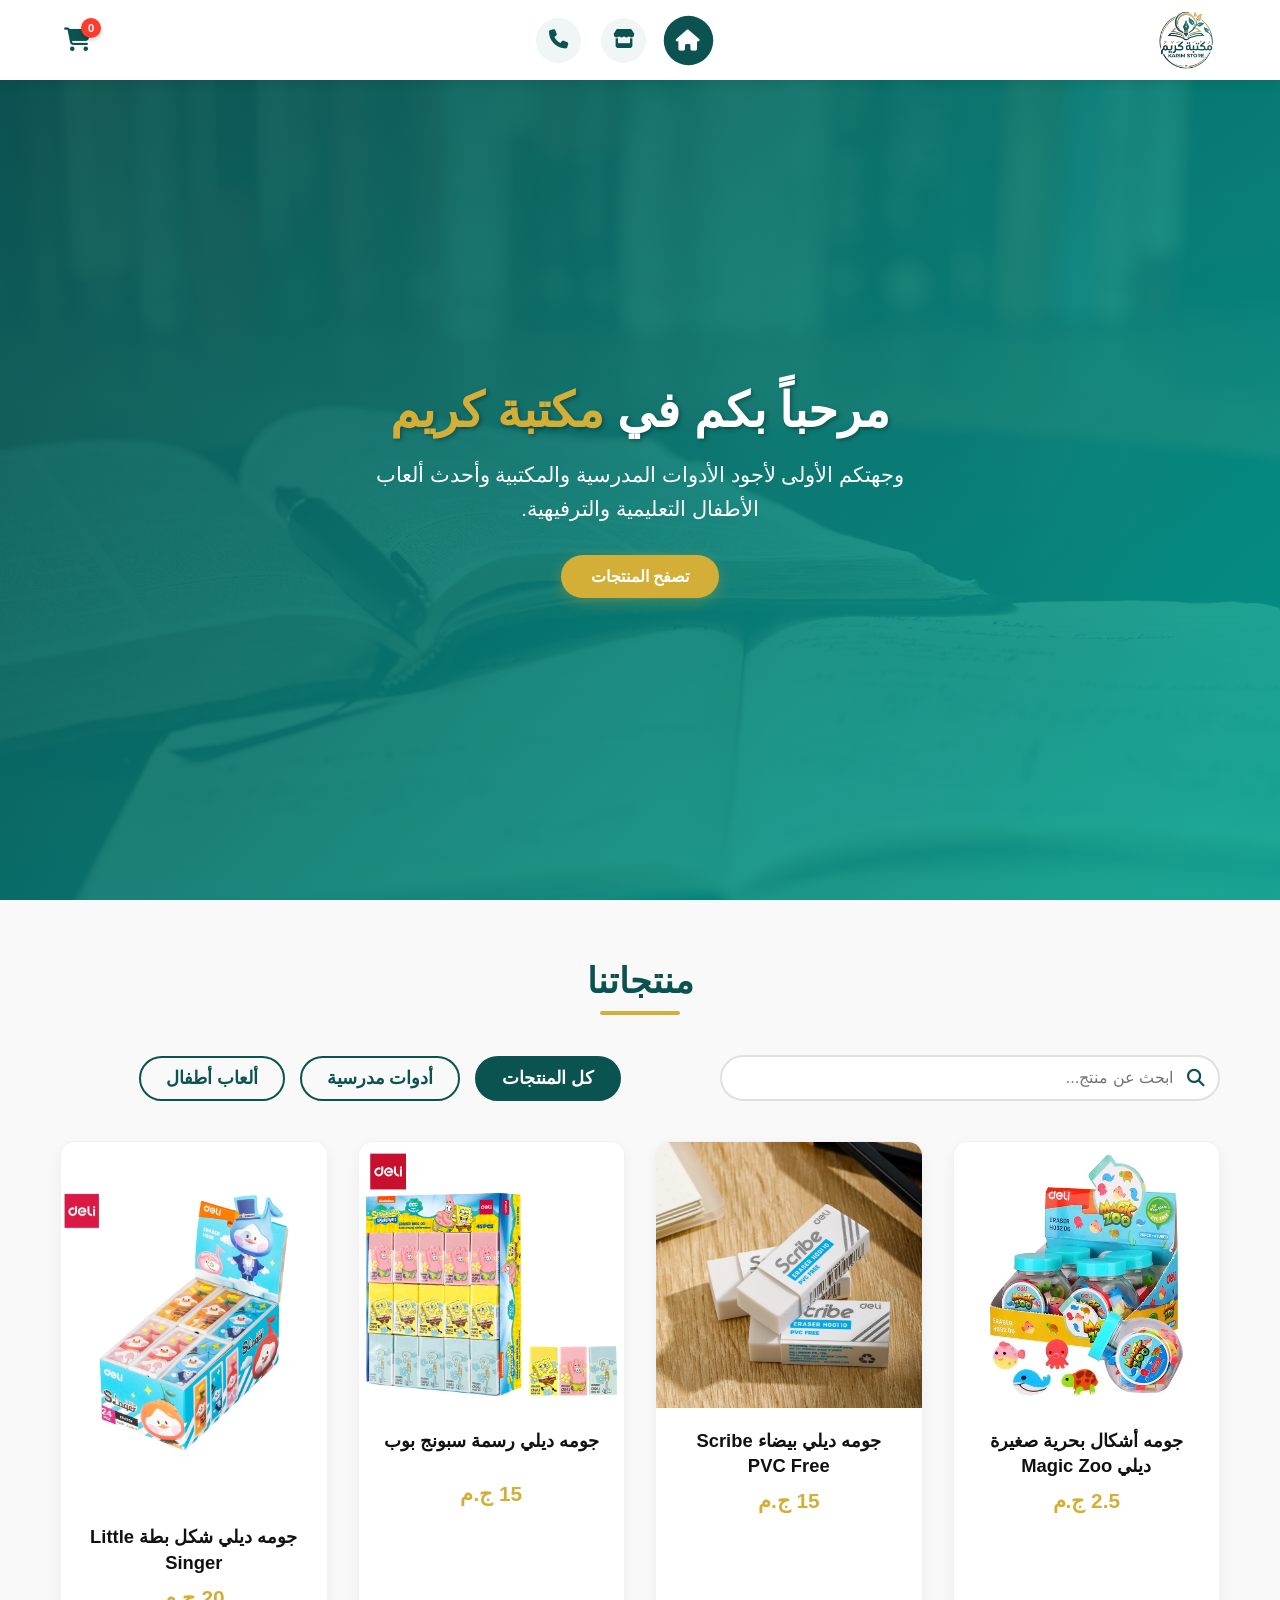
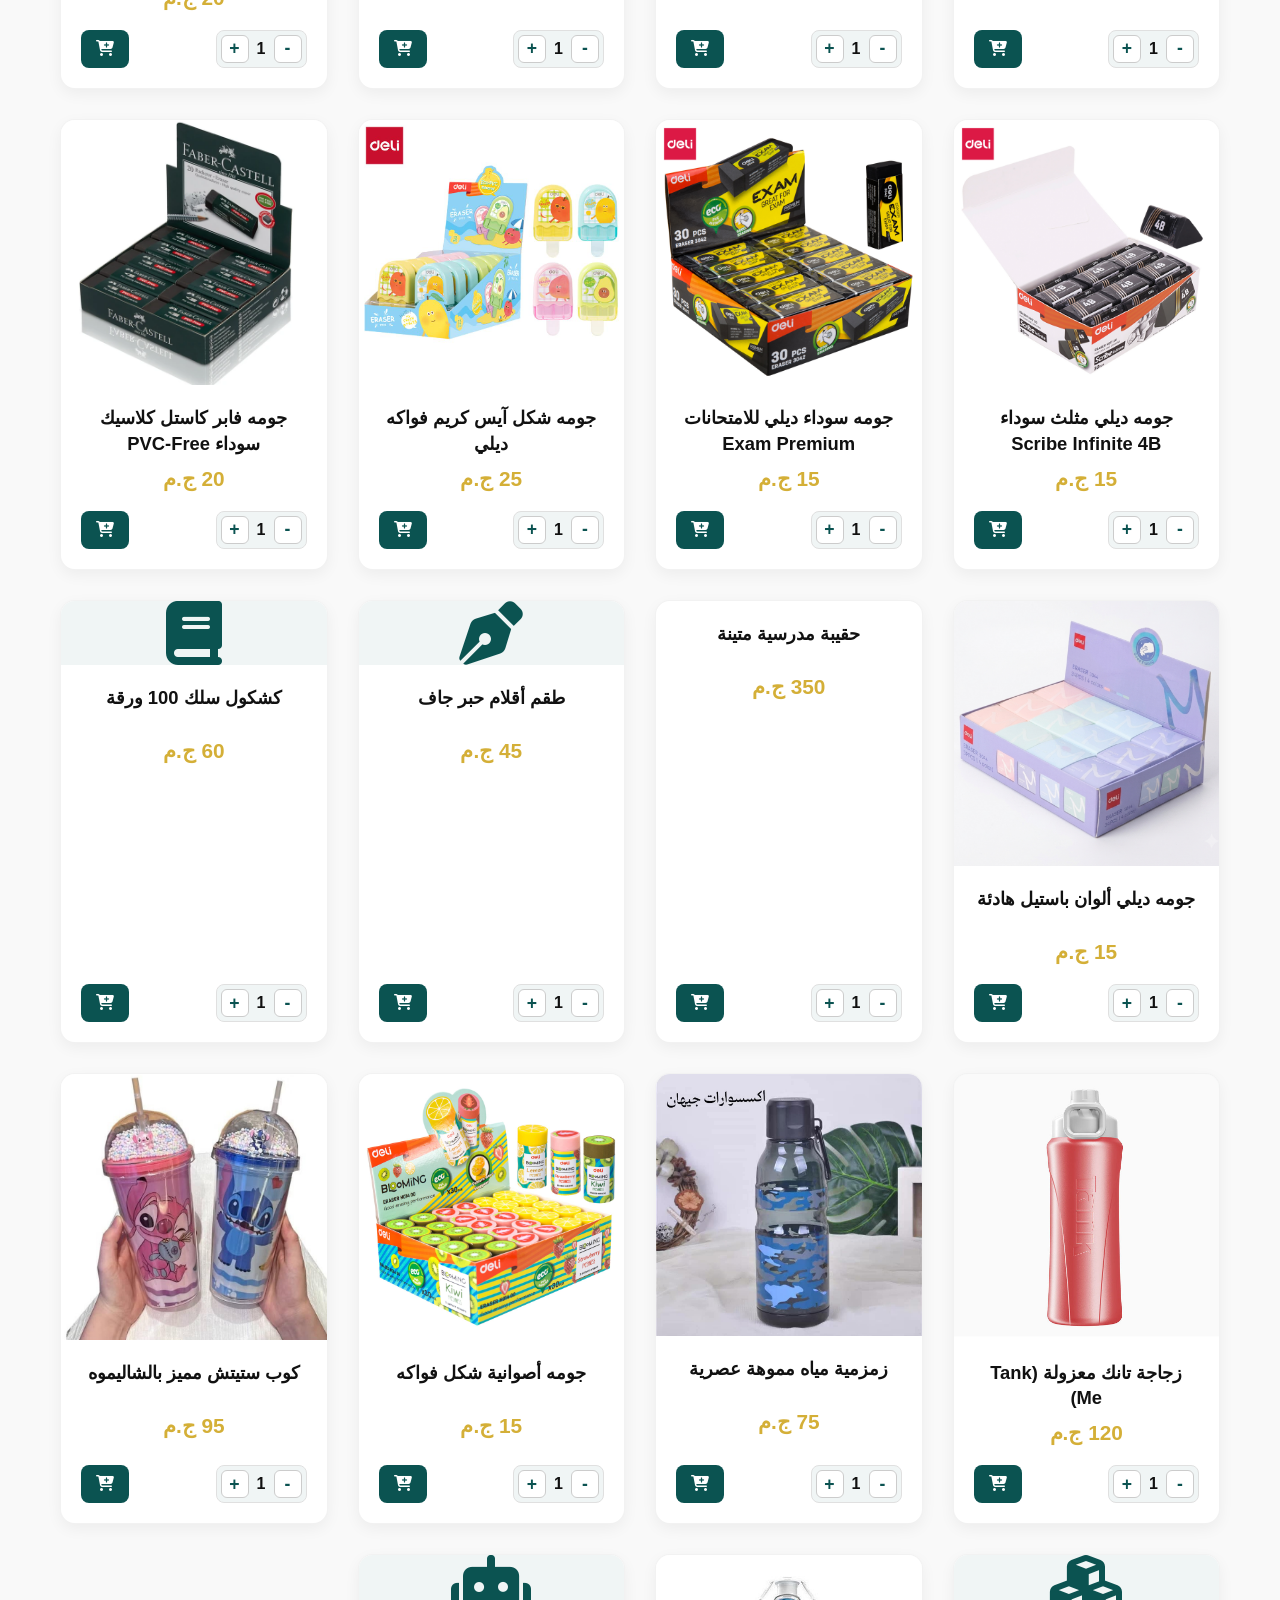
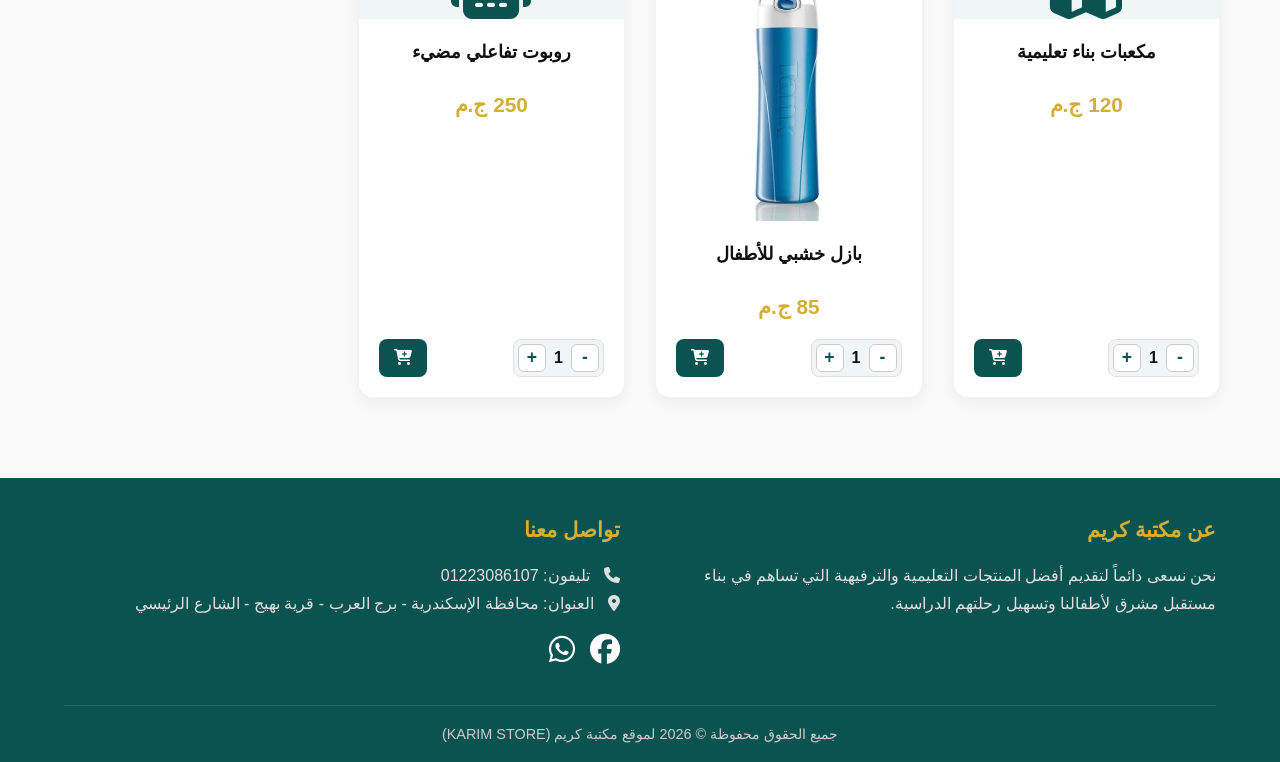
==== commit eadbd581: "ubdate many things" ====
--- a/index.html
+++ b/index.html
@@ -14,14 +14,14 @@
     <meta name="keywords" content="مكتبة كريم, مكتبة في برج العرب, أدوات مدرسية الإسكندرية, ألعاب أطفال بهيج, مستلزمات مكتبية, كريم ستور, karim store">
     
     <!-- وسم Canonical لمنع تكرار الصفحات وتحديد الرابط الرئيسي -->
-    <link rel="canonical" href="https://USERNAME.github.io/REPOSITORY_NAME/">
+    <link rel="canonical" href="https://sulihragab.github.io/Karim_Store/">
 
     <!-- بطاقات الـ Open Graph لتحسين مظهر الموقع عند مشاركته على فيسبوك أو واتساب -->
     <meta property="og:type" content="website">
     <meta property="og:title" content="مكتبة كريم | أدوات مدرسية وألعاب أطفال ببرج العرب">
     <meta property="og:description" content="تسوق الآن أفضل الأدوات المدرسية والمكتبية والألعاب التعليمية للأطفال من مكتبة كريم ببرج العرب.">
-    <meta property="og:image" content="https://USERNAME.github.io/REPOSITORY_NAME/imgs/logo_remove_bg.png">
-    <meta property="og:url" content="https://USERNAME.github.io/REPOSITORY_NAME/">
+    <meta property="og:image" content="https://sulihragab.github.io/Karim_Store/imgs/logo_remove_bg.png">
+    <meta property="og:url" content="https://sulihragab.github.io/Karim_Store/">
 
     <!-- استدعاء الخطوط والأيقونات -->
     <link rel="stylesheet" href="https://cdnjs.cloudflare.com/ajax/libs/font-awesome/6.4.0/css/all.min.css">
@@ -33,7 +33,7 @@
       "@context": "https://schema.org",
       "@type": "LocalBusiness",
       "name": "مكتبة كريم - KARIM STORE",
-      "image": "https://USERNAME.github.io/REPOSITORY_NAME/imgs/logo_remove_bg.png",
+      "image": "https://sulihragab.github.io/Karim_Store/imgs/logo_remove_bg.png",
       "telephone": "+201223086107",
       "address": {
         "@type": "PostalAddress",
@@ -42,17 +42,16 @@
         "addressRegion": "محافظة الإسكندرية",
         "addressCountry": "EG"
       },
-      "url": "https://USERNAME.github.io/REPOSITORY_NAME/",
+      "url": "https://sulihragab.github.io/Karim_Store/",
       "description": "وجهتكم الأولى لأجود الأدوات المدرسية والمكتبية وأحدث ألعاب الأطفال التعليمية والترفيهية في برج العرب."
     }
     </script>
 </head>
-
 <body>
 
     <header>
         <nav class="nav-bar">
-            <div class="logo-container" style="height: 70px;">
+            <div class="logo-container">
                 <img src="imgs/logo_remove_bg.png" alt="مكتبة كريم">
             </div>
 
@@ -63,7 +62,7 @@
             </ul>
             
             <div class="nav-icons">
-                <div class="cart-icon-container" id="cart-icon">
+                <div class="cart-icon-container" id="cart-icon" role="button" aria-label="سلة المشتريات">
                     <i class="fas fa-shopping-cart"></i>
                     <span class="cart-badge" id="cart-count">0</span>
                 </div>
@@ -71,6 +70,7 @@
         </nav>
     </header>
 
+    <!-- سلة المشتريات -->
     <div class="cart-overlay" id="cart-overlay"></div>
     <div class="cart-sidebar" id="cart-sidebar">
         <div class="cart-header">
@@ -83,420 +83,42 @@
         <div class="cart-footer">
             <div class="cart-total">
                 <span>الإجمالي:</span>
-                <span id="total-price">0</span> <span>ج.م</span>
+                <div><span id="total-price">0</span> <span>ج.م</span></div>
             </div>
-            <button class="checkout-btn" onclick="sendOrderToWhatsApp()">
+            <button class="checkout-btn" id="whatsapp-checkout-btn">
                 <i class="fab fa-whatsapp"></i> إتمام الطلب عبر الواتساب
             </button>
         </div>
     </div>
 
+    <!-- Hero Section -->
     <section class="hero">
         <div class="hero-content">
             <h1>مرحباً بكم في <span>مكتبة كريم</span></h1>
-            <p>وجهتكم الأولى لأجود الأدوات المدرسية والمكتبية وأحدث ألعاب الأطفال التعليمية والترفيهية التي تنمي ذكاء طفلك.</p>
+            <p>وجهتكم الأولى لأجود الأدوات المدرسية والمكتبية وأحدث ألعاب الأطفال التعليمية والترفيهية.</p>
             <a href="#products" class="btn">تصفح المنتجات</a>
         </div>
     </section>
     
+    <!-- قسم المنتجات الرئيسي -->
     <section class="sections-container" id="products">
         <h2 class="section-title">منتجاتنا</h2>
         
-        <div class="filter-buttons">
-            <button class="filter-btn active" data-filter="all">كل المنتجات</button>
-            <button class="filter-btn" data-filter="school">أدوات مدرسية</button>
-            <button class="filter-btn" data-filter="toys">ألعاب أطفال</button>
+        <!-- أدوات التحكم: البحث والفلترة -->
+        <div class="controls-container">
+            <div class="search-box">
+                <i class="fas fa-search"></i>
+                <input type="text" id="search-input" placeholder="ابحث عن منتج...">
+            </div>
+            <div class="filter-buttons">
+                <button class="filter-btn active" data-filter="all">كل المنتجات</button>
+                <button class="filter-btn" data-filter="school">أدوات مدرسية</button>
+                <button class="filter-btn" data-filter="toys">ألعاب أطفال</button>
+            </div>
         </div>
 
-        <div class="products-grid">
-            <!-- جومه أشكال بحرية صغيرة -->
-            <div class="product-card school">
-                <div class="product-image">
-                    <img src="imgs/جومه_أشكال_بحرية_صغيرة.webp" alt="جومه أشكال بحرية صغيرة" class="single-product-img">
-                </div>
-                <div class="p-20">
-                    <h3>جومه أشكال بحرية صغيرة ديلي Magic Zoo</h3>
-                    <p class="price">2.5 ج.م</p>
-                    <div class="product-action">
-                        <div class="card-qty-control">
-                            <button class="card-qty-btn" onclick="updateCardQty(this, -1)">-</button>
-                            <span class="card-qty-num">1</span>
-                            <button class="card-qty-btn" onclick="updateCardQty(this, 1)">+</button>
-                        </div>
-                        <button class="add-to-cart-btn" onclick="addToCart(this, 'جومه أشكال بحرية صغيرة ديلي Magic Zoo', 15)">
-                            <i class="fas fa-cart-plus"></i>
-                        </button>
-                    </div>
-                </div>
-            </div>
-
-            <!-- جومه ديلي بيضاء سكرايب -->
-            <div class="product-card school">
-                <div class="product-image">
-                    <img src="imgs/جومه_ديلي_بيضاء_سكرايب1.webp" alt="جومه ديلي بيضاء سكرايب" class="single-product-img">
-                </div>
-                <div class="p-20">
-                    <h3>جومه ديلي بيضاء Scribe PVC Free</h3>
-                    <p class="price">15 ج.م</p>
-                    <div class="product-action">
-                        <div class="card-qty-control">
-                            <button class="card-qty-btn" onclick="updateCardQty(this, -1)">-</button>
-                            <span class="card-qty-num">1</span>
-                            <button class="card-qty-btn" onclick="updateCardQty(this, 1)">+</button>
-                        </div>
-                        <button class="add-to-cart-btn" onclick="addToCart(this, 'جومه ديلي بيضاء Scribe PVC Free', 10)">
-                            <i class="fas fa-cart-plus"></i>
-                        </button>
-                    </div>
-                </div>
-            </div>
-
-            <!-- جومه ديلي رسمة سبونج بوب -->
-            <div class="product-card school">
-                <div class="product-image">
-                    <img src="imgs/جومه_ديلي_رسمة_سبونج_بوب.jpeg" alt="جومه ديلي رسمة سبونج بوب" class="single-product-img">
-                </div>
-                <div class="p-20">
-                    <h3>جومه ديلي رسمة سبونج بوب</h3>
-                    <p class="price">15 ج.م</p>
-                    <div class="product-action">
-                        <div class="card-qty-control">
-                            <button class="card-qty-btn" onclick="updateCardQty(this, -1)">-</button>
-                            <span class="card-qty-num">1</span>
-                            <button class="card-qty-btn" onclick="updateCardQty(this, 1)">+</button>
-                        </div>
-                        <button class="add-to-cart-btn" onclick="addToCart(this, 'جومه ديلي رسمة سبونج بوب', 12)">
-                            <i class="fas fa-cart-plus"></i>
-                        </button>
-                    </div>
-                </div>
-            </div>
-
-            <!-- جومه ديلي شكل بطة -->
-            <div class="product-card school">
-                <div class="product-image">
-                    <img src="imgs/جومه_ديلي_شكل_بطة.jpg" alt="جومه ديلي شكل بطة" class="single-product-img">
-                </div>
-                <div class="p-20">
-                    <h3>جومه ديلي شكل بطة Little Singer</h3>
-                    <p class="price">20 ج.م</p>
-                    <div class="product-action">
-                        <div class="card-qty-control">
-                            <button class="card-qty-btn" onclick="updateCardQty(this, -1)">-</button>
-                            <span class="card-qty-num">1</span>
-                            <button class="card-qty-btn" onclick="updateCardQty(this, 1)">+</button>
-                        </div>
-                        <button class="add-to-cart-btn" onclick="addToCart(this, 'جومه ديلي شكل بطة Little Singer', 15)">
-                            <i class="fas fa-cart-plus"></i>
-                        </button>
-                    </div>
-                </div>
-            </div>
-
-            <!-- جومه ديلي مثلث سوداء -->
-            <div class="product-card school">
-                <div class="product-image">
-                    <img src="imgs/جومه_ديلي_مثلث_سوداء.jpg" alt="جومه ديلي مثلث سوداء" class="single-product-img">
-                </div>
-                <div class="p-20">
-                    <h3>جومه ديلي مثلث سوداء Scribe Infinite 4B</h3>
-                    <p class="price">15 ج.م</p>
-                    <div class="product-action">
-                        <div class="card-qty-control">
-                            <button class="card-qty-btn" onclick="updateCardQty(this, -1)">-</button>
-                            <span class="card-qty-num">1</span>
-                            <button class="card-qty-btn" onclick="updateCardQty(this, 1)">+</button>
-                        </div>
-                        <button class="add-to-cart-btn" onclick="addToCart(this, 'جومه ديلي مثلث سوداء Scribe Infinite 4B', 12)">
-                            <i class="fas fa-cart-plus"></i>
-                        </button>
-                    </div>
-                </div>
-            </div>
-
-            <!-- جومه سوداء ديلي امتحانات -->
-            <div class="product-card school">
-                <div class="product-image">
-                    <img src="imgs/جومه_سوداء_ديلي_امتحانات.jpg" alt="جومه سوداء ديلي امتحانات" class="single-product-img">
-                </div>
-                <div class="p-20">
-                    <h3>جومه سوداء ديلي للامتحانات Exam Premium</h3>
-                    <p class="price">15 ج.م</p>
-                    <div class="product-action">
-                        <div class="card-qty-control">
-                            <button class="card-qty-btn" onclick="updateCardQty(this, -1)">-</button>
-                            <span class="card-qty-num">1</span>
-                            <button class="card-qty-btn" onclick="updateCardQty(this, 1)">+</button>
-                        </div>
-                        <button class="add-to-cart-btn" onclick="addToCart(this, 'جومه سوداء ديلي للامتحانات Exam Premium', 8)">
-                            <i class="fas fa-cart-plus"></i>
-                        </button>
-                    </div>
-                </div>
-            </div>
-
-            <!-- جومه شكل آيس كريم -->
-            <div class="product-card school">
-                <div class="product-image">
-                    <img src="imgs/جومه_شكل_آيس_كريم.jpg" alt="جومه شكل آيس كريم" class="single-product-img">
-                </div>
-                <div class="p-20">
-                    <h3>جومه شكل آيس كريم فواكه ديلي</h3>
-                    <p class="price">25 ج.م</p>
-                    <div class="product-action">
-                        <div class="card-qty-control">
-                            <button class="card-qty-btn" onclick="updateCardQty(this, -1)">-</button>
-                            <span class="card-qty-num">1</span>
-                            <button class="card-qty-btn" onclick="updateCardQty(this, 1)">+</button>
-                        </div>
-                        <button class="add-to-cart-btn" onclick="addToCart(this, 'جومه شكل آيس كريم فواكه ديلي', 20)">
-                            <i class="fas fa-cart-plus"></i>
-                        </button>
-                    </div>
-                </div>
-            </div>
-
-            <!-- جومه فابر كاستل كلاسيك -->
-            <div class="product-card school">
-                <div class="product-image">
-                    <img src="imgs/جومه_فابر_كاستل_كلاسيك.webp" alt="جومه فابر كاستل كلاسيك" class="single-product-img">
-                </div>
-                <div class="p-20">
-                    <h3>جومه فابر كاستل كلاسيك سوداء PVC-Free</h3>
-                    <p class="price">20 ج.م</p>
-                    <div class="product-action">
-                        <div class="card-qty-control">
-                            <button class="card-qty-btn" onclick="updateCardQty(this, -1)">-</button>
-                            <span class="card-qty-num">1</span>
-                            <button class="card-qty-btn" onclick="updateCardQty(this, 1)">+</button>
-                        </div>
-                        <button class="add-to-cart-btn" onclick="addToCart(this, 'جومه فابر كاستل كلاسيك سوداء PVC-Free', 15)">
-                            <i class="fas fa-cart-plus"></i>
-                        </button>
-                    </div>
-                </div>
-            </div>
-
-            <!-- جوميت ديلي ألوان باستيل -->
-            <div class="product-card school">
-                <div class="product-image">
-                    <img src="imgs/جوميت_ديلي_ألوان_باستيل.png" alt="جوميت ديلي ألوان باستيل" class="single-product-img">
-                </div>
-                <div class="p-20">
-                    <h3>جومه ديلي ألوان باستيل هادئة</h3>
-                    <p class="price">15 ج.م</p>
-                    <div class="product-action">
-                        <div class="card-qty-control">
-                            <button class="card-qty-btn" onclick="updateCardQty(this, -1)">-</button>
-                            <span class="card-qty-num">1</span>
-                            <button class="card-qty-btn" onclick="updateCardQty(this, 1)">+</button>
-                        </div>
-                        <button class="add-to-cart-btn" onclick="addToCart(this, 'جومه ديلي ألوان باستيل هادئة', 10)">
-                            <i class="fas fa-cart-plus"></i>
-                        </button>
-                    </div>
-                </div>
-            </div>
-             
-            <div class="product-card school">
-                <div class="product-image"><i class="fas fa-backpack"></i></div>
-                <div class="p-20">
-                    <h3>حقيبة مدرسية متينة</h3>
-                    <p class="price">350 ج.م</p>
-                    <div class="product-action">
-                        <div class="card-qty-control">
-                            <button class="card-qty-btn" onclick="updateCardQty(this, -1)">-</button>
-                            <span class="card-qty-num">1</span>
-                            <button class="card-qty-btn" onclick="updateCardQty(this, 1)">+</button>
-                        </div>
-                        <button class="add-to-cart-btn" onclick="addToCart(this, 'حقيبة مدرسية متينة', 350)">
-                            <i class="fas fa-cart-plus"></i> 
-                        </button>
-                    </div>
-                </div>
-            </div>
-
-            <div class="product-card school">
-                <div class="product-image"><i class="fas fa-pen-nib"></i></div>
-                <div class="p-20">
-                    <h3>طقم أقلام حبر جاف</h3>
-                    <p class="price">45 ج.م</p>
-                    <div class="product-action">
-                        <div class="card-qty-control">
-                            <button class="card-qty-btn" onclick="updateCardQty(this, -1)">-</button>
-                            <span class="card-qty-num">1</span>
-                            <button class="card-qty-btn" onclick="updateCardQty(this, 1)">+</button>
-                        </div>
-                        <button class="add-to-cart-btn" onclick="addToCart(this, 'طقم أقلام حبر جاف', 45)">
-                            <i class="fas fa-cart-plus"></i> 
-                        </button>
-                    </div>
-                </div>
-            </div>
-
-            <div class="product-card school">
-                <div class="product-image"><i class="fas fa-book"></i></div>
-                <div class="p-20">
-                    <h3>كشكول سلك 100 ورقة</h3>
-                    <p class="price">60 ج.م</p>
-                    <div class="product-action">
-                        <div class="card-qty-control">
-                            <button class="card-qty-btn" onclick="updateCardQty(this, -1)">-</button>
-                            <span class="card-qty-num">1</span>
-                            <button class="card-qty-btn" onclick="updateCardQty(this, 1)">+</button>
-                        </div>
-                        <button class="add-to-cart-btn" onclick="addToCart(this, 'كشكول سلك 100 ورقة', 60)">
-                            <i class="fas fa-cart-plus"></i> 
-                        </button>
-                    </div>
-                </div>
-            </div>
-
-            <!-- المنتج الجديد 1: زجاجة تانك (متعددة الصور - سلايدشو تلقائي ويدوي) -->
-            <div class="product-card school">
-                <div class="product-image slideshow-container">
-                    <img src="زجاجة_تانك_1.jpg" class="slide active" alt="زجاجة تانك وردي">
-                    <img src="زجاجة_تانك_2.jpg" class="slide" alt="زجاجة تانك أخضر">
-                    <img src="زجاجة_تانك_3.png" class="slide" alt="مجموعة زجاجات تانك">
-                    <img src="زجاجة_تانك.jpg" class="slide" alt="زجاجة تانك زرقاء">
-                </div>
-                <div class="p-20">
-                    <h3>زجاجة تانك معزولة (Tank Me)</h3>
-                    <p class="price">120 ج.م</p>
-                    <div class="product-action">
-                        <div class="card-qty-control">
-                            <button class="card-qty-btn" onclick="updateCardQty(this, -1)">-</button>
-                            <span class="card-qty-num">1</span>
-                            <button class="card-qty-btn" onclick="updateCardQty(this, 1)">+</button>
-                        </div>
-                        <button class="add-to-cart-btn" onclick="addToCart(this, 'زجاجة تانك معزولة Tank Me', 120)">
-                            <i class="fas fa-cart-plus"></i>  
-                        </button>
-                    </div>
-                </div>
-            </div>
-
-            <!-- المنتج الجديد 2: زمزمية مياه مموهة -->
-            <div class="product-card school">
-                <div class="product-image">
-                    <img src="FB_IMG_1783246983431.jpg" alt="زمزمية مياه مموهة" class="single-product-img">
-                </div>
-                <div class="p-20">
-                    <h3>زمزمية مياه مموهة عصرية</h3>
-                    <p class="price">75 ج.م</p>
-                    <div class="product-action">
-                        <div class="card-qty-control">
-                            <button class="card-qty-btn" onclick="updateCardQty(this, -1)">-</button>
-                            <span class="card-qty-num">1</span>
-                            <button class="card-qty-btn" onclick="updateCardQty(this, 1)">+</button>
-                        </div>
-                        <button class="add-to-cart-btn" onclick="addToCart(this, 'زمزمية مياه مموهة عصرية', 75)">
-                            <i class="fas fa-cart-plus"></i>
-                        </button>
-                    </div>
-                </div>
-            </div>
-            <div class="product-card school">
-                <div class="product-image">
-                    <img src="imgs/جومه_أسطوانية_شكل_فواكه.jpg" alt="جومه أصوانية شكل فواكه" class="single-product-img">
-                </div>
-                <div class="p-20">
-                    <h3>جومه أصوانية شكل فواكه</h3>
-                    <p class="price">15 ج.م</p>
-                    <div class="product-action">
-                        <div class="card-qty-control">
-                            <button class="card-qty-btn" onclick="updateCardQty(this, -1)">-</button>
-                            <span class="card-qty-num">1</span>
-                            <button class="card-qty-btn" onclick="updateCardQty(this, 1)">+</button>
-                        </div>
-                        <button class="add-to-cart-btn" onclick="addToCart(this, 'جومه أصوانية شكل فواكه', 15)">
-                            <i class="fas fa-cart-plus"></i>
-                        </button>
-                    </div>
-                </div>
-            </div>
-
-            <!-- المنتج الجديد 3: كوب ستيتش بالشاليموه -->
-            <div class="product-card school">
-                <div class="product-image">
-                    <img src="photo_2025-11-01_21-24-54.jpg" alt="كوب ستيتش بالشاليموه" class="single-product-img">
-                </div>
-                <div class="p-20">
-
-                    <h3>كوب ستيتش مميز بالشاليموه</h3>
-                    <p class="price">95 ج.م</p>
-                    <div class="product-action">
-                        <div class="card-qty-control">
-                            <button class="card-qty-btn" onclick="updateCardQty(this, -1)">-</button>
-                            <span class="card-qty-num">1</span>
-                            <button class="card-qty-btn" onclick="updateCardQty(this, 1)">+</button>
-                        </div>
-                        <button class="add-to-cart-btn" onclick="addToCart(this, 'كوب ستيتش مميز بالشاليموه', 95)">
-                            <i class="fas fa-cart-plus"></i>
-                        </button>
-                    </div>
-                </div>
-            </div>
-
-            <div class="product-card toys">
-                <div class="product-image"><i class="fas fa-cubes"></i></div>
-                <div class="p-20">
-
-                    <h3>مكعبات بناء تعليمية</h3>
-                    <p class="price">120 ج.م</p>
-                    <div class="product-action">
-                        <div class="card-qty-control">
-                            <button class="card-qty-btn" onclick="updateCardQty(this, -1)">-</button>
-                            <span class="card-qty-num">1</span>
-                            <button class="card-qty-btn" onclick="updateCardQty(this, 1)">+</button>
-                        </div>
-                        <button class="add-to-cart-btn" onclick="addToCart(this, 'مكعبات بناء تعليمية', 120)">
-                            <i class="fas fa-cart-plus"></i>
-                        </button>
-                    </div>
-                </div>
-            </div>
-
-            <div class="product-card toys">
-                <div class="product-image">
-                    <img src="زجاجة_تانك.jpg" alt="" class="single-product-img">
-                </div>
-                <div class="p-20">
-                    <h3>بازل خشبي للأطفال</h3>
-                    <p class="price">85 ج.م</p>
-                    <div class="product-action">
-                        <div class="card-qty-control">
-                            <button class="card-qty-btn" onclick="updateCardQty(this, -1)">-</button>
-                            <span class="card-qty-num">1</span>
-                            <button class="card-qty-btn" onclick="updateCardQty(this, 1)">+</button>
-                        </div>
-                        <button class="add-to-cart-btn" onclick="addToCart(this, 'بازل خشبي للأطفال', 85)">
-                            <i class="fas fa-cart-plus"></i>
-                        </button>
-                    </div>
-                </div>
-            </div>
-
-            <div class="product-card toys">
-                <div class="product-image"><i class="fas fa-robot"></i></div>
-                <div class="p-20">
-
-                    <h3>روبوت تفاعلي مضيء</h3>
-                    <p class="price">250 ج.م</p>
-                    <div class="product-action">
-                        <div class="card-qty-control">
-                            <button class="card-qty-btn" onclick="updateCardQty(this, -1)">-</button>
-                            <span class="card-qty-num">1</span>
-                            <button class="card-qty-btn" onclick="updateCardQty(this, 1)">+</button>
-                        </div>
-                        <button class="add-to-cart-btn" onclick="addToCart(this, 'روبوت تفاعلي مضيء', 250)">
-                            <i class="fas fa-cart-plus"></i> 
-                        </button>
-                    </div>
-                </div>
-            </div>
-
-        </div>
+        <!-- شبكة المنتجات (تتولد ديناميكياً عبر الـ JS) -->
+        <div class="products-grid" id="products-grid"></div>
     </section>
 
     <footer id="contact">
@@ -508,9 +130,9 @@
             <div class="footer-section">
                 <h3>تواصل معنا</h3>
                 <p><i class="fas fa-phone"></i> تليفون: 01223086107</p>
-                <p><i class="fas fa-map-marker-alt"></i> العنوان: محافظة الإسكندرية برج العرب قرية بهيج الشارع الرئيسي مكتبة كريم</p>
+                <p><i class="fas fa-map-marker-alt"></i> العنوان: محافظة الإسكندرية - برج العرب - قرية بهيج - الشارع الرئيسي</p>
                 <div class="social-links">
-                    <a href="https://www.facebook.com/share/1Bqtcn5PT9/"><i class="fab fa-facebook"></i></a>
+                    <a href="https://www.facebook.com/share/1Bqtcn5PT9/" target="_blank"><i class="fab fa-facebook"></i></a>
                     <a href="https://wa.me/201223086107" target="_blank"><i class="fab fa-whatsapp"></i></a>
                 </div>
             </div>
@@ -520,195 +142,7 @@
         </div>
     </footer>
 
-    <script>
-        /* --- 1. نظام الفلترة للمنتجات --- */
-        const filterBtns = document.querySelectorAll('.filter-btn');
-        const productCards = document.querySelectorAll('.product-card');
-
-        filterBtns.forEach(btn => {
-            btn.addEventListener('click', () => {
-                filterBtns.forEach(b => b.classList.remove('active'));
-                btn.classList.add('active');
-                const filterValue = btn.getAttribute('data-filter');
-
-                productCards.forEach(card => {
-                    if (filterValue === 'all' || card.classList.contains(filterValue)) {
-                        card.style.display = 'flex';
-                    } else {
-                        card.style.display = 'none';
-                    }
-                });
-            });
-        });
-
-        /* --- 2. نظام السلايدشو التلقائي واليدوي للمنتجات متعددة الصور --- */
-        const slideshows = document.querySelectorAll('.slideshow-container');
-        
-        slideshows.forEach(slideshow => {
-            const slides = slideshow.querySelectorAll('.slide');
-            let currentSlide = 0;
-            
-            function nextSlide() {
-                slides[currentSlide].classList.remove('active');
-                currentSlide = (currentSlide + 1) % slides.length;
-                slides[currentSlide].classList.add('active');
-            }
-            
-            // التقليب التلقائي كل 3 ثوانٍ
-            let autoSlideInterval = setInterval(nextSlide, 3000);
-            
-            // التقليب اليدوي عند قيام الزبون بالضغط على الصورة
-            slideshow.addEventListener('click', (e) => {
-                clearInterval(autoSlideInterval); // إيقاف المؤقت مؤقتاً لمنع التداخل عند الضغط المتتالي
-                nextSlide();
-                autoSlideInterval = setInterval(nextSlide, 3000); // إعادة تشغيل التقليب التلقائي
-            });
-        });
-
-        /* --- 3. نظام سلة المشتريات والكميات --- */
-        let cart = [];
-        const cartIcon = document.getElementById('cart-icon');
-        const cartSidebar = document.getElementById('cart-sidebar');
-        const cartOverlay = document.getElementById('cart-overlay');
-        const closeCartBtn = document.getElementById('close-cart');
-        const cartItemsContainer = document.getElementById('cart-items');
-        const cartCount = document.getElementById('cart-count');
-        const totalPriceEl = document.getElementById('total-price');
-
-        // فتح وإغلاق السلة
-        cartIcon.addEventListener('click', () => {
-            cartSidebar.classList.add('active');
-            cartOverlay.classList.add('active');
-        });
-
-        const closeCart = () => {
-            cartSidebar.classList.remove('active');
-            cartOverlay.classList.remove('active');
-        };
-
-        closeCartBtn.addEventListener('click', closeCart);
-        cartOverlay.addEventListener('click', closeCart);
-
-        // تعديل الكمية قبل الإضافة (في الكارت نفسه)
-        function updateCardQty(btn, change) {
-            const qtyElement = btn.parentElement.querySelector('.card-qty-num');
-            let currentQty = parseInt(qtyElement.innerText);
-            let newQty = currentQty + change;
-            if (newQty < 1) newQty = 1; // لا يمكن أن تكون الكمية أقل من 1
-            qtyElement.innerText = newQty;
-        }
-
-        // إضافة المنتج مع الكمية المحددة
-        function addToCart(btnElement, name, price) {
-            const qtyElement = btnElement.parentElement.querySelector('.card-qty-num');
-            const qtyToAdd = parseInt(qtyElement.innerText);
-
-            const existingItemIndex = cart.findIndex(item => item.name === name);
-            
-            if (existingItemIndex > -1) {
-                cart[existingItemIndex].quantity += qtyToAdd;
-            } else {
-                cart.push({ name, price, quantity: qtyToAdd });
-            }
-            
-            // إعادة عداد الكارت إلى 1 بعد الإضافة
-            qtyElement.innerText = '1';
-
-            updateCartUI();
-            
-            cartSidebar.classList.add('active');
-            cartOverlay.classList.add('active');
-        }
-
-        // إزالة المنتج
-        function removeFromCart(index) {
-            cart.splice(index, 1);
-            updateCartUI();
-        }
-
-        // زيادة وتقليل الكمية من داخل السلة
-        function increaseQuantity(index) {
-            cart[index].quantity += 1;
-            updateCartUI();
-        }
-
-        function decreaseQuantity(index) {
-            if (cart[index].quantity > 1) {
-                cart[index].quantity -= 1;
-            } else {
-                removeFromCart(index);
-                return;
-            }
-            updateCartUI();
-        }
-
-        // تحديث واجهة السلة
-        function updateCartUI() {
-            cartItemsContainer.innerHTML = '';
-            let total = 0;
-            let totalItems = 0;
-
-            if (cart.length === 0) {
-                cartItemsContainer.innerHTML = '<p class="empty-cart-msg">السلة فارغة حالياً</p>';
-                cartCount.innerText = '0';
-                totalPriceEl.innerText = '0';
-                return;
-            }
-
-            cart.forEach((item, index) => {
-                const itemTotal = item.price * item.quantity;
-                total += itemTotal;
-                totalItems += item.quantity;
-
-                const itemEl = document.createElement('div');
-                itemEl.classList.add('cart-item');
-                itemEl.innerHTML = `
-                    <div class="item-info">
-                        <h4>${item.name}</h4>
-                        <p class="unit-price">${item.price} ج.م للقطعة</p>
-                        <p class="item-total-price">إجمالي: ${itemTotal} ج.م</p>
-                    </div>
-                    <div class="item-controls">
-                        <div class="quantity-control">
-                            <button class="qty-btn" onclick="decreaseQuantity(${index})">-</button>
-                            <span class="qty-num">${item.quantity}</span>
-                            <button class="qty-btn" onclick="increaseQuantity(${index})">+</button>
-                        </div>
-                        <i class="fas fa-trash remove-item" onclick="removeFromCart(${index})"></i>
-                    </div>
-                `;
-                cartItemsContainer.appendChild(itemEl);
-            });
-
-            cartCount.innerText = totalItems;
-            totalPriceEl.innerText = total;
-        }
-
-        // إرسال الطلب عبر الواتساب
-        function sendOrderToWhatsApp() {
-            if (cart.length === 0) {
-                alert('السلة فارغة، يرجى إضافة منتجات أولاً!');
-                return;
-            }
-
-            let message = "مرحباً مكتبة كريم، أريد طلب المنتجات التالية:\n\n";
-            let total = 0;
-
-            cart.forEach((item, index) => {
-                const itemTotal = item.price * item.quantity;
-                message += `${index + 1}. ${item.name} (الكمية: ${item.quantity}) - إجمالي: ${itemTotal} ج.م\n`;
-                total += itemTotal;
-            });
-
-            message += `\n*الإجمالي المطلوب:* ${total} ج.م\n`;
-            message += "\nبرجاء التأكيد وإخباري بتفاصيل الشحن.";
-
-            const whatsappNumber = "201223086107";
-            const encodedMessage = encodeURIComponent(message);
-            const whatsappURL = `https://wa.me/${whatsappNumber}?text=${encodedMessage}`;
-            
-            window.open(whatsappURL, '_blank');
-        }
-    </script>
+    <!-- فصل الجافاسكريبت في ملف خارجي أو تركه أسفل الصفحة -->
+    <script src="js/app.js"></script>
 </body>
 </html>
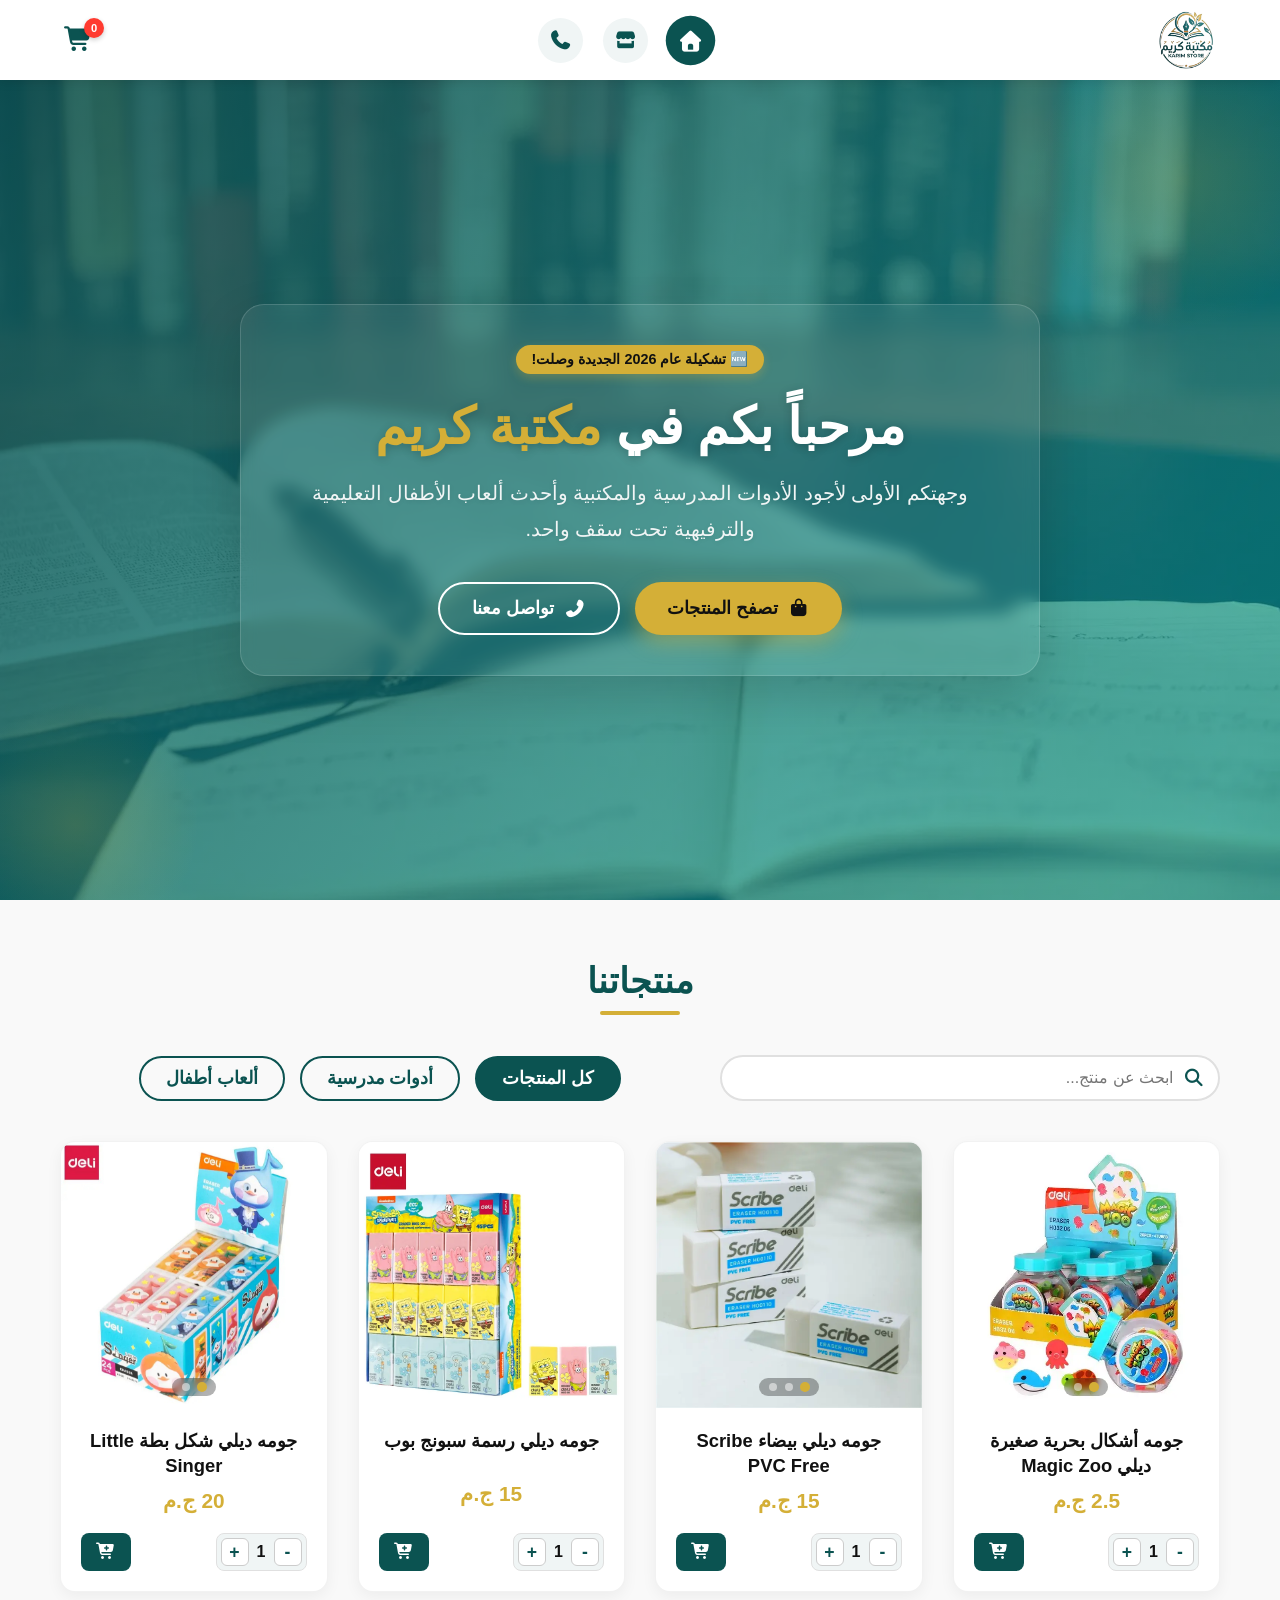
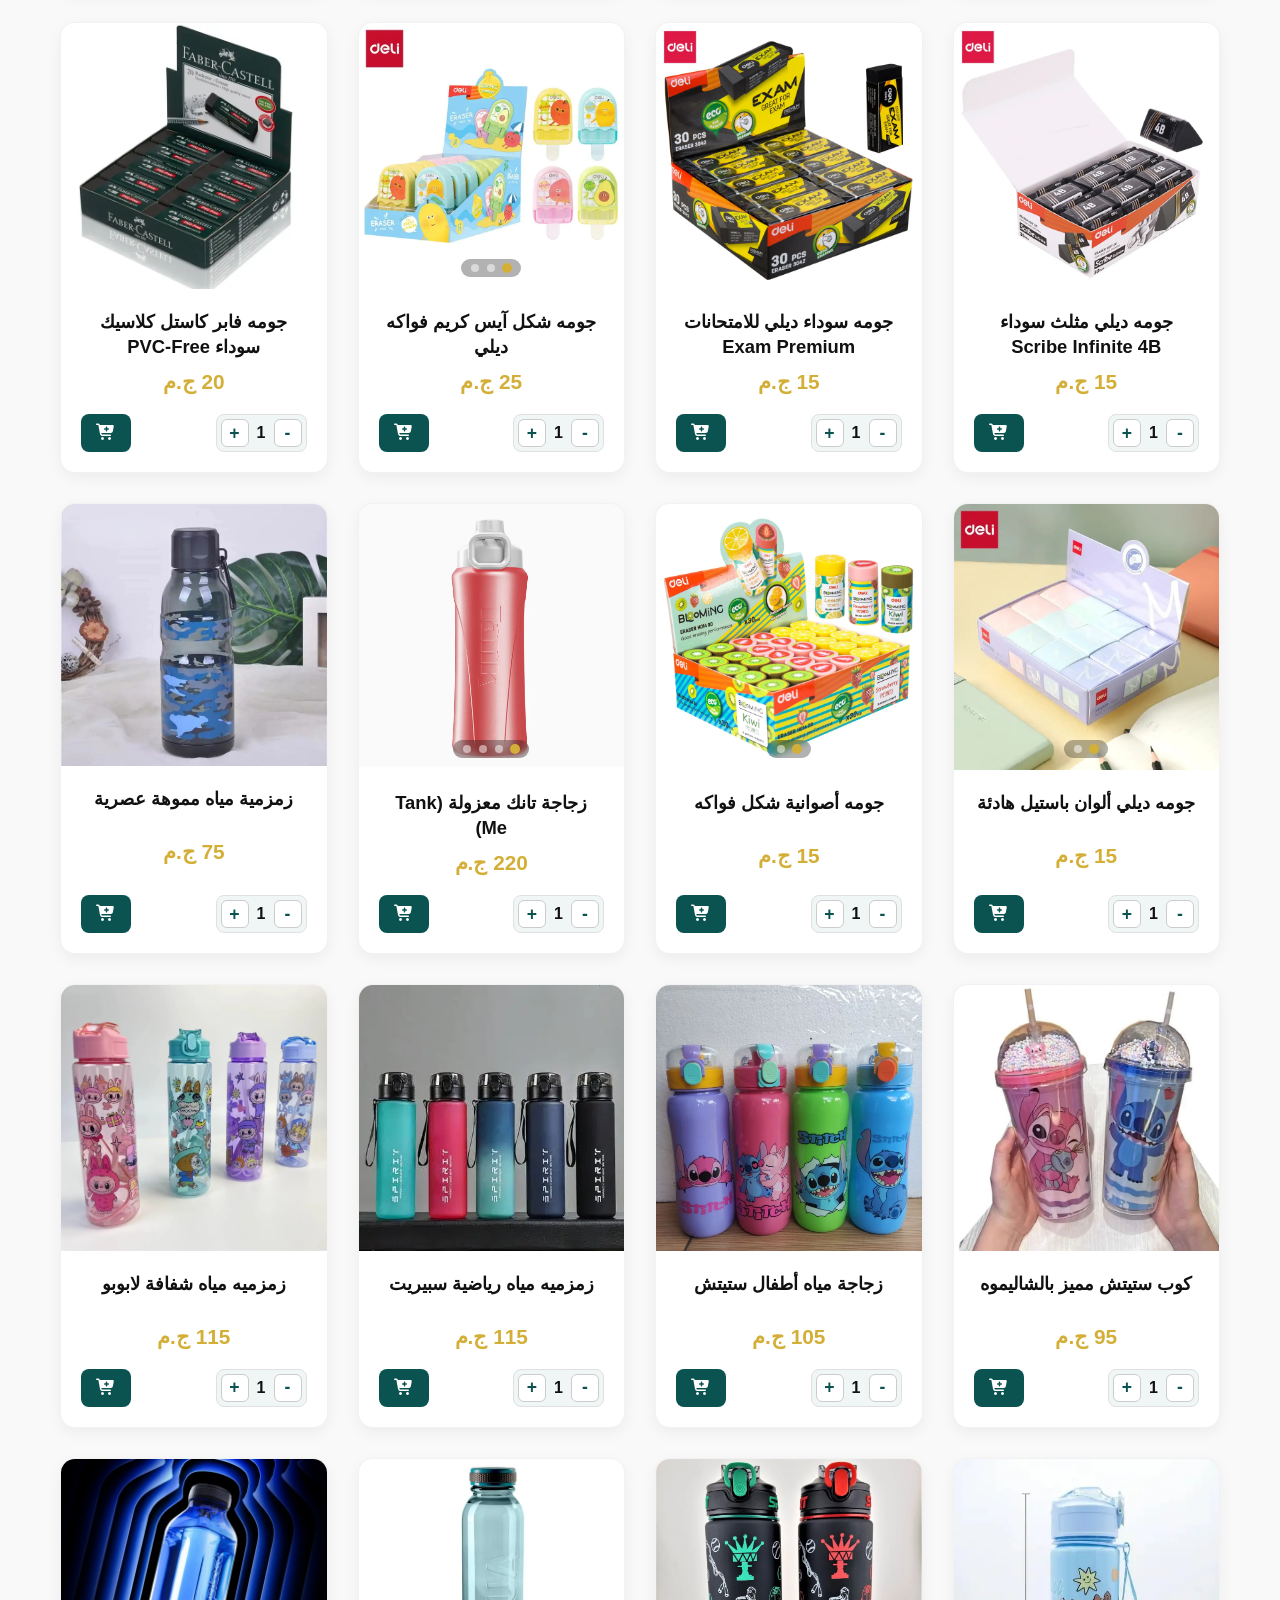
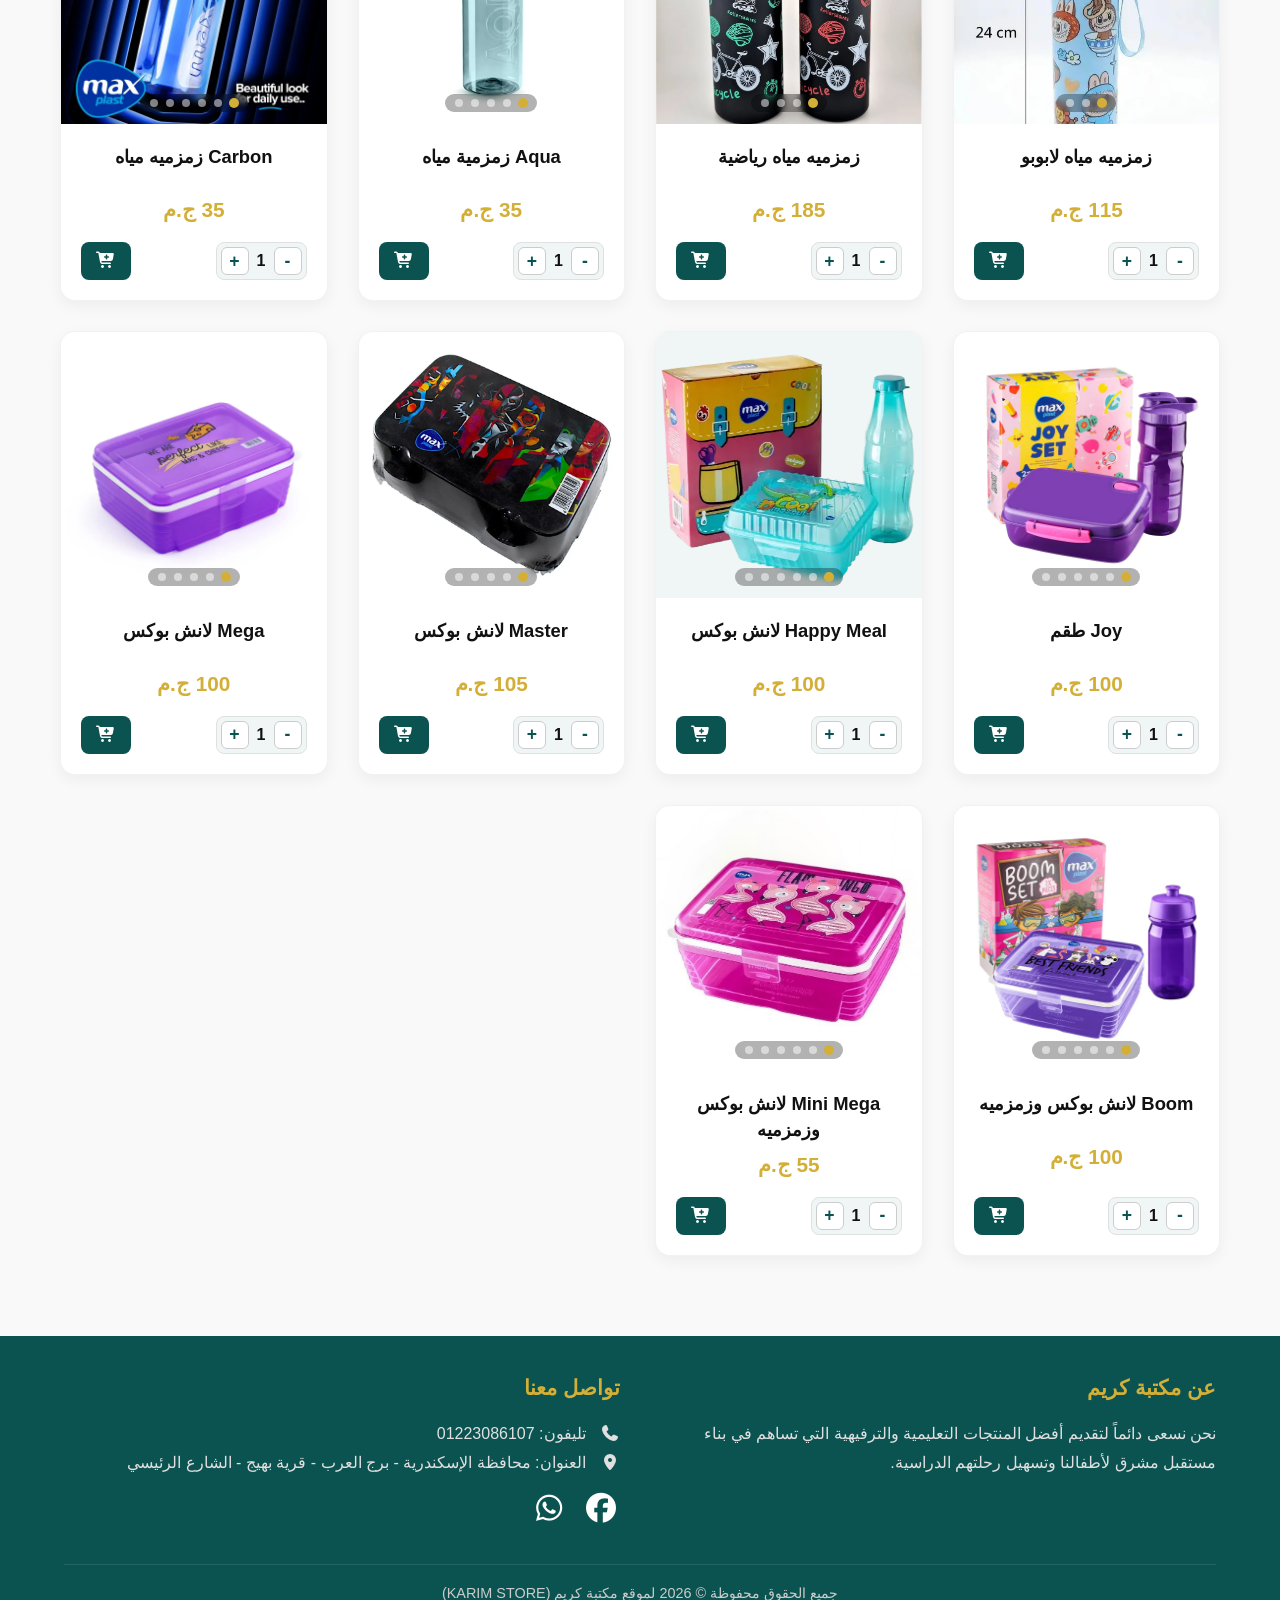
==== commit d714c8b1: "new edits" ====
--- a/index.html
+++ b/index.html
@@ -3,56 +3,17 @@
 <head>
     <meta charset="UTF-8">
     <meta name="viewport" content="width=device-width, initial-scale=1.0">
-    
-    <!-- العنوان المطور للسيو (يجمع بين اسم المكتبة، التخصص، والمنطقة الجغرافية) -->
-    <title>مكتبة كريم | أدوات مدرسية وألعاب أطفال في برج العرب، الإسكندرية</title>
-    
-    <!-- وصف الموقع الذي سيظهر في نتائج بحث جوجل (مهم جداً لجذب الزوار) -->
-    <meta name="description" content="مكتبة كريم (KARIM STORE) في برج العرب، بهيج. وجهتكم الأولى لشراء أجود الأدوات المدرسية والمكتبية، وأحدث ألعاب الأطفال التعليمية والترفيهية بأفضل الأسعار.">
-    
-    <!-- الكلمات المفتاحية لمساعدة محركات البحث -->
-    <meta name="keywords" content="مكتبة كريم, مكتبة في برج العرب, أدوات مدرسية الإسكندرية, ألعاب أطفال بهيج, مستلزمات مكتبية, كريم ستور, karim store">
-    
-    <!-- وسم Canonical لمنع تكرار الصفحات وتحديد الرابط الرئيسي -->
-    <link rel="canonical" href="https://sulihragab.github.io/Karim_Store/">
-
-    <!-- بطاقات الـ Open Graph لتحسين مظهر الموقع عند مشاركته على فيسبوك أو واتساب -->
-    <meta property="og:type" content="website">
-    <meta property="og:title" content="مكتبة كريم | أدوات مدرسية وألعاب أطفال ببرج العرب">
-    <meta property="og:description" content="تسوق الآن أفضل الأدوات المدرسية والمكتبية والألعاب التعليمية للأطفال من مكتبة كريم ببرج العرب.">
-    <meta property="og:image" content="https://sulihragab.github.io/Karim_Store/imgs/logo_remove_bg.png">
-    <meta property="og:url" content="https://sulihragab.github.io/Karim_Store/">
-
-    <!-- استدعاء الخطوط والأيقونات -->
-    <link rel="stylesheet" href="https://cdnjs.cloudflare.com/ajax/libs/font-awesome/6.4.0/css/all.min.css">
+    <title>مكتبة كريم | KARIM STORE</title>
+    <!-- استدعاء الخطوط والأيقونات بشكل قياسي -->
+    <link rel="stylesheet" href="css/all.min.css">
     <link rel="stylesheet" href="css/master.css">
-
-    <!-- بيانات مهيكلة (Local Business Schema) لإخبار جوجل بنوع نشاطك وموقعك الفعلي -->
-    <script type="application/ld+json">
-    {
-      "@context": "https://schema.org",
-      "@type": "LocalBusiness",
-      "name": "مكتبة كريم - KARIM STORE",
-      "image": "https://sulihragab.github.io/Karim_Store/imgs/logo_remove_bg.png",
-      "telephone": "+201223086107",
-      "address": {
-        "@type": "PostalAddress",
-        "streetAddress": "الشارع الرئيسي - قرية بهيج",
-        "addressLocality": "برج العرب",
-        "addressRegion": "محافظة الإسكندرية",
-        "addressCountry": "EG"
-      },
-      "url": "https://sulihragab.github.io/Karim_Store/",
-      "description": "وجهتكم الأولى لأجود الأدوات المدرسية والمكتبية وأحدث ألعاب الأطفال التعليمية والترفيهية في برج العرب."
-    }
-    </script>
 </head>
 <body>
 
     <header>
         <nav class="nav-bar">
             <div class="logo-container">
-                <img src="imgs/logo_remove_bg.png" alt="مكتبة كريم">
+                <img src="imgs/logo_remove_bg.webp" alt="مكتبة كريم">
             </div>
 
             <ul class="nav-links">
@@ -92,13 +53,25 @@
     </div>
 
     <!-- Hero Section -->
+    <!-- Hero Section المطور -->
     <section class="hero">
+        <div class="hero-overlay"></div>
         <div class="hero-content">
+            <div class="hero-badge">🆕 تشكيلة عام 2026 الجديدة وصلت!</div>
             <h1>مرحباً بكم في <span>مكتبة كريم</span></h1>
-            <p>وجهتكم الأولى لأجود الأدوات المدرسية والمكتبية وأحدث ألعاب الأطفال التعليمية والترفيهية.</p>
-            <a href="#products" class="btn">تصفح المنتجات</a>
+            <p>وجهتكم الأولى لأجود الأدوات المدرسية والمكتبية وأحدث ألعاب الأطفال التعليمية والترفيهية تحت سقف واحد.</p>
+            <div class="hero-buttons">
+                <a href="#products" class="btn btn-primary"><i class="fas fa-shopping-bag"></i> تصفح المنتجات</a>
+                <a href="#contact" class="btn btn-secondary-outline"><i class="fas fa-phone-alt"></i> تواصل معنا</a>
+            </div>
+        </div>
+        <!-- عناصر ديكورية متحركة بالخلفية -->
+        <div class="hero-shapes">
+            <div class="shape shape-1"></div>
+            <div class="shape shape-2"></div>
         </div>
     </section>
+
     
     <!-- قسم المنتجات الرئيسي -->
     <section class="sections-container" id="products">
--- a/css/master.css
+++ b/css/master.css
@@ -141,52 +141,202 @@
 /* ==========================================================================
    4. HERO SECTION
    ========================================================================== */
+/* ==========================================================================
+   4. HERO SECTION (مطور واحترافي)
+   ========================================================================== */
 .hero {
-    background: linear-gradient(135deg, rgba(11, 83, 81, 0.95), rgba(0, 168, 150, 0.85)),
-                url(../imgs/baner.jpeg) no-repeat center center/cover;
+    position: relative;
+    background: url('../imgs/baner.webp') no-repeat center center/cover;
     height: calc(100vh - 80px);
+    min-height: 550px;
     display: flex;
     align-items: center;
     justify-content: center;
     text-align: center;
     color: white;
     padding: 0 20px;
+    overflow: hidden;
+}
+
+/* تراكب داكن متدرج لإبراز النصوص بوضوح */
+.hero-overlay {
+    position: absolute;
+    top: 0;
+    left: 0;
+    width: 100%;
+    height: 100%;
+    background: linear-gradient(135deg, rgba(11, 83, 81, 0.85) 0%, rgba(0, 168, 150, 0.6) 100%);
+    z-index: 1;
+}
+
+/* كارت المحتوى بتأثير زجاجي راقي */
+.hero-content {
+    position: relative;
+    z-index: 2;
+    max-width: 800px;
+    padding: 40px 30px;
+    background: rgba(255, 255, 255, 0.07);
+    backdrop-filter: blur(8px);
+    -webkit-backdrop-filter: blur(8px);
+    border: 1px solid rgba(255, 255, 255, 0.15);
+    border-radius: 24px;
+    box-shadow: 0 20px 50px rgba(0, 0, 0, 0.15);
+    animation: fadeInUp 1s ease-out forwards;
+}
+
+/* شارة تمهيدية علوية */
+.hero-badge {
+    display: inline-block;
+    padding: 6px 16px;
+    background-color: var(--gold-color);
+    color: var(--dark-color);
+    font-size: 0.9rem;
+    font-weight: 700;
+    border-radius: 50px;
+    margin-bottom: 20px;
+    box-shadow: 0 4px 10px rgba(212, 175, 55, 0.3);
+    animation: pulse 2s infinite;
 }
 
 .hero-content h1 {
-    font-size: 3rem;
-    margin-bottom: 20px;
-    text-shadow: 2px 2px 4px rgba(0,0,0,0.3);
+    font-size: 3.2rem;
+    margin-bottom: 15px;
+    line-height: 1.3;
+    font-weight: 700;
+    text-shadow: 0 2px 10px rgba(0, 0, 0, 0.2);
 }
 
 .hero-content h1 span {
     color: var(--gold-color);
+    position: relative;
+    display: inline-block;
 }
 
 .hero-content p {
-    font-size: 1.3rem;
-    margin-bottom: 30px;
-    max-width: 600px;
-    margin-left: auto;
-    margin-right: auto;
-    line-height: 1.6;
-}
-
-.btn {
-    display: inline-block;
-    padding: 12px 30px;
+    font-size: 1.25rem;
+    margin-bottom: 35px;
+    line-height: 1.8;
+    color: #f0f5f5;
+    text-shadow: 0 1px 5px rgba(0, 0, 0, 0.1);
+}
+
+/* أزرار البانر التفاعلية */
+.hero-buttons {
+    display: flex;
+    justify-content: center;
+    gap: 15px;
+    flex-wrap: wrap;
+}
+
+.hero-buttons .btn {
+    padding: 14px 32px;
+    font-size: 1.1rem;
+    font-weight: 700;
+    border-radius: 50px;
+    display: inline-flex;
+    align-items: center;
+    gap: 10px;
+    transition: var(--transition);
+}
+
+.btn-primary {
     background-color: var(--gold-color);
-    color: white;
-    font-weight: 700;
-    border-radius: 30px;
-    transition: var(--transition);
-    box-shadow: 0 4px 15px rgba(212, 175, 55, 0.3);
-}
-
-.btn:hover {
-    transform: scale(1.05);
-    box-shadow: 0 6px 20px rgba(212, 175, 55, 0.5);
-}
+    color: var(--dark-color) !important;
+    box-shadow: 0 8px 20px rgba(212, 175, 55, 0.4);
+}
+
+.btn-primary:hover {
+    transform: translateY(-3px);
+    box-shadow: 0 12px 25px rgba(212, 175, 55, 0.6);
+    background-color: #ffd03b;
+}
+
+.btn-secondary-outline {
+    background-color: transparent;
+    color: white !important;
+    border: 2px solid white;
+}
+
+.btn-secondary-outline:hover {
+    background-color: white;
+    color: var(--primary-color) !important;
+    transform: translateY(-3px);
+}
+
+/* عناصر هندسية جمالية بالخلفية */
+.hero-shapes .shape {
+    position: absolute;
+    border-radius: 50%;
+    background: radial-gradient(circle, rgba(212,175,55,0.2) 0%, rgba(212,175,55,0) 70%);
+    z-index: 1;
+}
+
+.shape-1 {
+    width: 300px;
+    height: 300px;
+    top: -50px;
+    right: -50px;
+}
+
+.shape-2 {
+    width: 250px;
+    height: 250px;
+    bottom: -50px;
+    left: -50px;
+}
+
+/* ==========================================================================
+   تأثيرات الحركة الـ Animations
+   ========================================================================== */
+@keyframes fadeInUp {
+    from {
+        opacity: 0;
+        transform: translateY(30px);
+    }
+    to {
+        opacity: 1;
+        transform: translateY(0);
+    }
+}
+
+@keyframes pulse {
+    0% {
+        transform: scale(1);
+    }
+    50% {
+        transform: scale(1.05);
+    }
+    100% {
+        transform: scale(1);
+    }
+}
+
+/* التوافق مع الشاشات الصغيرة لجعل البانر مريحاً للعين */
+@media (max-width: 768px) {
+    .hero {
+        height: auto;
+        padding: 80px 20px;
+    }
+    .hero-content {
+        padding: 30px 20px;
+    }
+    .hero-content h1 {
+        font-size: 2.2rem;
+    }
+    .hero-content p {
+        font-size: 1rem;
+        margin-bottom: 25px;
+    }
+    .hero-buttons {
+        flex-direction: column;
+        width: 100%;
+    }
+    .hero-buttons .btn {
+        width: 100%;
+        justify-content: center;
+    }
+}
+
 
 /* ==========================================================================
    5. CONTROLS (SEARCH & FILTER)
@@ -346,7 +496,7 @@
 
 .slideshow-container .slide.active {
     opacity: 1;
-    position: relative;
+    position: relative;    
     display: block;
 }
 
@@ -773,3 +923,92 @@
         font-size: 1.1rem;
     }
 }
+
+/* ==========================================================================
+   تعديلات وحلول السلايدشو اليدوي الجديد
+   ========================================================================== */
+.slideshow-container {
+    position: relative;
+    user-select: none; /* يمنع تحديد وتظليل العناصر أثناء السحب */
+    touch-action: pan-y; /* يسمح بالتمرير العمودي للمتصفح ويحمي السحب الأفقي */
+}
+
+/* لمنع سحب الصور الافتراضي في المتصفحات أثناء استخدام الماوس */
+.slideshow-container img {
+    pointer-events: none; 
+}
+
+/* أسهم السلايدشو */
+.slideshow-arrow {
+    position: absolute;
+    top: 50%;
+    transform: translateY(-50%);
+    background-color: rgba(11, 83, 81, 0.7); /* لون رئيسي شفاف */
+    color: white;
+    border: none;
+    width: 36px;
+    height: 36px;
+    border-radius: 50%;
+    display: flex;
+    justify-content: center;
+    align-items: center;
+    cursor: pointer;
+    z-index: 10;
+    transition: var(--transition);
+    opacity: 0; /* مخفية افتراضياً وتظهر عند تمرير الماوس */
+}
+
+.product-card:hover .slideshow-arrow {
+    opacity: 1; /* إظهار الأسهم عند تمرير الماوس على كارت المنتج */
+}
+
+/* توافق مريح للأجهزة التي تعمل باللمس (إظهار الأسهم دائماً على الموبايل) */
+@media (max-width: 768px) {
+    .slideshow-arrow {
+        opacity: 1;
+        width: 32px;
+        height: 32px;
+    }
+}
+
+.slideshow-arrow:hover {
+    background-color: var(--primary-color);
+    transform: translateY(-50%) scale(1.1);
+}
+
+.prev-arrow {
+    right: 10px; /* السهم الأيمن للرجوع للخلف في لغة RTL */
+}
+
+.next-arrow {
+    left: 10px; /* السهم الأيسر للتقدم للأمام */
+}
+
+/* دوائر المؤشر السفلية (Dots) */
+.slideshow-dots {
+    position: absolute;
+    bottom: 12px;
+    left: 50%;
+    transform: translateX(-50%);
+    display: flex;
+    gap: 8px;
+    z-index: 10;
+    background: rgba(0, 0, 0, 0.3);
+    padding: 5px 10px;
+    border-radius: 20px;
+    backdrop-filter: blur(3px);
+}
+
+.slideshow-dots .dot {
+    width: 8px;
+    height: 8px;
+    border-radius: 50%;
+    background-color: rgba(255, 255, 255, 0.5);
+    cursor: pointer;
+    transition: var(--transition);
+}
+
+.slideshow-dots .dot.active {
+    background-color: var(--gold-color); /* لون الدائرة النشطة ذهبي متناسق مع هويتك */
+    transform: scale(1.25);
+}
